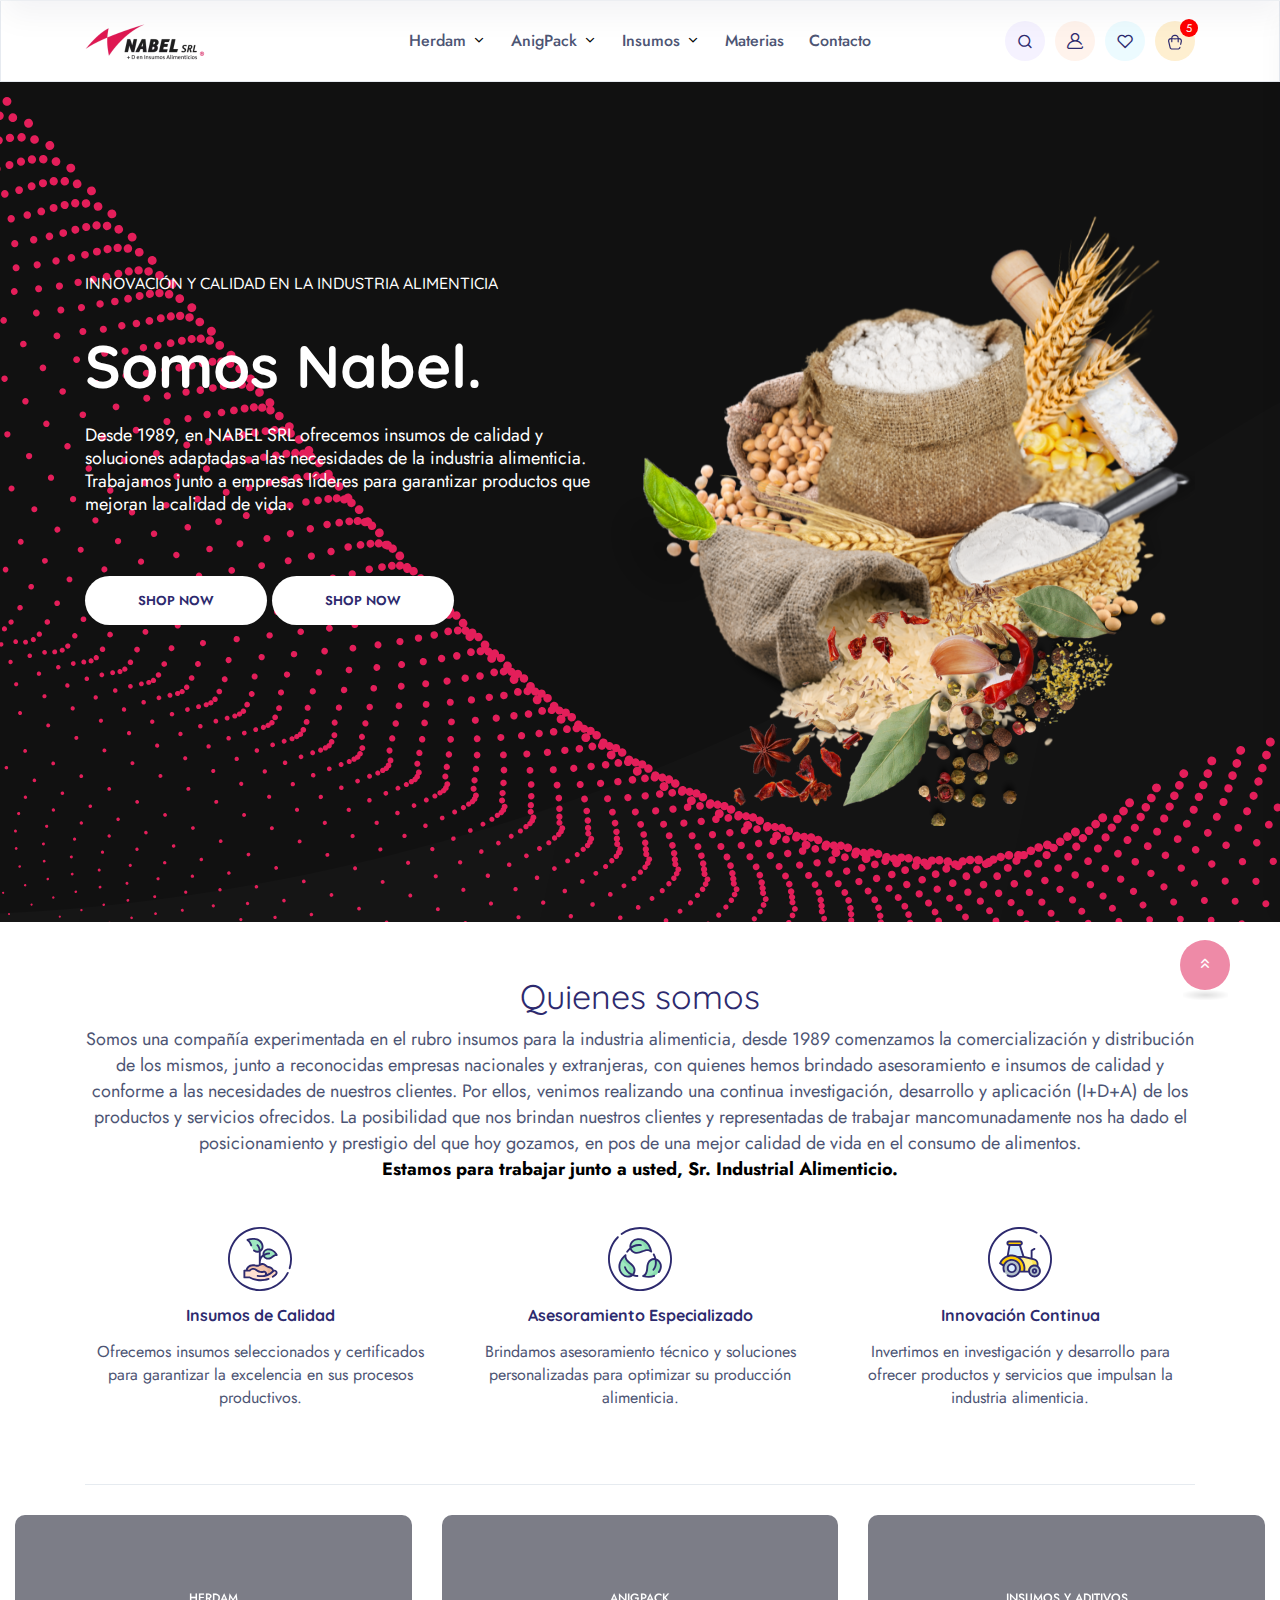
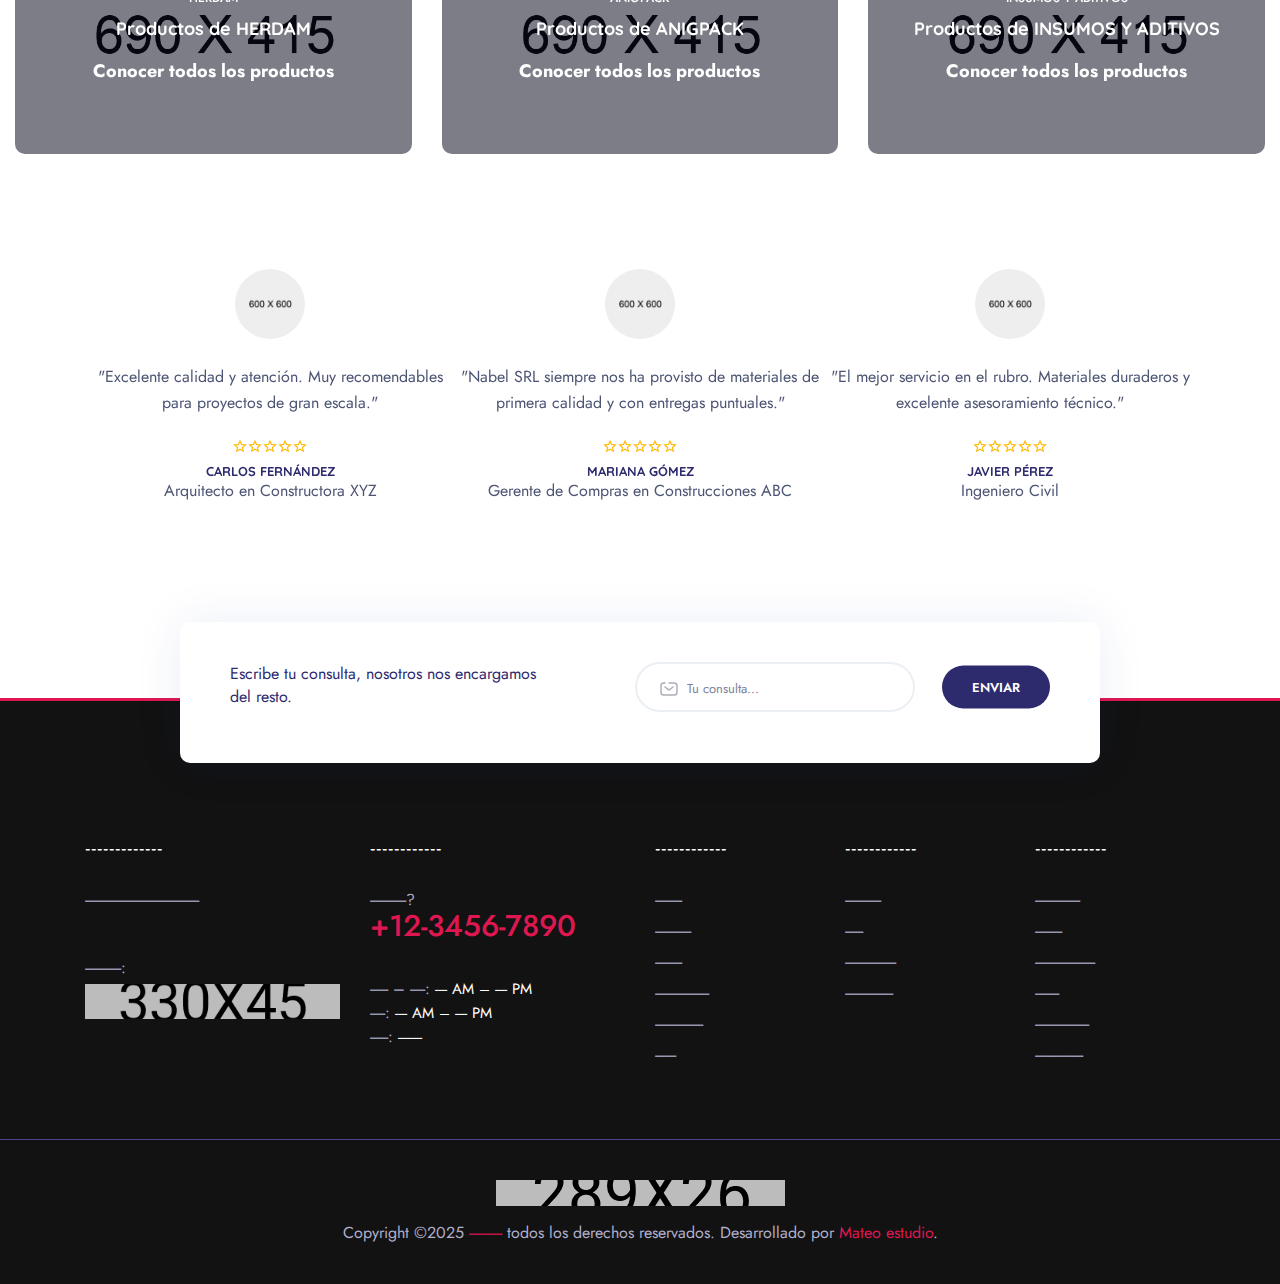
==== orfarm/index.html @ 483ae6d9 "update background color and adjust positioning for hero thumbnail" ====
<!doctype html>
<html class="no-js" lang="es">
   <head>
      <meta charset="utf-8">
      <meta http-equiv="x-ua-compatible" content="ie=edge">
      <title>Nabel SRL</title>
      <meta name="description" content="">
      <meta name="viewport" content="width=device-width, initial-scale=1">

      <!-- Place favicon.ico in the root directory -->
      <link rel="shortcut icon" type="image/x-icon" href="assets/img/logo/favicon.png">

      <!-- CSS here -->
      <link rel="stylesheet" href="assets/css/bootstrap.min.css">
      <link rel="stylesheet" href="assets/css/animate.css">
      <link rel="stylesheet" href="assets/css/swiper-bundle.css">
      <link rel="stylesheet" href="assets/css/slick.css">
      <link rel="stylesheet" href="assets/css/magnific-popup.css">
      <link rel="stylesheet" href="assets/css/spacing.css">
      <link rel="stylesheet" href="assets/css/meanmenu.css">
      <link rel="stylesheet" href="assets/css/nice-select.css">
      <link rel="stylesheet" href="assets/css/fontawesome.min.css">
      <link rel="stylesheet" href="assets/css/icon-dukamarket.css">
      <link rel="stylesheet" href="assets/css/main.css">
   </head>
   <body>

      <!-- Scroll-top -->
      <button class="scroll-top scroll-to-target" data-target="html">
         <i class="icon-chevrons-up"></i>
      </button>
      <!-- Scroll-top-end-->

      <!-- header-area-start -->
      <header>
        
         <div id="header-sticky" class="header__main-area d-none d-xl-block">
            <div class="container">
               <div class="header__for-megamenu p-relative">
                  <div class="row align-items-center">
                     <div class="col-xl-3">
                        <div class="header__logo">
                           <a href="index.html"><img src="assets/img/logo/logo.png" alt="logo"></a>
                        </div>
                     </div>
                     <div class="col-xl-6">
                        <div class="header__menu main-menu text-center">
                           <nav id="mobile-menu">
                              <ul>
                                 
                                 <li class="has-dropdown has-megamenu" >
                                    <a href="course-grid.html">Herdam</a>
                                    <ul class="sub-menu mega-menu" data-background="assets/img/banner/mega-menu-shop-1.jpg">
                                       <li>
                                          <a  class="mega-menu-title">Shop layout</a>
                                          <ul>
                                             <li><a href="shop-left-sidebar.html">Shop With Banner </a></li>
                                             <li><a href="shop-3.html">Shop Without Banner</a></li>
                                             <li><a href="shop-2.html">Shop Version</a></li>
                                             <li><a href="shop-left-sidebar.html">Shop Left sidebar</a></li>
                                             <li><a href="shop-right-sidebar.html">Shop Right sidebar</a></li>
                                             <li><a href="shop-list-view.html">Shop List view</a></li>
                                          </ul>
                                       </li>
                                       <li>
                                          <a  class="mega-menu-title">Product layout</a>
                                          <ul>
                                             <li><a href="shop-details-3.html">Image scroll</a></li>
                                             <li><a href="shop-details-grid.html">Product grid</a></li>
                                             <li><a href="shop-details-top.html">Top Thumb Product</a></li>
                                             <li><a href="shop-details.html">Bottom Thumb Product</a></li>
                                             <li><a href="shop-details-4.html">Simple Product</a></li>
                                          </ul>
                                       </li>
                                       <li>
                                          <a  class="mega-menu-title">Product type</a>
                                          <ul>
                                             <li><a href="shop-details.html">Products Simple</a></li>
                                             <li><a href="shop-details-grid.html">Products Group</a></li>
                                             <li><a href="shop-details-3.html">Products Variable</a></li>
                                             <li><a href="shop-details-3.html">Special</a></li>
                                             <li><a href="shop-details-4.html">Decoration</a></li>
                                             <li><a href="shop-details-top.html">Contruction</a></li>
                                          </ul>
                                       </li>
                                       <li>
                                          <a  class="mega-menu-title">Product category</a>
                                          <ul>
                                             <li><a href="shop-details.html">Fresh bakery</a></li>
                                             <li><a href="shop-details-3.html">Fresh fruits</a></li>
                                             <li><a href="shop-details-4.html">Fresh meat</a></li>
                                             <li><a href="shop-details.html">Fruit drink</a></li>
                                             <li><a href="shop-details.html">Fresh bakery</a></li>
                                             <li><a href="shop-details-grid.html">Biscuits snack</a></li>
                                          </ul>
                                       </li>
                                    </ul>
                                 </li>
                                 <li class="has-dropdown">
                                    <a href="blog.html">AnigPack</a>
                                    <ul class="sub-menu">
                                       <li><a href="blog.html">Big image</a></li>
                                       <li><a href="blog-right-sidebar.html">Right sidebar</a></li>
                                       <li><a href="blog-left-sidebar.html">Left sidebar</a></li>
                                       <li><a href="blog-details.html">Single Post</a></li>
                                    </ul>
                                 </li>
                                 <li class="has-dropdown">
                                    <a href="about.html">Insumos</a>
                                    <ul class="sub-menu">
                                       <li><a href="shop-location.html">Shop Location One</a></li>
                                       <li><a href="shop-location-2.html">Shop Location Two</a></li>
                                       <li><a href="faq.html">FAQs</a></li>
                                       <li><a href="checkout.html">Checkout</a></li>
                                       <li><a href="cart.html">Cart Page</a></li>
                                       <li><a href="wishlist.html">Wishlist</a></li>
                                       <li><a href="log-in.html">Sign In</a></li>
                                       <li><a href="comming-soon.html">Coming soon</a></li>
                                       <li><a href="404.html">Page 404</a></li>
                                    </ul>
                                 </li>
                                 <li><a href="about.html">Materias</a></li>
                                 <li><a href="contact.html">Contacto</a></li>
                              </ul>
                           </nav>
                        </div>
                     </div>
                     <div class="col-xl-3">
                        <div class="header__info d-flex align-items-center">
                           <div class="header__info-search tpcolor__purple ml-10">
                              <button class="tp-search-toggle"><i class="icon-search"></i></button>
                           </div>
                           <div class="header__info-user tpcolor__yellow ml-10">
                              <a href="log-in.html"><i class="icon-user"></i></a>
                           </div>
                           <div class="header__info-wishlist tpcolor__greenish ml-10">
                              <a href="wishlist.html"><i class="icon-heart icons"></i></a>
                           </div>
                           <div class="header__info-cart tpcolor__oasis ml-10 tp-cart-toggle">
                              <button><i><img src="assets/img/icon/cart-1.svg" alt=""></i>
                                 <span>5</span>
                              </button>
                           </div>
                        </div>
                     </div>
                  </div>
               </div>
            </div>
         </div>

         <!-- header-search -->
         <div class="tpsearchbar tp-sidebar-area">
            <button class="tpsearchbar__close"><i class="icon-x"></i></button>
            <div class="search-wrap text-center">
                <div class="container">
                    <div class="row justify-content-center">
                        <div class="col-6 pt-100 pb-100">
                            <h2 class="tpsearchbar__title">What Are You Looking For?</h2>
                            <div class="tpsearchbar__form">
                                <form action="#">
                                    <input type="text" name="search" placeholder="Search Product...">
                                    <button class="tpsearchbar__search-btn"><i class="icon-search"></i></button>
                                </form>
                            </div>
                        </div>
                    </div>
                </div>
            </div>
         </div>
         <div class="search-body-overlay"></div>
         <!-- header-search-end -->

         <!-- header-cart-start -->
         <div class="tpcartinfo tp-cart-info-area p-relative">
         <button class="tpcart__close"><i class="icon-x"></i></button>
            <div class="tpcart">
               <h4 class="tpcart__title">Your Cart</h4>
               <div class="tpcart__product">
                  <div class="tpcart__product-list">
                     <ul>
                        <li>
                           <div class="tpcart__item">
                              <div class="tpcart__img">
                                 <img src="assets/img/product/products1-min.jpg" alt="">
                                 <div class="tpcart__del">
                                    <a href="#"><i class="icon-x-circle"></i></a>
                                 </div>
                              </div>
                              <div class="tpcart__content">
                                 <span class="tpcart__content-title"><a href="shop-details.html">Stacy's Pita Chips Parmesan Garlic & Herb From Nature</a>
                                 </span>
                                 <div class="tpcart__cart-price">
                                    <span class="quantity">1 x</span>
                                    <span class="new-price">$162.80</span>
                                 </div>
                              </div>
                           </div>
                        </li>
                        <li>
                           <div class="tpcart__item">
                              <div class="tpcart__img">
                                 <img src="assets/img/product/products12-min.jpg" alt="">
                                 <div class="tpcart__del">
                                    <a href="#"><i class="icon-x-circle"></i></a>
                                 </div>
                              </div>
                              <div class="tpcart__content">
                                 <span class="tpcart__content-title"><a href="shop-details.html">Banana, Beautiful Skin, Good For Health 1Kg</a>
                                 </span>
                                 <div class="tpcart__cart-price">
                                    <span class="quantity">1 x</span>
                                    <span class="new-price">$138.00</span>
                                 </div>
                              </div>
                           </div>
                        </li>
                        <li>
                           <div class="tpcart__item">
                              <div class="tpcart__img">
                                 <img src="assets/img/product/products3-min.jpg" alt="">
                                 <div class="tpcart__del">
                                    <a href="#"><i class="icon-x-circle"></i></a>
                                 </div>
                              </div>
                              <div class="tpcart__content">
                                 <span class="tpcart__content-title"><a href="shop-details.html">Quaker Popped Rice Crisps Snacks Chocolate</a>
                                 </span>
                                 <div class="tpcart__cart-price">
                                    <span class="quantity">1 x</span>
                                    <span class="new-price">$162.8</span>
                                 </div>
                              </div>
                           </div>
                        </li>
                     </ul>
                  </div>
                  <div class="tpcart__checkout">
                     <div class="tpcart__total-price d-flex justify-content-between align-items-center">
                        <span> Subtotal:</span>
                        <span class="heilight-price"> $300.00</span>
                     </div>
                     <div class="tpcart__checkout-btn">
                        <a class="tpcart-btn mb-10" href="cart.html">View Cart</a>
                        <a class="tpcheck-btn" href="checkout.html">Checkout</a>
                     </div>
                  </div>
               </div>
               <div class="tpcart__free-shipping text-center">
                  <span>Free shipping for orders <b>under 10km</b></span>
               </div>
            </div>
         </div>
         <div class="cartbody-overlay"></div>
         <!-- header-cart-end -->

         <!-- mobile-menu-area -->
         <div id="header-sticky-2" class="tpmobile-menu secondary-mobile-menu d-xl-none">
            <div class="container-fluid">
               <div class="row align-items-center">
                  <div class="col-lg-4 col-md-4 col-3 col-sm-3">
                     <div class="mobile-menu-icon">
                        <button class="tp-menu-toggle"><i class="icon-menu1"></i></button>
                     </div>
                  </div>
                  <div class="col-lg-4 col-md-4 col-6 col-sm-4">
                     <div class="header__logo text-center">
                        <a href="index.html"><img src="assets/img/logo/logo.png" alt="logo"></a>
                     </div>
                  </div>
                  <div class="col-lg-4 col-md-4 col-3 col-sm-5">
                     <div class="header__info d-flex align-items-center">
                        <div class="header__info-search tpcolor__purple ml-10 d-none d-sm-block">
                           <button class="tp-search-toggle"><i class="icon-search"></i></button>
                        </div>
                        <div class="header__info-user tpcolor__yellow ml-10 d-none d-sm-block">
                           <a href="#"><i class="icon-user"></i></a>
                        </div>
                        <div class="header__info-wishlist tpcolor__greenish ml-10 d-none d-sm-block">
                           <a href="#"><i class="icon-heart icons"></i></a>
                        </div>
                        <div class="header__info-cart tpcolor__oasis ml-10 tp-cart-toggle">
                           <button><i><img src="assets/img/icon/cart-1.svg" alt=""></i>
                              <span>5</span>
                           </button>
                        </div>
                     </div>
                  </div>
               </div>
            </div>
         </div>
         <div class="body-overlay"></div>
         <!-- mobile-menu-area-end -->

         <!-- sidebar-menu-area -->
         <div class="tpsideinfo">
            <button class="tpsideinfo__close">Close<i class="fal fa-times ml-10"></i></button>
            <div class="tpsideinfo__search text-center pt-35">
               <span class="tpsideinfo__search-title mb-20">What Are You Looking For?</span>
               <form action="#">
                  <input type="text" placeholder="Search Products...">
                  <button><i class="icon-search"></i></button>
               </form>
            </div>
            <div class="tpsideinfo__nabtab">
               <ul class="nav nav-pills mb-3" id="pills-tab" role="tablist">
                  <li class="nav-item" role="presentation">
                    <button class="nav-link active" id="pills-home-tab" data-bs-toggle="pill" data-bs-target="#pills-home" type="button" role="tab" aria-controls="pills-home" aria-selected="true">Menu</button>
                  </li>
                  <li class="nav-item" role="presentation">
                    <button class="nav-link" id="pills-profile-tab" data-bs-toggle="pill" data-bs-target="#pills-profile" type="button" role="tab" aria-controls="pills-profile" aria-selected="false">Categories</button>
                  </li>
                </ul>
                <div class="tab-content" id="pills-tabContent">
                  <div class="tab-pane fade show active" id="pills-home" role="tabpanel" aria-labelledby="pills-home-tab" tabindex="0">
                     <div class="mobile-menu"></div>
                  </div>
                  <div class="tab-pane fade" id="pills-profile" role="tabpanel" aria-labelledby="pills-profile-tab" tabindex="0">
                     <div class="tpsidebar-categories">
                        <ul>
                           <li><a href="shop-details.html">Dairy Farm</a></li>
                           <li><a href="shop-details.html">Healthy Foods</a></li>
                           <li><a href="shop-details.html">Lifestyle</a></li>
                           <li><a href="shop-details.html">Organics</a></li>
                           <li><a href="shop-details.html">Photography</a></li>
                           <li><a href="shop-details.html">Shopping</a></li>
                           <li><a href="shop-details.html">Tips & Tricks</a></li>
                        </ul>
                     </div>
                  </div>
                </div>
            </div>
            <div class="tpsideinfo__account-link">							
               <a href="log-in.html"><i class="icon-user icons"></i> Login / Register</a>
            </div>
            <div class="tpsideinfo__wishlist-link">
               <a href="wishlist.html" target="_parent"><i class="icon-heart"></i> Wishlist</a>
               </div>
         </div> 
         <!-- sidebar-menu-area-end -->
      </header>
      <!-- header-area-end -->

      <main>

         <!-- hero-area-start -->
         <section class="hero-area tphero__bg" data-background="assets/img/banner/homeBG.png">
            <div class="container">
               <div class="row align-items-center">
                  <div class="col-lg-6 col-md-6 col-sm-7 order-2 order-sm-1 order-xs-1">
                     <div class="tphero__wrapper p-relative">
                        <h5 class="tphero__sub-title mb-40">Innovación y Calidad en la Industria Alimenticia
                        </h5>
                        <h3 class="tphero__title mb-25">Somos Nabel.</h3>
                        <p>Desde 1989, en NABEL SRL ofrecemos insumos de calidad y soluciones adaptadas a las necesidades de la industria alimenticia. Trabajamos junto a empresas líderes para garantizar productos que mejoran la calidad de vida.</p>
                        <div class="tphero__btn">
                           <a href="shop-2.html" class="tp-btn banner-btn">Shop Now</a>
                           <a href="shop-2.html" class="tp-btn banner-btn">Shop Now</a>

                        </div>
                       
                     </div>
                  </div>
                  <div class="col-lg-6 col-md-6 col-sm-5 order-1 order-sm-2 order-xs-2">
                     <div class="tphero__thumb tphero__pt p-relative pt-80">
                       
                        <div class="pera2 ">
                           <img data-depth="1" src="assets/img/shape/principal.png" alt="coca-shape-1">
                        </div>
                        <div class="tphero__thumb-shape  d-none d-md-block">
                           <div class="tphero__thumb-shape-one pera3 tphero__thumb-img">
                              <img data-depth="2.4" src="assets/img/shape/secundaria.png" alt="coca-shape-2">
                           </div>

                          
                                     
                           <div class="tphero__thumb-shape-four pera5 tphero__thumb-img  d-none d-md-block">
                              <img data-depth="5" src="assets/img/shape/tree-leaf-7.png" alt="coca-shape-2">
                           </div>
                        </div>
                     </div>
                  </div>
               </div>
            </div>
         </section>
         <!-- hero-area-end -->   

         <!-- about-area-start -->
         <section class="about-area pt-55">
            <div class="container">
               <div class="tpabout__border pb-35">
                  <div class="row">
                     <div class="col-md-12">
                        <div class="tpabout__title-img text-center mb-45">
                           <h2>Quienes somos</h2>
                           <p>Somos una compañía experimentada en el rubro insumos para la industria alimenticia, desde 1989 comenzamos la comercialización y distribución de los mismos, junto a reconocidas empresas nacionales y extranjeras, con quienes hemos brindado asesoramiento e insumos de calidad y conforme a las necesidades de nuestros clientes. Por ellos, venimos realizando una continua investigación, desarrollo y aplicación (I+D+A) de los productos y servicios ofrecidos.
               
                              La posibilidad que nos brindan nuestros clientes y representadas de trabajar mancomunadamente nos ha dado el posicionamiento y prestigio del que hoy gozamos, en pos de una mejor calidad de vida en el consumo de alimentos.
                              <br>
                              <span style="color: black; font-weight: bold;">Estamos para trabajar junto a usted, Sr. Industrial Alimenticio.</span>
                           </p>
                        </div>
                     </div>
                  </div>
                  <div class="row">
                     <div class="col-lg-4 col-md-4 col-sm-6">
                        <div class="tpabout__item text-center mb-40">
                           <div class="tpabout__icon mb-15">
                              <img src="assets/img/icon/about-svg1.svg" alt="">
                           </div>
                           <div class="tpabout__content">
                              <h4 class="tpabout__title">Insumos de Calidad</h4>
                              <p>Ofrecemos insumos seleccionados y certificados para garantizar la excelencia en sus procesos productivos.</p>
                           </div>
                        </div>
                     </div>
                     <div class="col-lg-4 col-md-4 col-sm-6">
                        <div class="tpabout__item text-center mb-40">
                           <div class="tpabout__icon mb-15">
                              <img src="assets/img/icon/about-svg2.svg" alt="">
                           </div>
                           <div class="tpabout__content">
                              <h4 class="tpabout__title">Asesoramiento Especializado</h4>
                              <p>Brindamos asesoramiento técnico y soluciones personalizadas para optimizar su producción alimenticia.</p>
                           </div>
                        </div>
                     </div>
                     <div class="col-lg-4 col-md-4 col-sm-6">
                        <div class="tpabout__item text-center mb-40">
                           <div class="tpabout__icon mb-15">
                              <img src="assets/img/icon/about-svg3.svg" alt="">
                           </div>
                           <div class="tpabout__content">
                              <h4 class="tpabout__title">Innovación Continua</h4>
                              <p>Invertimos en investigación y desarrollo para ofrecer productos y servicios que impulsan la industria alimenticia.</p>
                           </div>
                        </div>
                     </div>
                  </div>
               </div>
            </div>
         </section>
         <!-- about-area-end --> 
       
         <section class="blog-area pt-30">
            <div class="container-fluid">
               <div class="swiper-container blog-active-3">
                  <div class="swiper-wrapper">
                     <!-- First Product Section -->
                     <div class="swiper-slide">
                        <div class="tpblog__single p-relative">
                           <div class="tpblog__single-img">
                              <img src="assets/img/banner/contact-bg-1.jpg" alt="">
                           </div>
                           <div class="tpblog__single-text text-center">
                              <div class="tpblog__entry-wap">
                                 <span class="cat-links"><a href="shop-details.html">HERDAM</a></span>
                              </div>
                              <h4 class="tpblog__single-title mb-20">
                                 <a href="herdam-shop.html">Productos de HERDAM</a>
                              </h4>
                              <ul style="list-style: none;">
                                 
                                 <li>
                                    <a class="tpblog__single-title" href="herdam-shop.html" >Conocer todos los productos</a>
                                 </li>
                              </ul>
                           </div>
                        </div>
                     </div>
         
                     <!-- Second Product Section -->
                     <div class="swiper-slide">
                        <div class="tpblog__single p-relative">
                           <div class="tpblog__single-img">
                              <img src="assets/img/banner/contact-bg-1.jpg" alt="">
                           </div>
                           <div class="tpblog__single-text text-center">
                              <div class="tpblog__entry-wap">
                                 <span class="cat-links"><a href="shop-details.html">ANIGPACK</a></span>
                              </div>
                              <h4 class="tpblog__single-title mb-20">
                                 <a href="anigpack-shop.html">Productos de ANIGPACK</a>
                              </h4>
                              <ul style="list-style: none;">
                                
                                 <li >
                                    <a class="tpblog__single-title" href="anigpack-shop.html" >Conocer todos los productos</a>
                                 </li>
                              </ul>
                           </div>
                        </div>
                     </div>
         
                     <!-- Third Product Section -->
                     <div class="swiper-slide">
                        <div class="tpblog__single p-relative">
                           <div class="tpblog__single-img">
                              <img src="assets/img/banner/contact-bg-1.jpg" alt="">
                           </div>
                           <div class="tpblog__single-text text-center">
                              <div class="tpblog__entry-wap">
                                 <span class="cat-links"><a href="shop-details.html">INSUMOS Y ADITIVOS</a></span>
                              </div>
                              <h4 class="tpblog__single-title mb-20">
                                 <a href="insumos-shop.html">Productos de INSUMOS Y ADITIVOS</a>
                              </h4>
                              <ul style="list-style: none;">
                                
                                 <li >
                                    <a class="tpblog__single-title" href="insumos-shop.html" >Conocer todos los productos</a>
                                 </li>
                              </ul>
                           </div>
                        </div>
                     </div>
         
                     <!-- Fourth Product Section -->
                     <div class="swiper-slide">
                        <div class="tpblog__single p-relative">
                           <div class="tpblog__single-img">
                              <img src="assets/img/banner/contact-bg-1.jpg" alt="">
                           </div>
                           <div class="tpblog__single-text text-center">
                              <div class="tpblog__entry-wap">
                                 <span class="cat-links"><a href="shop-details.html">MATERIAS PRIMAS</a></span>
                              </div>
                              <h4 class="tpblog__single-title mb-20">
                                 <a href="materiasPrimas-shop.html">Productos de MATERIAS PRIMAS</a>
                              </h4>
                          
                              <ul style="list-style: none;">

                                 <li >
                                    <a class="tpblog__single-title" href="materiasPrimas-shop.html" >Conocer todos los productos</a>
                                 </li>
                              </ul>
                           </div>
                        </div>
                     </div>
                  </div>
               </div>
            </div>
         </section>
         
         <!-- blog-area-end -->
     <!-- testimonial-area-start -->
<section class="testimonial-area tptestimonial__bg pt-115 pb-120 p-relative" >
   <div class="container">
      <!--
      <div class="testimonial__shape p-relative d-none d-md-block">
           <img src="assets/img/shape/tree-leaf-4.svg" alt="" class="testimonial__shape-one">
           <img src="assets/img/shape/tree-leaf-5.svg" alt="" class="testimonial__shape-two">
       </div>
       -->
       <div class="swiper-container tptestimonial-active2 p-relative">
           <div class="swiper-wrapper">
               <!-- Testimonial 1 -->
               <div class="swiper-slide">
                   <div class="row justify-content-center p-relative">
                       <div class="col-md-12">
                           <div class="tptestimonial__item text-center">
                               <div class="tptestimonial__avata mb-25">
                                 <img src="assets/img/testimonial/test-avata-2.png" alt="">                               </div>
                               <div class="tptestimonial__content tptestimonial__content2">
                                   <p>"Excelente calidad y atención. Muy recomendables para proyectos de gran escala."</p>
                                   <div class="tptestimonial__rating mb-5">
                                       <a href="#"><i class="icon-star_outline1"></i></a>
                                       <a href="#"><i class="icon-star_outline1"></i></a>
                                       <a href="#"><i class="icon-star_outline1"></i></a>
                                       <a href="#"><i class="icon-star_outline1"></i></a>
                                       <a href="#"><i class="icon-star_outline1"></i></a>
                                   </div>
                                   <h4 class="tptestimonial__title">Carlos Fernández</h4>
                                   <span class="tptestimonial__avata-position">Arquitecto en Constructora XYZ</span>
                               </div>
                           </div>
                       </div>
                   </div>
               </div>
               <!-- Testimonial 2 -->
               <div class="swiper-slide">
                   <div class="row justify-content-center p-relative">
                       <div class="col-md-12">
                           <div class="tptestimonial__item text-center">
                               <div class="tptestimonial__avata mb-25">
                                 <img src="assets/img/testimonial/test-avata-2.png" alt="">                               </div>
                               <div class="tptestimonial__content tptestimonial__content2">
                                   <p>"Nabel SRL siempre nos ha provisto de materiales de primera calidad y con entregas puntuales."</p>
                                   <div class="tptestimonial__rating mb-5">
                                       <a href="#"><i class="icon-star_outline1"></i></a>
                                       <a href="#"><i class="icon-star_outline1"></i></a>
                                       <a href="#"><i class="icon-star_outline1"></i></a>
                                       <a href="#"><i class="icon-star_outline1"></i></a>
                                       <a href="#"><i class="icon-star_outline1"></i></a>
                                   </div>
                                   <h4 class="tptestimonial__title">Mariana Gómez</h4>
                                   <span class="tptestimonial__avata-position">Gerente de Compras en Construcciones ABC</span>
                               </div>
                           </div>
                       </div>
                   </div>
               </div>
               <!-- Testimonial 3 -->
               <div class="swiper-slide">
                   <div class="row justify-content-center p-relative">
                       <div class="col-md-12">
                           <div class="tptestimonial__item text-center">
                               <div class="tptestimonial__avata mb-25">
                                 <img src="assets/img/testimonial/test-avata-2.png" alt="">                               </div>
                               <div class="tptestimonial__content tptestimonial__content2">
                                   <p>"El mejor servicio en el rubro. Materiales duraderos y excelente asesoramiento técnico."</p>
                                   <div class="tptestimonial__rating mb-5">
                                       <a href="#"><i class="icon-star_outline1"></i></a>
                                       <a href="#"><i class="icon-star_outline1"></i></a>
                                       <a href="#"><i class="icon-star_outline1"></i></a>
                                       <a href="#"><i class="icon-star_outline1"></i></a>
                                       <a href="#"><i class="icon-star_outline1"></i></a>
                                   </div>
                                   <h4 class="tptestimonial__title">Javier Pérez</h4>
                                   <span class="tptestimonial__avata-position">Ingeniero Civil</span>
                               </div>
                           </div>
                       </div>
                   </div>
               </div>
           </div>
       </div>
   </div>
   <div class="tptestimonial-arrow d-none d-md-block">
       <button class="testi-arrow tptestimonial__prv">
           <i class="icon-chevron-left"></i>
       </button>
       <button class="testi-arrow tptestimonial__nxt">
           <i class="icon-chevron-right"></i>
       </button>
   </div>
</section>
<!-- testimonial-area-end -->

         <!-- subscribe-area-start -->
         <div class="subscribe-area">
            <div class="container">
               <div class="row justify-content-center">
                  <div class="col-xxl-8 col-xl-10 col-lg-12 col-sm-12">
                     <div class="tpsubscribe__item">
                        <div class="row">
                           <div class="col-lg-6 col-md-12">
                              <div class="tpsubscribe__content">
                                 <p>Escribe tu consulta, nosotros nos encargamos <br>
                                    del resto.</p>
                              </div>
                           </div>
                           <div class="col-lg-6 col-md-12">
                              <div class="tpsubscribe__form p-relative">
                                 <form action="#">
                                    <span><i><img src="assets/img/shape/message-1.svg" alt=""></i></span>
                                    <input type="email" placeholder="Tu consulta...">
                                    <button class="tpsubscribe__form-btn">Enviar</button>
                                 </form>
                              </div>
                           </div>
                        </div>
                     </div>
                  </div>
               </div>
            </div>
         </div>
         <!-- subscribe-are-end -->

      </main>

      <!-- 
      <footer>
         <div class="tpfooter__area tpfooter__border theme-bg-2">
            <div class="tpfooter__top pt-140 pb-15">
               <div class="container">
                  <div class="row">
                     <div class="col-xl-3 col-lg-4 col-md-6 col-sm-6">
                        <div class="tpfooter__widget footer-2-col-1 mb-50">
                           <h4 class="tpfooter__widget-title">Looking For Store?</h4>
                           <p>
                              78 St. Vicent Place, Glasgow, Greater Newyork
                              NH4014, UK.
                           </p>
                           <div class="tpfooter__widget-social mt-45">
                              <span class="tpfooter__widget-social-title mb-5">Download App:</span>
                              <a href="#"><img src="assets/img/shape/download-app.png" alt=""></a>
                           </div>
                        </div>
                     </div>
                     <div class="col-xl-3 col-lg-4 col-md-6 col-sm-6">
                        <div class="tpfooter__widget footer-2-col-2 mb-50">
                           <h4 class="tpfooter__widget-title">Need Help?</h4>
                           <p>Got Question?</p>
                           <a class="tpfooter__phone-num" href="tel:+88-1990-6886">+88-1990-6886</a>
                           <div class="tpfooter__widget-time-info mt-35">
                              <span>Monday – Friday: <b>8:10 AM – 6:10 PM</b></span>
                              <span>Saturday: <b>10:10 AM – 06:10 PM</b></span>
                              <span>Sunday: <b>Close</b></span>
                           </div>
                        </div>
                     </div>
                     <div class="col-xl-2 col-lg-4 col-md-4 col-sm-4">
                        <div class="tpfooter__widget footer-2-col-3 mb-50">
                           <h4 class="tpfooter__widget-title">Infomation</h4>
                           <div class="tpfooter__widget-links">
                              <ul>
                                 <li><a href="#">Blog Us</a></li>
                                 <li><a href="about.html">About us</a></li>
                                 <li><a href="#">Secure Shopping</a></li>
                                 <li><a href="#">Delivery Information</a></li>
                                 <li><a href="#">Privacy Policy</a></li>
                                 <li><a href="#">FeedBack</a></li>
                              </ul>
                           </div>
                        </div>
                     </div>
                     <div class="col-xl-2 col-lg-3 col-md-4 col-sm-4">
                        <div class="tpfooter__widget footer-2-col-3 mb-50">
                           <h4 class="tpfooter__widget-title">Quick Links</h4>
                           <div class="tpfooter__widget-links">
                              <ul>
                                 <li><a href="#">Store Location</a></li>
                                 <li><a href="#">My Account</a></li>
                                 <li><a href="#">Orders Tracking</a></li>
                                 <li><a href="faq.html">FAQs</a></li>
                              </ul>
                           </div>
                        </div>
                     </div>
                     <div class="col-xl-2 col-lg-4 col-md-4 col-sm-4">
                        <div class="tpfooter__widget footer-2-col-3 mb-50">
                           <h4 class="tpfooter__widget-title">My Account</h4>
                           <div class="tpfooter__widget-links">
                              <ul>
                                 <li><a href="#">Product Support</a></li>
                                 <li><a href="#">Checkout</a></li>
                                 <li><a href="#">Shopping Cart</a></li>
                                 <li><a href="#">Wishlist</a></li>
                                 <li><a href="#">Custom Link</a></li>
                                 <li><a href="#">Redeem Voucher</a></li>
                              </ul>
                           </div>
                        </div>
                     </div>
                  </div>
               </div>
            </div>
            <div class="tpfooter___bottom pt-40 pb-40">
               <div class="container">
                  <div class="row">
                     <div class="col-lg-12 col-sm-12">
                        <div class="tpfooter__copyright text-center">
                           <div class="tpfooter__payment mb-15">
                              <a href="#"><img src="assets/img/shape/payment.png" alt=""></a>
                           </div>
                           <span class="tpfooter__copyright-text">Copyright © <a href="#">ORFARM</a> all rights reserved. Powered by <a href="#">ThemePure</a>.</span>
                        </div>
                     </div>
                  </div>
               </div>
            </div>
         </div>
      </footer>
    -->
      <!-- footer-area-start -->
<footer>
   <div class="tpfooter__area tpfooter__border theme-bg-2">
      <div class="tpfooter__top pt-140 pb-15">
         <div class="container">
            <div class="row">
               <div class="col-xl-3 col-lg-4 col-md-6 col-sm-6">
                  <div class="tpfooter__widget footer-2-col-1 mb-50">
                     <h4 class="tpfooter__widget-title">-------------</h4>
                     <p>--------------------------------------</p>
                     <div class="tpfooter__widget-social mt-45">
                        <span class="tpfooter__widget-social-title mb-5">------------:</span>
                        <a href="#"><img src="assets/img/shape/download-app.png" alt="App"></a>
                     </div>
                  </div>
               </div>
               <div class="col-xl-3 col-lg-4 col-md-6 col-sm-6">
                  <div class="tpfooter__widget footer-2-col-2 mb-50">
                     <h4 class="tpfooter__widget-title">------------</h4>
                     <p>------------?</p>
                     <a class="tpfooter__phone-num" href="tel:+88-1990-6886">+12-3456-7890</a>
                     <div class="tpfooter__widget-time-info mt-35">
                        <span>------ – -----: <b>---- AM – ---- PM</b></span>
                        <span>-----: <b>---- AM – ---- PM</b></span>
                        <span>------: <b>--------</b></span>
                     </div>
                  </div>
               </div>
               <div class="col-xl-2 col-lg-4 col-md-4 col-sm-4">
                  <div class="tpfooter__widget footer-2-col-3 mb-50">
                     <h4 class="tpfooter__widget-title">------------</h4>
                     <div class="tpfooter__widget-links">
                        <ul>
                           <li><a href="#">---------</a></li>
                           <li><a href="about.html">------------</a></li>
                           <li><a href="#">---------</a></li>
                           <li><a href="#">------------------</a></li>
                           <li><a href="#">----------------</a></li>
                           <li><a href="#">-------</a></li>
                        </ul>
                     </div>
                  </div>
               </div>
               <div class="col-xl-2 col-lg-3 col-md-4 col-sm-4">
                  <div class="tpfooter__widget footer-2-col-3 mb-50">
                     <h4 class="tpfooter__widget-title">------------</h4>
                     <div class="tpfooter__widget-links">
                        <ul>
                           <li><a href="#">------------</a></li>
                           <li><a href="#">------</a></li>
                           <li><a href="#">-----------------</a></li>
                           <li><a href="faq.html">----------------</a></li>
                        </ul>
                     </div>
                  </div>
               </div>
               <div class="col-xl-2 col-lg-4 col-md-4 col-sm-4">
                  <div class="tpfooter__widget footer-2-col-3 mb-50">
                     <h4 class="tpfooter__widget-title">------------</h4>
                     <div class="tpfooter__widget-links">
                        <ul>
                           <li><a href="#">---------------</a></li>
                           <li><a href="#">---------</a></li>
                           <li><a href="#">--------------------</a></li>
                           <li><a href="#">--------</a></li>
                           <li><a href="#">------------------</a></li>
                           <li><a href="#">----------------</a></li>
                        </ul>
                     </div>
                  </div>
               </div>
            </div>
         </div>
      </div>
      <div class="tpfooter___bottom pt-40 pb-40">
         <div class="container">
            <div class="row">
               <div class="col-lg-12 col-sm-12">
                  <div class="tpfooter__copyright text-center">
                     <div class="tpfooter__payment mb-15">
                        <a href="#"><img src="assets/img/shape/payment.png" alt="Payment Methods"></a>
                     </div>
                     <span class="tpfooter__copyright-text">Copyright ©2025 <a href="#">-----------</a> todos los derechos reservados. Desarrollado por <a href="#">Mateo estudio</a>.</span>
                  </div>
               </div>
            </div>
         </div>
      </div>
   </div>
</footer>
<!-- footer-area-end -->


      <!-- JS here -->
      <script src="assets/js/jquery.js"></script>
      <script src="assets/js/waypoints.js"></script>
      <script src="assets/js/bootstrap.bundle.min.js"></script>
      <script src="assets/js/swiper-bundle.js"></script>
      <script src="assets/js/nice-select.js"></script>
      <script src="assets/js/slick.js"></script>
      <script src="assets/js/magnific-popup.js"></script>
      <script src="assets/js/counterup.js"></script>
      <script src="assets/js/wow.js"></script>
      <script src="assets/js/isotope-pkgd.js"></script>
      <script src="assets/js/imagesloaded-pkgd.js"></script>
      <script src="assets/js/countdown.js"></script>
      <script src="assets/js/ajax-form.js"></script>
      <script src="assets/js/parallax-effect.min.js"></script>
      <script src="assets/js/meanmenu.js"></script>
      <script src="assets/js/main.js"></script>
   </body>
</html>
---- orfarm/assets/css/spacing.css ----
.mt-5{
    margin-top:5px !important
}
.mt-10{
    margin-top:10px
}
.mt-15{
    margin-top:15px
}
.mt-20{
    margin-top:20px
}
.mt-25{
    margin-top:25px
}
.mt-30{
    margin-top:30px
}
.mt-35{
    margin-top:35px
}
.mt-40{
    margin-top:40px
}
.mt-45{
    margin-top:45px
}
.mt-50{
    margin-top:50px
}
.mt-55{
    margin-top:55px
}
.mt-60{
    margin-top:60px
}
.mt-65{
    margin-top:65px
}
.mt-70{
    margin-top:70px
}
.mt-75{
    margin-top:75px
}
.mt-80{
    margin-top:80px
}
.mt-85{
    margin-top:85px
}
.mt-90{
    margin-top:90px
}
.mt-95{
    margin-top:95px
}
.mt-100{
    margin-top:100px
}
.mt-105{
    margin-top:105px
}
.mt-110{
    margin-top:110px
}
.mt-115{
    margin-top:115px
}
.mt-120{
    margin-top:120px
}
.mt-125{
    margin-top:125px
}
.mt-130{
    margin-top:130px
}
.mt-135{
    margin-top:135px
}
.mt-140{
    margin-top:140px
}
.mt-145{
    margin-top:145px
}
.mt-150{
    margin-top:150px
}
.mt-155{
    margin-top:155px
}
.mt-160{
    margin-top:160px
}
.mt-165{
    margin-top:165px
}
.mt-170{
    margin-top:170px
}
.mt-175{
    margin-top:175px
}
.mt-180{
    margin-top:180px
}
.mt-185{
    margin-top:185px
}
.mt-190{
    margin-top:190px
}
.mt-195{
    margin-top:195px
}
.mt-200{
    margin-top:200px
}
.mb-5{
    margin-bottom:5px !important
}
.mb-10{
    margin-bottom:10px
}
.mb-15{
    margin-bottom:15px
}
.mb-20{
    margin-bottom:20px
}
.mb-25{
    margin-bottom:25px
}
.mb-30{
    margin-bottom:30px
}
.mb-35{
    margin-bottom:35px
}
.mb-40{
    margin-bottom:40px
}
.mb-45{
    margin-bottom:45px
}
.mb-50{
    margin-bottom:50px
}
.mb-55{
    margin-bottom:55px
}
.mb-60{
    margin-bottom:60px
}
.mb-65{
    margin-bottom:65px
}
.mb-70{
    margin-bottom:70px
}
.mb-75{
    margin-bottom:75px
}
.mb-80{
    margin-bottom:80px
}
.mb-85{
    margin-bottom:85px
}
.mb-90{
    margin-bottom:90px
}
.mb-95{
    margin-bottom:95px
}
.mb-100{
    margin-bottom:100px
}
.mb-105{
    margin-bottom:105px
}
.mb-110{
    margin-bottom:110px
}
.mb-115{
    margin-bottom:115px
}
.mb-120{
    margin-bottom:120px
}
.mb-125{
    margin-bottom:125px
}
.mb-130{
    margin-bottom:130px
}
.mb-135{
    margin-bottom:135px
}
.mb-140{
    margin-bottom:140px
}
.mb-145{
    margin-bottom:145px
}
.mb-150{
    margin-bottom:150px
}
.mb-155{
    margin-bottom:155px
}
.mb-160{
    margin-bottom:160px
}
.mb-165{
    margin-bottom:165px
}
.mb-170{
    margin-bottom:170px
}
.mb-175{
    margin-bottom:175px
}
.mb-180{
    margin-bottom:180px
}
.mb-185{
    margin-bottom:185px
}
.mb-190{
    margin-bottom:190px
}
.mb-195{
    margin-bottom:195px
}
.mb-200{
    margin-bottom:200px
}
.ml-5{
    margin-left:5px
}
.ml-10{
    margin-left:10px
}
.ml-15{
    margin-left:15px
}
.ml-20{
    margin-left:20px
}
.ml-25{
    margin-left:25px
}
.ml-30{
    margin-left:30px
}
.ml-35{
    margin-left:35px
}
.ml-40{
    margin-left:40px
}
.ml-45{
    margin-left:45px
}
.ml-50{
    margin-left:50px
}
.ml-55{
    margin-left:55px
}
.ml-60{
    margin-left:60px
}
.ml-65{
    margin-left:65px
}
.ml-70{
    margin-left:70px
}
.ml-75{
    margin-left:75px
}
.ml-80{
    margin-left:80px
}
.ml-85{
    margin-left:85px
}
.ml-90{
    margin-left:90px
}
.ml-95{
    margin-left:95px
}
.ml-100{
    margin-left:100px
}
.ml-105{
    margin-left:105px
}
.ml-110{
    margin-left:110px
}
.ml-115{
    margin-left:115px
}
.ml-120{
    margin-left:120px
}
.ml-125{
    margin-left:125px
}
.ml-130{
    margin-left:130px
}
.ml-135{
    margin-left:135px
}
.ml-140{
    margin-left:140px
}
.ml-145{
    margin-left:145px
}
.ml-150{
    margin-left:150px
}
.ml-155{
    margin-left:155px
}
.ml-160{
    margin-left:160px
}
.ml-165{
    margin-left:165px
}
.ml-170{
    margin-left:170px
}
.ml-175{
    margin-left:175px
}
.ml-180{
    margin-left:180px
}
.ml-185{
    margin-left:185px
}
.ml-190{
    margin-left:190px
}
.ml-195{
    margin-left:195px
}
.ml-200{
    margin-left:200px
}
.mr-5{
    margin-right:5px
}
.mr-10{
    margin-right:10px
}
.mr-15{
    margin-right:15px
}
.mr-20{
    margin-right:20px
}
.mr-25{
    margin-right:25px
}
.mr-30{
    margin-right:30px
}
.mr-35{
    margin-right:35px
}
.mr-40{
    margin-right:40px
}
.mr-45{
    margin-right:45px
}
.mr-50{
    margin-right:50px
}
.mr-55{
    margin-right:55px
}
.mr-60{
    margin-right:60px
}
.mr-65{
    margin-right:65px
}
.mr-70{
    margin-right:70px
}
.mr-75{
    margin-right:75px
}
.mr-80{
    margin-right:80px
}
.mr-85{
    margin-right:85px
}
.mr-90{
    margin-right:90px
}
.mr-95{
    margin-right:95px
}
.mr-100{
    margin-right:100px
}
.mr-105{
    margin-right:105px
}
.mr-110{
    margin-right:110px
}
.mr-115{
    margin-right:115px
}
.mr-120{
    margin-right:120px
}
.mr-125{
    margin-right:125px
}
.mr-130{
    margin-right:130px
}
.mr-135{
    margin-right:135px
}
.mr-140{
    margin-right:140px
}
.mr-145{
    margin-right:145px
}
.mr-150{
    margin-right:150px
}
.mr-155{
    margin-right:155px
}
.mr-160{
    margin-right:160px
}
.mr-165{
    margin-right:165px
}
.mr-170{
    margin-right:170px
}
.mr-175{
    margin-right:175px
}
.mr-180{
    margin-right:180px
}
.mr-185{
    margin-right:185px
}
.mr-190{
    margin-right:190px
}
.mr-195{
    margin-right:195px
}
.mr-200{
    margin-right:200px
}
.pt-5{
    padding-top:5px !important
}
.pt-10{
    padding-top:10px
}
.pt-15{
    padding-top:15px
}
.pt-20{
    padding-top:20px
}
.pt-25{
    padding-top:25px
}
.pt-30{
    padding-top:30px
}
.pt-35{
    padding-top:35px
}
.pt-40{
    padding-top:40px
}
.pt-45{
    padding-top:45px
}
.pt-50{
    padding-top:50px
}
.pt-55{
    padding-top:55px
}
.pt-60{
    padding-top:60px
}
.pt-65{
    padding-top:65px
}
.pt-70{
    padding-top:70px
}
.pt-75{
    padding-top:75px
}
.pt-80{
    padding-top:80px
}
.pt-85{
    padding-top:85px
}
.pt-90{
    padding-top:90px
}
.pt-95{
    padding-top:95px
}
.pt-100{
    padding-top:100px
}
.pt-105{
    padding-top:105px
}
.pt-110{
    padding-top:110px
}
.pt-115{
    padding-top:115px
}
.pt-120{
    padding-top:120px
}
.pt-125{
    padding-top:125px
}
.pt-130{
    padding-top:130px
}
.pt-135{
    padding-top:135px
}
.pt-140{
    padding-top:140px
}
.pt-145{
    padding-top:145px
}
.pt-150{
    padding-top:150px
}
.pt-155{
    padding-top:155px
}
.pt-160{
    padding-top:160px
}
.pt-165{
    padding-top:165px
}
.pt-170{
    padding-top:170px
}
.pt-175{
    padding-top:175px
}
.pt-180{
    padding-top:180px
}
.pt-185{
    padding-top:185px
}
.pt-190{
    padding-top:190px
}
.pt-195{
    padding-top:195px
}
.pt-200{
    padding-top:200px
}
.pb-5{
    padding-bottom:5px !important
}
.pb-10{
    padding-bottom:10px
}
.pb-15{
    padding-bottom:15px
}
.pb-20{
    padding-bottom:20px
}
.pb-25{
    padding-bottom:25px
}
.pb-30{
    padding-bottom:30px
}
.pb-35{
    padding-bottom:35px
}
.pb-40{
    padding-bottom:40px
}
.pb-45{
    padding-bottom:45px
}
.pb-50{
    padding-bottom:50px
}
.pb-55{
    padding-bottom:55px
}
.pb-60{
    padding-bottom:60px
}
.pb-65{
    padding-bottom:65px
}
.pb-70{
    padding-bottom:70px
}
.pb-75{
    padding-bottom:75px
}
.pb-80{
    padding-bottom:80px
}
.pb-85{
    padding-bottom:85px
}
.pb-90{
    padding-bottom:90px
}
.pb-95{
    padding-bottom:95px
}
.pb-100{
    padding-bottom:100px
}
.pb-105{
    padding-bottom:105px
}
.pb-110{
    padding-bottom:110px
}
.pb-115{
    padding-bottom:115px
}
.pb-120{
    padding-bottom:120px
}
.pb-125{
    padding-bottom:125px
}
.pb-130{
    padding-bottom:130px
}
.pb-135{
    padding-bottom:135px
}
.pb-140{
    padding-bottom:140px
}
.pb-145{
    padding-bottom:145px
}
.pb-150{
    padding-bottom:150px
}
.pb-155{
    padding-bottom:155px
}
.pb-160{
    padding-bottom:160px
}
.pb-165{
    padding-bottom:165px
}
.pb-170{
    padding-bottom:170px
}
.pb-175{
    padding-bottom:175px
}
.pb-180{
    padding-bottom:180px
}
.pb-185{
    padding-bottom:185px
}
.pb-190{
    padding-bottom:190px
}
.pb-195{
    padding-bottom:195px
}
.pb-200{
    padding-bottom:200px
}
.pl-5{
    padding-left:5px
}
.pl-10{
    padding-left:10px
}
.pl-15{
    padding-left:15px
}
.pl-20{
    padding-left:20px
}
.pl-25{
    padding-left:25px
}
.pl-30{
    padding-left:30px
}
.pl-35{
    padding-left:35px
}
.pl-40{
    padding-left:40px
}
.pl-45{
    padding-left:45px
}
.pl-50{
    padding-left:50px
}
.pl-55{
    padding-left:55px
}
.pl-60{
    padding-left:60px
}
.pl-65{
    padding-left:65px
}
.pl-70{
    padding-left:70px
}
.pl-75{
    padding-left:75px
}
.pl-80{
    padding-left:80px
}
.pl-85{
    padding-left:85px
}
.pl-90{
    padding-left:90px
}
.pl-95{
    padding-left:95px
}
.pl-100{
    padding-left:100px
}
.pl-105{
    padding-left:105px
}
.pl-110{
    padding-left:110px
}
.pl-115{
    padding-left:115px
}
.pl-120{
    padding-left:120px
}
.pl-125{
    padding-left:125px
}
.pl-130{
    padding-left:130px
}
.pl-135{
    padding-left:135px
}
.pl-140{
    padding-left:140px
}
.pl-145{
    padding-left:145px
}
.pl-150{
    padding-left:150px
}
.pl-155{
    padding-left:155px
}
.pl-160{
    padding-left:160px
}
.pl-165{
    padding-left:165px
}
.pl-170{
    padding-left:170px
}
.pl-175{
    padding-left:175px
}
.pl-180{
    padding-left:180px
}
.pl-185{
    padding-left:185px
}
.pl-190{
    padding-left:190px
}
.pl-195{
    padding-left:195px
}
.pl-200{
    padding-left:200px
}
.pr-5{
    padding-right:5px
}
.pr-10{
    padding-right:10px
}
.pr-15{
    padding-right:15px
}
.pr-20{
    padding-right:20px
}
.pr-25{
    padding-right:25px
}
.pr-30{
    padding-right:30px
}
.pr-35{
    padding-right:35px
}
.pr-40{
    padding-right:40px
}
.pr-45{
    padding-right:45px
}
.pr-50{
    padding-right:50px
}
.pr-55{
    padding-right:55px
}
.pr-60{
    padding-right:60px
}
.pr-65{
    padding-right:65px
}
.pr-70{
    padding-right:70px
}
.pr-75{
    padding-right:75px
}
.pr-80{
    padding-right:80px
}
.pr-85{
    padding-right:85px
}
.pr-90{
    padding-right:90px
}
.pr-95{
    padding-right:95px
}
.pr-100{
    padding-right:100px
}
.pr-105{
    padding-right:105px
}
.pr-110{
    padding-right:110px
}
.pr-115{
    padding-right:115px
}
.pr-120{
    padding-right:120px
}
.pr-125{
    padding-right:125px
}
.pr-130{
    padding-right:130px
}
.pr-135{
    padding-right:135px
}
.pr-140{
    padding-right:140px
}
.pr-145{
    padding-right:145px
}
.pr-150{
    padding-right:150px
}
.pr-155{
    padding-right:155px
}
.pr-160{
    padding-right:160px
}
.pr-165{
    padding-right:165px
}
.pr-170{
    padding-right:170px
}
.pr-175{
    padding-right:175px
}
.pr-180{
    padding-right:180px
}
.pr-185{
    padding-right:185px
}
.pr-190{
    padding-right:190px
}
.pr-195{
    padding-right:195px
}
.pr-200{
    padding-right:200px
}
---- orfarm/assets/css/nice-select.css ----
.nice-select {
	-webkit-tap-highlight-color: transparent;
	background-color: #fff;
	border-radius: 5px;
	border: solid 1px #e8e8e8;
	box-sizing: border-box;
	clear: both;
	cursor: pointer;
	display: block;
	float: left;
	font-family: inherit;
	font-size: 14px;
	font-weight: normal;
	height: 42px;
	line-height: 40px;
	outline: none;
	padding-left: 18px;
	padding-right: 30px;
	position: relative;
	text-align: left !important;
	-webkit-transition: all 0.2s ease-in-out;
	transition: all 0.2s ease-in-out;
	-webkit-user-select: none;
	-moz-user-select: none;
	-ms-user-select: none;
	user-select: none;
	white-space: nowrap;
	width: auto;
}

.nice-select:hover {
	border-color: #dbdbdb;
}

.nice-select:active,
.nice-select.open,
.nice-select:focus {
	border-color: #999;
}

.nice-select:after {
	border-bottom: 2px solid #999;
	border-right: 2px solid #999;
	content: '';
	display: block;
	height: 5px;
	margin-top: -4px;
	pointer-events: none;
	position: absolute;
	right: 12px;
	top: 50%;
	-webkit-transform-origin: 66% 66%;
	-ms-transform-origin: 66% 66%;
	transform-origin: 66% 66%;
	-webkit-transform: rotate(45deg);
	-ms-transform: rotate(45deg);
	transform: rotate(45deg);
	-webkit-transition: all 0.15s ease-in-out;
	transition: all 0.15s ease-in-out;
	width: 5px;
}

.nice-select.open:after {
	-webkit-transform: rotate(-135deg);
	-ms-transform: rotate(-135deg);
	transform: rotate(-135deg);
}

.nice-select.open .list {
	opacity: 1;
	pointer-events: auto;
	-webkit-transform: scale(1) translateY(0);
	-ms-transform: scale(1) translateY(0);
	transform: scale(1) translateY(0);
}

.nice-select.disabled {
	border-color: #ededed;
	color: #999;
	pointer-events: none;
}

.nice-select.disabled:after {
	border-color: #cccccc;
}

.nice-select.wide {
	width: 100%;
}

.nice-select.wide .list {
	left: 0 !important;
	right: 0 !important;
}

.nice-select.right {
	float: right;
}

.nice-select.right .list {
	left: auto;
	right: 0;
}

.nice-select.small {
	font-size: 12px;
	height: 36px;
	line-height: 34px;
}

.nice-select.small:after {
	height: 4px;
	width: 4px;
}

.nice-select.small .option {
	line-height: 34px;
	min-height: 34px;
}

.nice-select .list {
	background-color: #fff;
	border-radius: 5px;
	box-shadow: 0 0 0 1px rgba(68, 68, 68, 0.11);
	box-sizing: border-box;
	margin-top: 4px;
	opacity: 0;
	overflow: hidden;
	padding: 0;
	pointer-events: none;
	position: absolute;
	top: 100%;
	left: 0;
	-webkit-transform-origin: 50% 0;
	-ms-transform-origin: 50% 0;
	transform-origin: 50% 0;
	-webkit-transform: scale(0.75) translateY(-21px);
	-ms-transform: scale(0.75) translateY(-21px);
	transform: scale(0.75) translateY(-21px);
	-webkit-transition: all 0.2s cubic-bezier(0.5, 0, 0, 1.25), opacity 0.15s ease-out;
	transition: all 0.2s cubic-bezier(0.5, 0, 0, 1.25), opacity 0.15s ease-out;
	z-index: 9;
}


.nice-select .option {
	cursor: pointer;
	font-weight: 400;
	line-height: 40px;
	list-style: none;
	min-height: 40px;
	outline: none;
	padding-left: 18px;
	padding-right: 29px;
	text-align: left;
	-webkit-transition: all 0.2s;
	transition: all 0.2s;
}



.nice-select .option.selected {
	font-weight: bold;
}

.nice-select .option.disabled {
	background-color: transparent;
	color: #999;
	cursor: default;
}

.no-csspointerevents .nice-select .list {
	display: none;
}

.no-csspointerevents .nice-select.open .list {
	display: block;
}
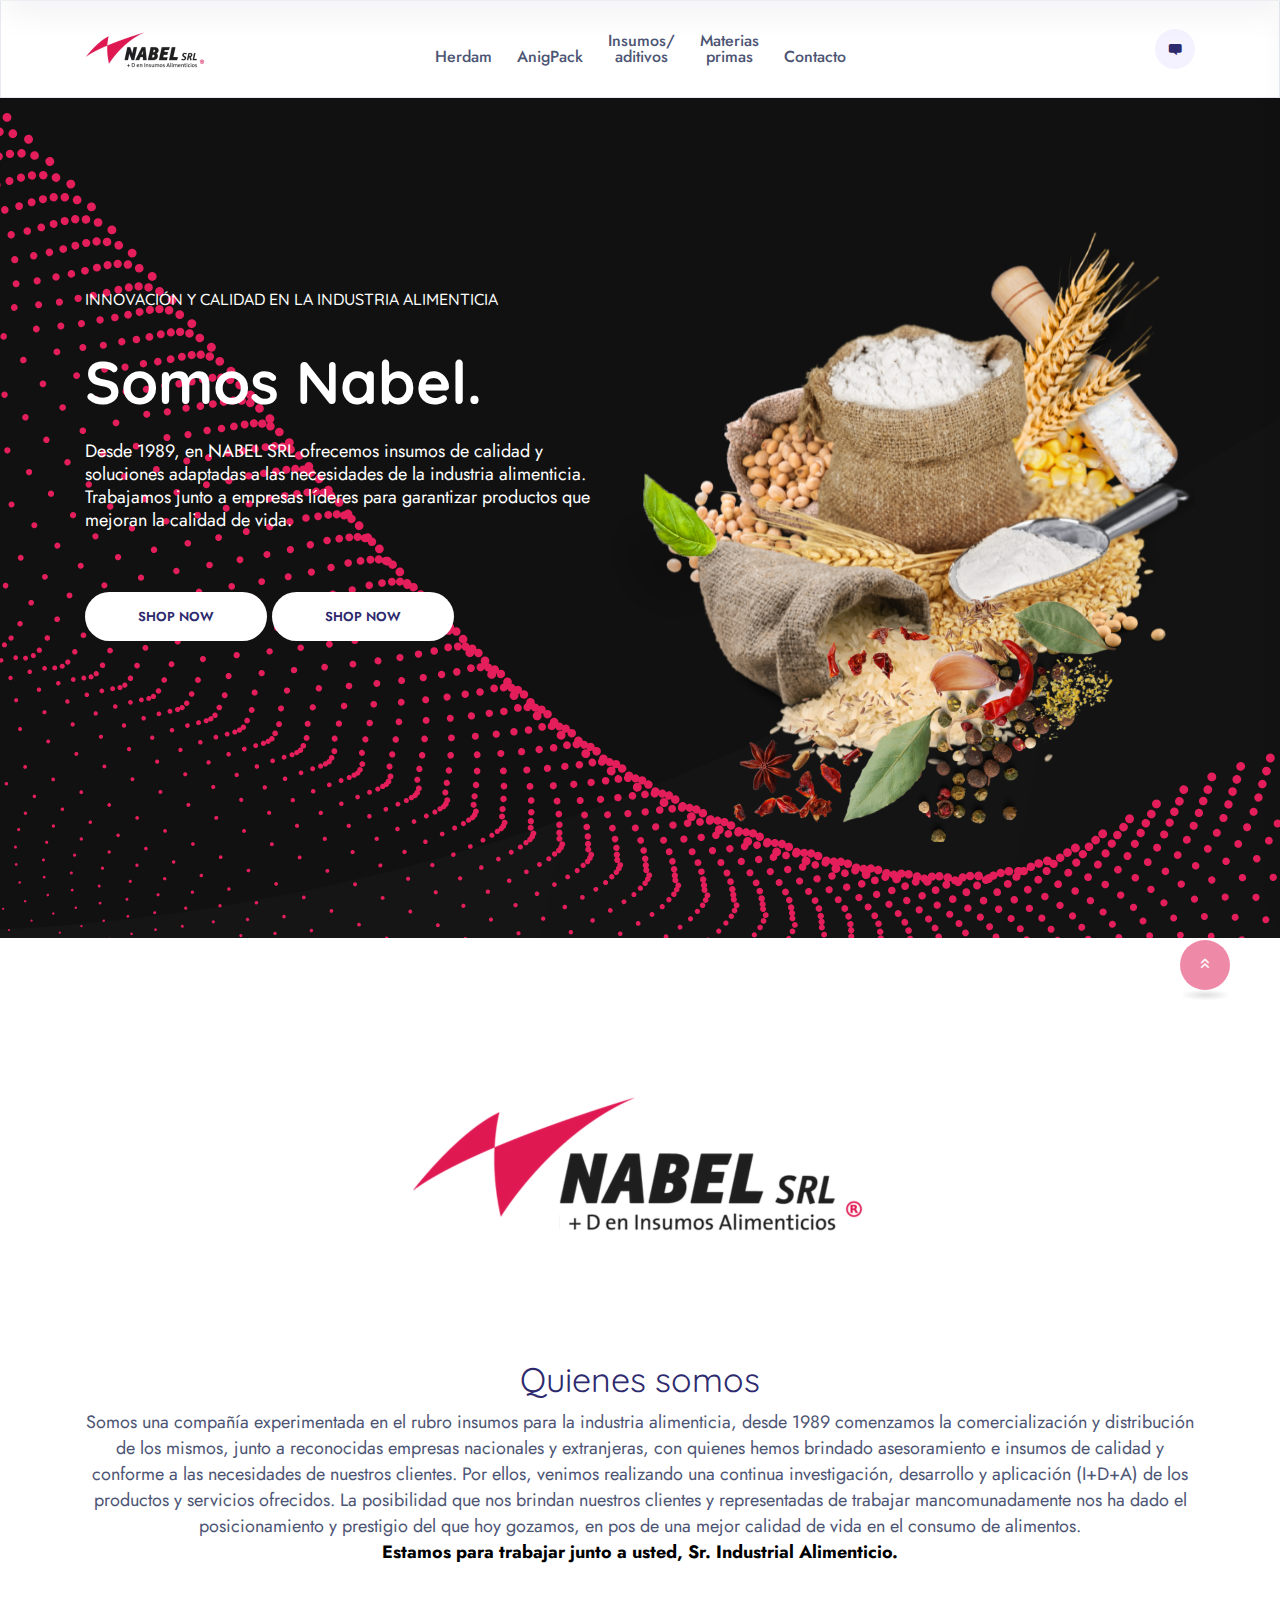
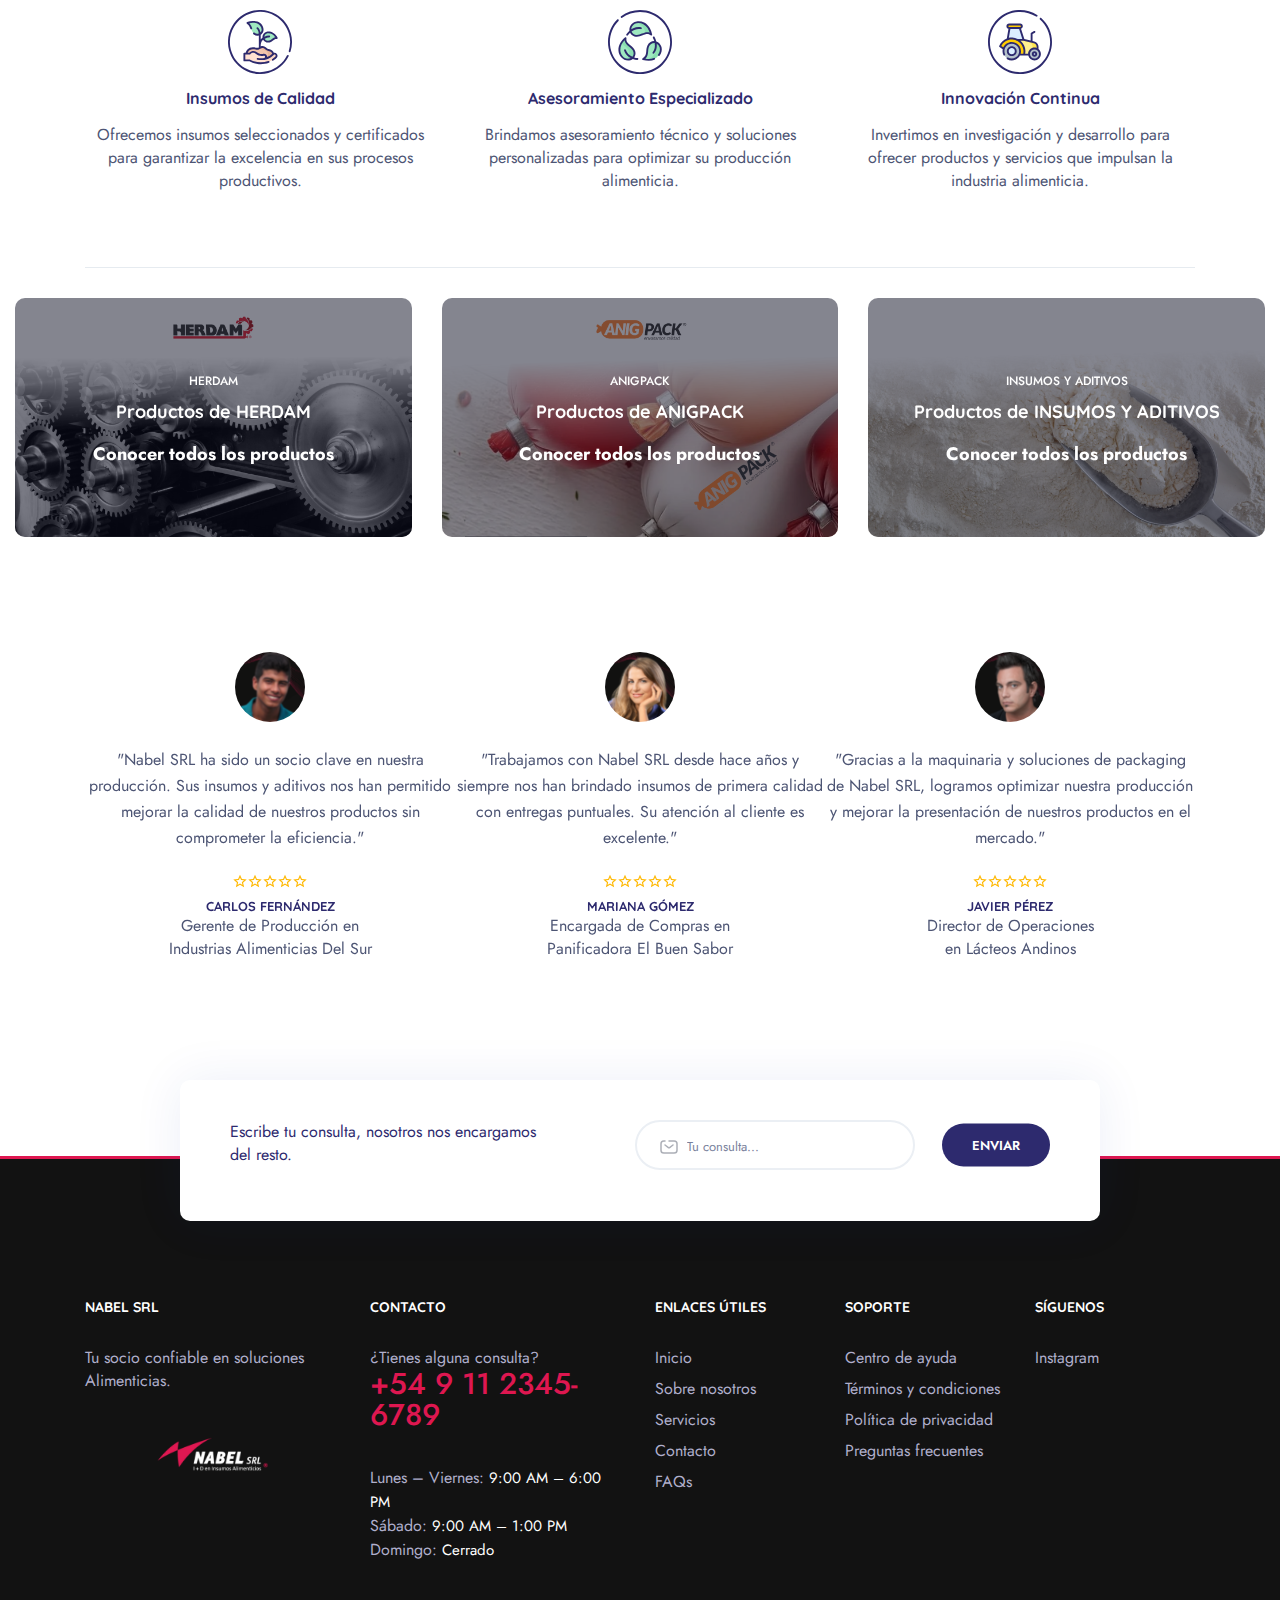
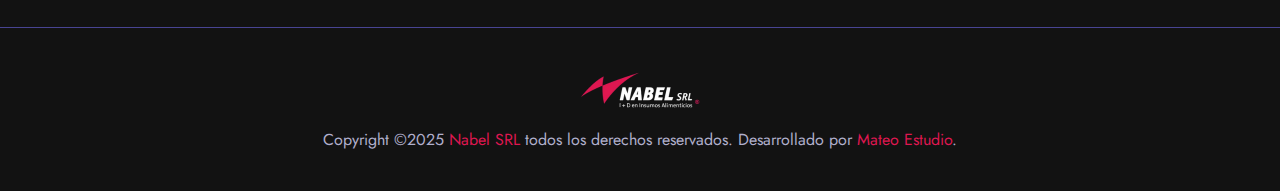
==== commit 86163aaa: "refactor footer structure and update copyright information; add social media links" ====
--- a/orfarm/index.html
+++ b/orfarm/index.html
@@ -48,78 +48,19 @@
                            <nav id="mobile-menu">
                               <ul>
                                  
-                                 <li class="has-dropdown has-megamenu" >
-                                    <a href="course-grid.html">Herdam</a>
-                                    <ul class="sub-menu mega-menu" data-background="assets/img/banner/mega-menu-shop-1.jpg">
-                                       <li>
-                                          <a  class="mega-menu-title">Shop layout</a>
-                                          <ul>
-                                             <li><a href="shop-left-sidebar.html">Shop With Banner </a></li>
-                                             <li><a href="shop-3.html">Shop Without Banner</a></li>
-                                             <li><a href="shop-2.html">Shop Version</a></li>
-                                             <li><a href="shop-left-sidebar.html">Shop Left sidebar</a></li>
-                                             <li><a href="shop-right-sidebar.html">Shop Right sidebar</a></li>
-                                             <li><a href="shop-list-view.html">Shop List view</a></li>
-                                          </ul>
-                                       </li>
-                                       <li>
-                                          <a  class="mega-menu-title">Product layout</a>
-                                          <ul>
-                                             <li><a href="shop-details-3.html">Image scroll</a></li>
-                                             <li><a href="shop-details-grid.html">Product grid</a></li>
-                                             <li><a href="shop-details-top.html">Top Thumb Product</a></li>
-                                             <li><a href="shop-details.html">Bottom Thumb Product</a></li>
-                                             <li><a href="shop-details-4.html">Simple Product</a></li>
-                                          </ul>
-                                       </li>
-                                       <li>
-                                          <a  class="mega-menu-title">Product type</a>
-                                          <ul>
-                                             <li><a href="shop-details.html">Products Simple</a></li>
-                                             <li><a href="shop-details-grid.html">Products Group</a></li>
-                                             <li><a href="shop-details-3.html">Products Variable</a></li>
-                                             <li><a href="shop-details-3.html">Special</a></li>
-                                             <li><a href="shop-details-4.html">Decoration</a></li>
-                                             <li><a href="shop-details-top.html">Contruction</a></li>
-                                          </ul>
-                                       </li>
-                                       <li>
-                                          <a  class="mega-menu-title">Product category</a>
-                                          <ul>
-                                             <li><a href="shop-details.html">Fresh bakery</a></li>
-                                             <li><a href="shop-details-3.html">Fresh fruits</a></li>
-                                             <li><a href="shop-details-4.html">Fresh meat</a></li>
-                                             <li><a href="shop-details.html">Fruit drink</a></li>
-                                             <li><a href="shop-details.html">Fresh bakery</a></li>
-                                             <li><a href="shop-details-grid.html">Biscuits snack</a></li>
-                                          </ul>
-                                       </li>
-                                    </ul>
+                                 <li class=" has-megamenu" >
+                                    <a href="herdam-shop.html">Herdam</a>
+                                  
                                  </li>
-                                 <li class="has-dropdown">
-                                    <a href="blog.html">AnigPack</a>
-                                    <ul class="sub-menu">
-                                       <li><a href="blog.html">Big image</a></li>
-                                       <li><a href="blog-right-sidebar.html">Right sidebar</a></li>
-                                       <li><a href="blog-left-sidebar.html">Left sidebar</a></li>
-                                       <li><a href="blog-details.html">Single Post</a></li>
-                                    </ul>
+                                 <li >
+                                    <a href="anigpack-shop.html">AnigPack</a>
+                                   
                                  </li>
-                                 <li class="has-dropdown">
-                                    <a href="about.html">Insumos</a>
-                                    <ul class="sub-menu">
-                                       <li><a href="shop-location.html">Shop Location One</a></li>
-                                       <li><a href="shop-location-2.html">Shop Location Two</a></li>
-                                       <li><a href="faq.html">FAQs</a></li>
-                                       <li><a href="checkout.html">Checkout</a></li>
-                                       <li><a href="cart.html">Cart Page</a></li>
-                                       <li><a href="wishlist.html">Wishlist</a></li>
-                                       <li><a href="log-in.html">Sign In</a></li>
-                                       <li><a href="comming-soon.html">Coming soon</a></li>
-                                       <li><a href="404.html">Page 404</a></li>
-                                    </ul>
+                                 <li>
+                                    <a href="insumos-shop.html">Insumos/ <br>aditivos</a>
+                                  
                                  </li>
-                                 <li><a href="about.html">Materias</a></li>
+                                 <li><a href="materiasPrimas-shop.html">Materias <br>primas</a></li>
                                  <li><a href="contact.html">Contacto</a></li>
                               </ul>
                            </nav>
@@ -128,19 +69,9 @@
                      <div class="col-xl-3">
                         <div class="header__info d-flex align-items-center">
                            <div class="header__info-search tpcolor__purple ml-10">
-                              <button class="tp-search-toggle"><i class="icon-search"></i></button>
-                           </div>
-                           <div class="header__info-user tpcolor__yellow ml-10">
-                              <a href="log-in.html"><i class="icon-user"></i></a>
-                           </div>
-                           <div class="header__info-wishlist tpcolor__greenish ml-10">
-                              <a href="wishlist.html"><i class="icon-heart icons"></i></a>
-                           </div>
-                           <div class="header__info-cart tpcolor__oasis ml-10 tp-cart-toggle">
-                              <button><i><img src="assets/img/icon/cart-1.svg" alt=""></i>
-                                 <span>5</span>
-                              </button>
-                           </div>
+                              <button class="tp-search-toggle"><i class="icon-message"></i></button>
+                           </div>
+                          
                         </div>
                      </div>
                   </div>
@@ -155,11 +86,11 @@
                 <div class="container">
                     <div class="row justify-content-center">
                         <div class="col-6 pt-100 pb-100">
-                            <h2 class="tpsearchbar__title">What Are You Looking For?</h2>
+                            <h2 class="tpsearchbar__title">Escribe tu consulta, nos encargamos del resto.</h2>
                             <div class="tpsearchbar__form">
                                 <form action="#">
-                                    <input type="text" name="search" placeholder="Search Product...">
-                                    <button class="tpsearchbar__search-btn"><i class="icon-search"></i></button>
+                                    <input type="text" name="search" placeholder="Estoy interesado en...">
+                                    <button class="tpsearchbar__search-btn"><i class="icon-message"></i></button>
                                 </form>
                             </div>
                         </div>
@@ -267,24 +198,7 @@
                         <a href="index.html"><img src="assets/img/logo/logo.png" alt="logo"></a>
                      </div>
                   </div>
-                  <div class="col-lg-4 col-md-4 col-3 col-sm-5">
-                     <div class="header__info d-flex align-items-center">
-                        <div class="header__info-search tpcolor__purple ml-10 d-none d-sm-block">
-                           <button class="tp-search-toggle"><i class="icon-search"></i></button>
-                        </div>
-                        <div class="header__info-user tpcolor__yellow ml-10 d-none d-sm-block">
-                           <a href="#"><i class="icon-user"></i></a>
-                        </div>
-                        <div class="header__info-wishlist tpcolor__greenish ml-10 d-none d-sm-block">
-                           <a href="#"><i class="icon-heart icons"></i></a>
-                        </div>
-                        <div class="header__info-cart tpcolor__oasis ml-10 tp-cart-toggle">
-                           <button><i><img src="assets/img/icon/cart-1.svg" alt=""></i>
-                              <span>5</span>
-                           </button>
-                        </div>
-                     </div>
-                  </div>
+               
                </div>
             </div>
          </div>
@@ -293,22 +207,17 @@
 
          <!-- sidebar-menu-area -->
          <div class="tpsideinfo">
-            <button class="tpsideinfo__close">Close<i class="fal fa-times ml-10"></i></button>
+            <button class="tpsideinfo__close">Cerrar<i class="fal fa-times ml-10"></i></button>
             <div class="tpsideinfo__search text-center pt-35">
-               <span class="tpsideinfo__search-title mb-20">What Are You Looking For?</span>
+               <span class="tpsideinfo__search-title mb-20">Escribe tu consulta</span>
                <form action="#">
-                  <input type="text" placeholder="Search Products...">
-                  <button><i class="icon-search"></i></button>
+                  <input type="text" placeholder="Estoy interesado en saber...">
+                  <button><i class="icon-mesagge"></i></button>
                </form>
             </div>
             <div class="tpsideinfo__nabtab">
                <ul class="nav nav-pills mb-3" id="pills-tab" role="tablist">
-                  <li class="nav-item" role="presentation">
-                    <button class="nav-link active" id="pills-home-tab" data-bs-toggle="pill" data-bs-target="#pills-home" type="button" role="tab" aria-controls="pills-home" aria-selected="true">Menu</button>
-                  </li>
-                  <li class="nav-item" role="presentation">
-                    <button class="nav-link" id="pills-profile-tab" data-bs-toggle="pill" data-bs-target="#pills-profile" type="button" role="tab" aria-controls="pills-profile" aria-selected="false">Categories</button>
-                  </li>
+                 
                 </ul>
                 <div class="tab-content" id="pills-tabContent">
                   <div class="tab-pane fade show active" id="pills-home" role="tabpanel" aria-labelledby="pills-home-tab" tabindex="0">
@@ -329,12 +238,7 @@
                   </div>
                 </div>
             </div>
-            <div class="tpsideinfo__account-link">							
-               <a href="log-in.html"><i class="icon-user icons"></i> Login / Register</a>
-            </div>
-            <div class="tpsideinfo__wishlist-link">
-               <a href="wishlist.html" target="_parent"><i class="icon-heart"></i> Wishlist</a>
-               </div>
+           
          </div> 
          <!-- sidebar-menu-area-end -->
       </header>
@@ -385,13 +289,15 @@
          <!-- hero-area-end -->   
 
          <!-- about-area-start -->
-         <section class="about-area pt-55">
+         <section class="about-area pt-55" id="somos">
             <div class="container">
                <div class="tpabout__border pb-35">
                   <div class="row">
                      <div class="col-md-12">
                         <div class="tpabout__title-img text-center mb-45">
-                           <h2>Quienes somos</h2>
+                           <img class="tpcbout__thumb-title mb-25" src="assets/img/logo/Homelogo.png" alt="">
+
+                           <h2 >Quienes somos</h2>
                            <p>Somos una compañía experimentada en el rubro insumos para la industria alimenticia, desde 1989 comenzamos la comercialización y distribución de los mismos, junto a reconocidas empresas nacionales y extranjeras, con quienes hemos brindado asesoramiento e insumos de calidad y conforme a las necesidades de nuestros clientes. Por ellos, venimos realizando una continua investigación, desarrollo y aplicación (I+D+A) de los productos y servicios ofrecidos.
                
                               La posibilidad que nos brindan nuestros clientes y representadas de trabajar mancomunadamente nos ha dado el posicionamiento y prestigio del que hoy gozamos, en pos de una mejor calidad de vida en el consumo de alimentos.
@@ -441,7 +347,7 @@
          </section>
          <!-- about-area-end --> 
        
-         <section class="blog-area pt-30">
+         <section class="blog-area pt-30" id="servicios">
             <div class="container-fluid">
                <div class="swiper-container blog-active-3">
                   <div class="swiper-wrapper">
@@ -449,7 +355,7 @@
                      <div class="swiper-slide">
                         <div class="tpblog__single p-relative">
                            <div class="tpblog__single-img">
-                              <img src="assets/img/banner/contact-bg-1.jpg" alt="">
+                              <img src="assets/img/marcas/herdam.png" alt="">
                            </div>
                            <div class="tpblog__single-text text-center">
                               <div class="tpblog__entry-wap">
@@ -472,7 +378,7 @@
                      <div class="swiper-slide">
                         <div class="tpblog__single p-relative">
                            <div class="tpblog__single-img">
-                              <img src="assets/img/banner/contact-bg-1.jpg" alt="">
+                              <img src="assets/img/marcas/anigpack.png" alt="">
                            </div>
                            <div class="tpblog__single-text text-center">
                               <div class="tpblog__entry-wap">
@@ -495,7 +401,7 @@
                      <div class="swiper-slide">
                         <div class="tpblog__single p-relative">
                            <div class="tpblog__single-img">
-                              <img src="assets/img/banner/contact-bg-1.jpg" alt="">
+                              <img src="assets/img/marcas/insumos.png" alt="">
                            </div>
                            <div class="tpblog__single-text text-center">
                               <div class="tpblog__entry-wap">
@@ -518,7 +424,7 @@
                      <div class="swiper-slide">
                         <div class="tpblog__single p-relative">
                            <div class="tpblog__single-img">
-                              <img src="assets/img/banner/contact-bg-1.jpg" alt="">
+                              <img src="assets/img/marcas/materia.png" alt="">
                            </div>
                            <div class="tpblog__single-text text-center">
                               <div class="tpblog__entry-wap">
@@ -553,78 +459,82 @@
        </div>
        -->
        <div class="swiper-container tptestimonial-active2 p-relative">
-           <div class="swiper-wrapper">
-               <!-- Testimonial 1 -->
-               <div class="swiper-slide">
-                   <div class="row justify-content-center p-relative">
-                       <div class="col-md-12">
-                           <div class="tptestimonial__item text-center">
-                               <div class="tptestimonial__avata mb-25">
-                                 <img src="assets/img/testimonial/test-avata-2.png" alt="">                               </div>
-                               <div class="tptestimonial__content tptestimonial__content2">
-                                   <p>"Excelente calidad y atención. Muy recomendables para proyectos de gran escala."</p>
-                                   <div class="tptestimonial__rating mb-5">
-                                       <a href="#"><i class="icon-star_outline1"></i></a>
-                                       <a href="#"><i class="icon-star_outline1"></i></a>
-                                       <a href="#"><i class="icon-star_outline1"></i></a>
-                                       <a href="#"><i class="icon-star_outline1"></i></a>
-                                       <a href="#"><i class="icon-star_outline1"></i></a>
-                                   </div>
-                                   <h4 class="tptestimonial__title">Carlos Fernández</h4>
-                                   <span class="tptestimonial__avata-position">Arquitecto en Constructora XYZ</span>
-                               </div>
-                           </div>
-                       </div>
-                   </div>
-               </div>
-               <!-- Testimonial 2 -->
-               <div class="swiper-slide">
-                   <div class="row justify-content-center p-relative">
-                       <div class="col-md-12">
-                           <div class="tptestimonial__item text-center">
-                               <div class="tptestimonial__avata mb-25">
-                                 <img src="assets/img/testimonial/test-avata-2.png" alt="">                               </div>
-                               <div class="tptestimonial__content tptestimonial__content2">
-                                   <p>"Nabel SRL siempre nos ha provisto de materiales de primera calidad y con entregas puntuales."</p>
-                                   <div class="tptestimonial__rating mb-5">
-                                       <a href="#"><i class="icon-star_outline1"></i></a>
-                                       <a href="#"><i class="icon-star_outline1"></i></a>
-                                       <a href="#"><i class="icon-star_outline1"></i></a>
-                                       <a href="#"><i class="icon-star_outline1"></i></a>
-                                       <a href="#"><i class="icon-star_outline1"></i></a>
-                                   </div>
-                                   <h4 class="tptestimonial__title">Mariana Gómez</h4>
-                                   <span class="tptestimonial__avata-position">Gerente de Compras en Construcciones ABC</span>
-                               </div>
-                           </div>
-                       </div>
-                   </div>
-               </div>
-               <!-- Testimonial 3 -->
-               <div class="swiper-slide">
-                   <div class="row justify-content-center p-relative">
-                       <div class="col-md-12">
-                           <div class="tptestimonial__item text-center">
-                               <div class="tptestimonial__avata mb-25">
-                                 <img src="assets/img/testimonial/test-avata-2.png" alt="">                               </div>
-                               <div class="tptestimonial__content tptestimonial__content2">
-                                   <p>"El mejor servicio en el rubro. Materiales duraderos y excelente asesoramiento técnico."</p>
-                                   <div class="tptestimonial__rating mb-5">
-                                       <a href="#"><i class="icon-star_outline1"></i></a>
-                                       <a href="#"><i class="icon-star_outline1"></i></a>
-                                       <a href="#"><i class="icon-star_outline1"></i></a>
-                                       <a href="#"><i class="icon-star_outline1"></i></a>
-                                       <a href="#"><i class="icon-star_outline1"></i></a>
-                                   </div>
-                                   <h4 class="tptestimonial__title">Javier Pérez</h4>
-                                   <span class="tptestimonial__avata-position">Ingeniero Civil</span>
-                               </div>
-                           </div>
-                       </div>
-                   </div>
-               </div>
-           </div>
-       </div>
+         <div class="swiper-wrapper">
+             <!-- Testimonial 1 -->
+             <div class="swiper-slide">
+                 <div class="row justify-content-center p-relative">
+                     <div class="col-md-12">
+                         <div class="tptestimonial__item text-center">
+                             <div class="tptestimonial__avata mb-25">
+                                 <img src="assets/img/testimonial/1.png" alt="">
+                             </div>
+                             <div class="tptestimonial__content tptestimonial__content2">
+                                 <p>"Nabel SRL ha sido un socio clave en nuestra producción. Sus insumos y aditivos nos han permitido <br> mejorar la calidad de nuestros productos sin comprometer la eficiencia."</p>
+                                 <div class="tptestimonial__rating mb-5">
+                                     <a href="#"><i class="icon-star_outline1"></i></a>
+                                     <a href="#"><i class="icon-star_outline1"></i></a>
+                                     <a href="#"><i class="icon-star_outline1"></i></a>
+                                     <a href="#"><i class="icon-star_outline1"></i></a>
+                                     <a href="#"><i class="icon-star_outline1"></i></a>
+                                 </div>
+                                 <h4 class="tptestimonial__title">Carlos Fernández</h4>
+                                 <span class="tptestimonial__avata-position">Gerente de Producción en <br> Industrias Alimenticias Del Sur</span>
+                             </div>
+                         </div>
+                     </div>
+                 </div>
+             </div>
+             <!-- Testimonial 2 -->
+             <div class="swiper-slide">
+                 <div class="row justify-content-center p-relative">
+                     <div class="col-md-12">
+                         <div class="tptestimonial__item text-center">
+                             <div class="tptestimonial__avata mb-25">
+                                 <img src="assets/img/testimonial/2.png" alt="">
+                             </div>
+                             <div class="tptestimonial__content tptestimonial__content2">
+                                 <p>"Trabajamos con Nabel SRL desde hace años y siempre nos han brindado insumos de primera calidad con <br> entregas puntuales. Su atención al cliente es excelente."</p>
+                                 <div class="tptestimonial__rating mb-5">
+                                     <a href="#"><i class="icon-star_outline1"></i></a>
+                                     <a href="#"><i class="icon-star_outline1"></i></a>
+                                     <a href="#"><i class="icon-star_outline1"></i></a>
+                                     <a href="#"><i class="icon-star_outline1"></i></a>
+                                     <a href="#"><i class="icon-star_outline1"></i></a>
+                                 </div>
+                                 <h4 class="tptestimonial__title">Mariana Gómez</h4>
+                                 <span class="tptestimonial__avata-position">Encargada de Compras en <br> Panificadora El Buen Sabor</span>
+                             </div>
+                         </div>
+                     </div>
+                 </div>
+             </div>
+             <!-- Testimonial 3 -->
+             <div class="swiper-slide">
+                 <div class="row justify-content-center p-relative">
+                     <div class="col-md-12">
+                         <div class="tptestimonial__item text-center">
+                             <div class="tptestimonial__avata mb-25">
+                                 <img src="assets/img/testimonial/3.png" alt="">
+                             </div>
+                             <div class="tptestimonial__content tptestimonial__content2">
+                                 <p>"Gracias a la maquinaria y soluciones de packaging de Nabel SRL, logramos optimizar nuestra producción <br> y mejorar la presentación de nuestros productos en el mercado."</p>
+                                 <div class="tptestimonial__rating mb-5">
+                                     <a href="#"><i class="icon-star_outline1"></i></a>
+                                     <a href="#"><i class="icon-star_outline1"></i></a>
+                                     <a href="#"><i class="icon-star_outline1"></i></a>
+                                     <a href="#"><i class="icon-star_outline1"></i></a>
+                                     <a href="#"><i class="icon-star_outline1"></i></a>
+                                 </div>
+                                 <h4 class="tptestimonial__title">Javier Pérez</h4>
+                                 <span class="tptestimonial__avata-position">Director de Operaciones <br> en Lácteos Andinos</span>
+                             </div>
+                         </div>
+                     </div>
+                 </div>
+             </div>
+         </div>
+     </div>
+     
    </div>
    <div class="tptestimonial-arrow d-none d-md-block">
        <button class="testi-arrow tptestimonial__prv">
@@ -763,7 +673,7 @@
          </div>
       </footer>
     -->
-      <!-- footer-area-start -->
+<!-- footer-area-start -->
 <footer>
    <div class="tpfooter__area tpfooter__border theme-bg-2">
       <div class="tpfooter__top pt-140 pb-15">
@@ -771,65 +681,58 @@
             <div class="row">
                <div class="col-xl-3 col-lg-4 col-md-6 col-sm-6">
                   <div class="tpfooter__widget footer-2-col-1 mb-50">
-                     <h4 class="tpfooter__widget-title">-------------</h4>
-                     <p>--------------------------------------</p>
+                     <h4 class="tpfooter__widget-title">Nabel SRL</h4>
+                     <p>Tu socio confiable en soluciones Alimenticias.</p>
                      <div class="tpfooter__widget-social mt-45">
-                        <span class="tpfooter__widget-social-title mb-5">------------:</span>
-                        <a href="#"><img src="assets/img/shape/download-app.png" alt="App"></a>
+                        <a href="#"><img src="assets/img/logo/logoFooter.png" alt="App"></a>
                      </div>
                   </div>
                </div>
                <div class="col-xl-3 col-lg-4 col-md-6 col-sm-6">
                   <div class="tpfooter__widget footer-2-col-2 mb-50">
-                     <h4 class="tpfooter__widget-title">------------</h4>
-                     <p>------------?</p>
-                     <a class="tpfooter__phone-num" href="tel:+88-1990-6886">+12-3456-7890</a>
+                     <h4 class="tpfooter__widget-title">Contacto</h4>
+                     <p>¿Tienes alguna consulta?</p>
+                     <a class="tpfooter__phone-num" href="tel:+5491123456789">+54 9 11 2345-6789</a>
                      <div class="tpfooter__widget-time-info mt-35">
-                        <span>------ – -----: <b>---- AM – ---- PM</b></span>
-                        <span>-----: <b>---- AM – ---- PM</b></span>
-                        <span>------: <b>--------</b></span>
+                        <span>Lunes – Viernes: <b>9:00 AM – 6:00 PM</b></span>
+                        <span>Sábado: <b>9:00 AM – 1:00 PM</b></span>
+                        <span>Domingo: <b>Cerrado</b></span>
                      </div>
                   </div>
                </div>
                <div class="col-xl-2 col-lg-4 col-md-4 col-sm-4">
                   <div class="tpfooter__widget footer-2-col-3 mb-50">
-                     <h4 class="tpfooter__widget-title">------------</h4>
+                     <h4 class="tpfooter__widget-title">Enlaces útiles</h4>
                      <div class="tpfooter__widget-links">
                         <ul>
-                           <li><a href="#">---------</a></li>
-                           <li><a href="about.html">------------</a></li>
-                           <li><a href="#">---------</a></li>
-                           <li><a href="#">------------------</a></li>
-                           <li><a href="#">----------------</a></li>
-                           <li><a href="#">-------</a></li>
+                           <li><a href="#">Inicio</a></li>
+                           <li><a href="#somos">Sobre nosotros</a></li>
+                           <li><a href="#servicios">Servicios</a></li>
+                           <li><a href="contact.html">Contacto</a></li>
+                           <li><a href="#">FAQs</a></li>
                         </ul>
                      </div>
                   </div>
                </div>
                <div class="col-xl-2 col-lg-3 col-md-4 col-sm-4">
                   <div class="tpfooter__widget footer-2-col-3 mb-50">
-                     <h4 class="tpfooter__widget-title">------------</h4>
+                     <h4 class="tpfooter__widget-title">Soporte</h4>
                      <div class="tpfooter__widget-links">
                         <ul>
-                           <li><a href="#">------------</a></li>
-                           <li><a href="#">------</a></li>
-                           <li><a href="#">-----------------</a></li>
-                           <li><a href="faq.html">----------------</a></li>
+                           <li><a href="#">Centro de ayuda</a></li>
+                           <li><a href="#">Términos y condiciones</a></li>
+                           <li><a href="#">Política de privacidad</a></li>
+                           <li><a href="faq.html">Preguntas frecuentes</a></li>
                         </ul>
                      </div>
                   </div>
                </div>
                <div class="col-xl-2 col-lg-4 col-md-4 col-sm-4">
                   <div class="tpfooter__widget footer-2-col-3 mb-50">
-                     <h4 class="tpfooter__widget-title">------------</h4>
+                     <h4 class="tpfooter__widget-title">Síguenos</h4>
                      <div class="tpfooter__widget-links">
                         <ul>
-                           <li><a href="#">---------------</a></li>
-                           <li><a href="#">---------</a></li>
-                           <li><a href="#">--------------------</a></li>
-                           <li><a href="#">--------</a></li>
-                           <li><a href="#">------------------</a></li>
-                           <li><a href="#">----------------</a></li>
+                           <li><a href="https://www.instagram.com/nabelsrl/" target="_blank">Instagram</a></li>
                         </ul>
                      </div>
                   </div>
@@ -843,9 +746,9 @@
                <div class="col-lg-12 col-sm-12">
                   <div class="tpfooter__copyright text-center">
                      <div class="tpfooter__payment mb-15">
-                        <a href="#"><img src="assets/img/shape/payment.png" alt="Payment Methods"></a>
-                     </div>
-                     <span class="tpfooter__copyright-text">Copyright ©2025 <a href="#">-----------</a> todos los derechos reservados. Desarrollado por <a href="#">Mateo estudio</a>.</span>
+                        <a href="index.html"><img src="assets/img/logo/logoWhite.png" alt="Métodos de pago"></a>
+                     </div>
+                     <span class="tpfooter__copyright-text">Copyright ©2025 <a href="#">Nabel SRL</a> todos los derechos reservados. Desarrollado por <a href="#">Mateo Estudio</a>.</span>
                   </div>
                </div>
             </div>
--- a/orfarm/assets/css/main.css
+++ b/orfarm/assets/css/main.css
@@ -1682,7 +1682,7 @@
 }
 
 .tpsideinfo {
-  background: #2D2A6E;
+  background: #111111;
   position: fixed;
   left: 0;
   top: 0;
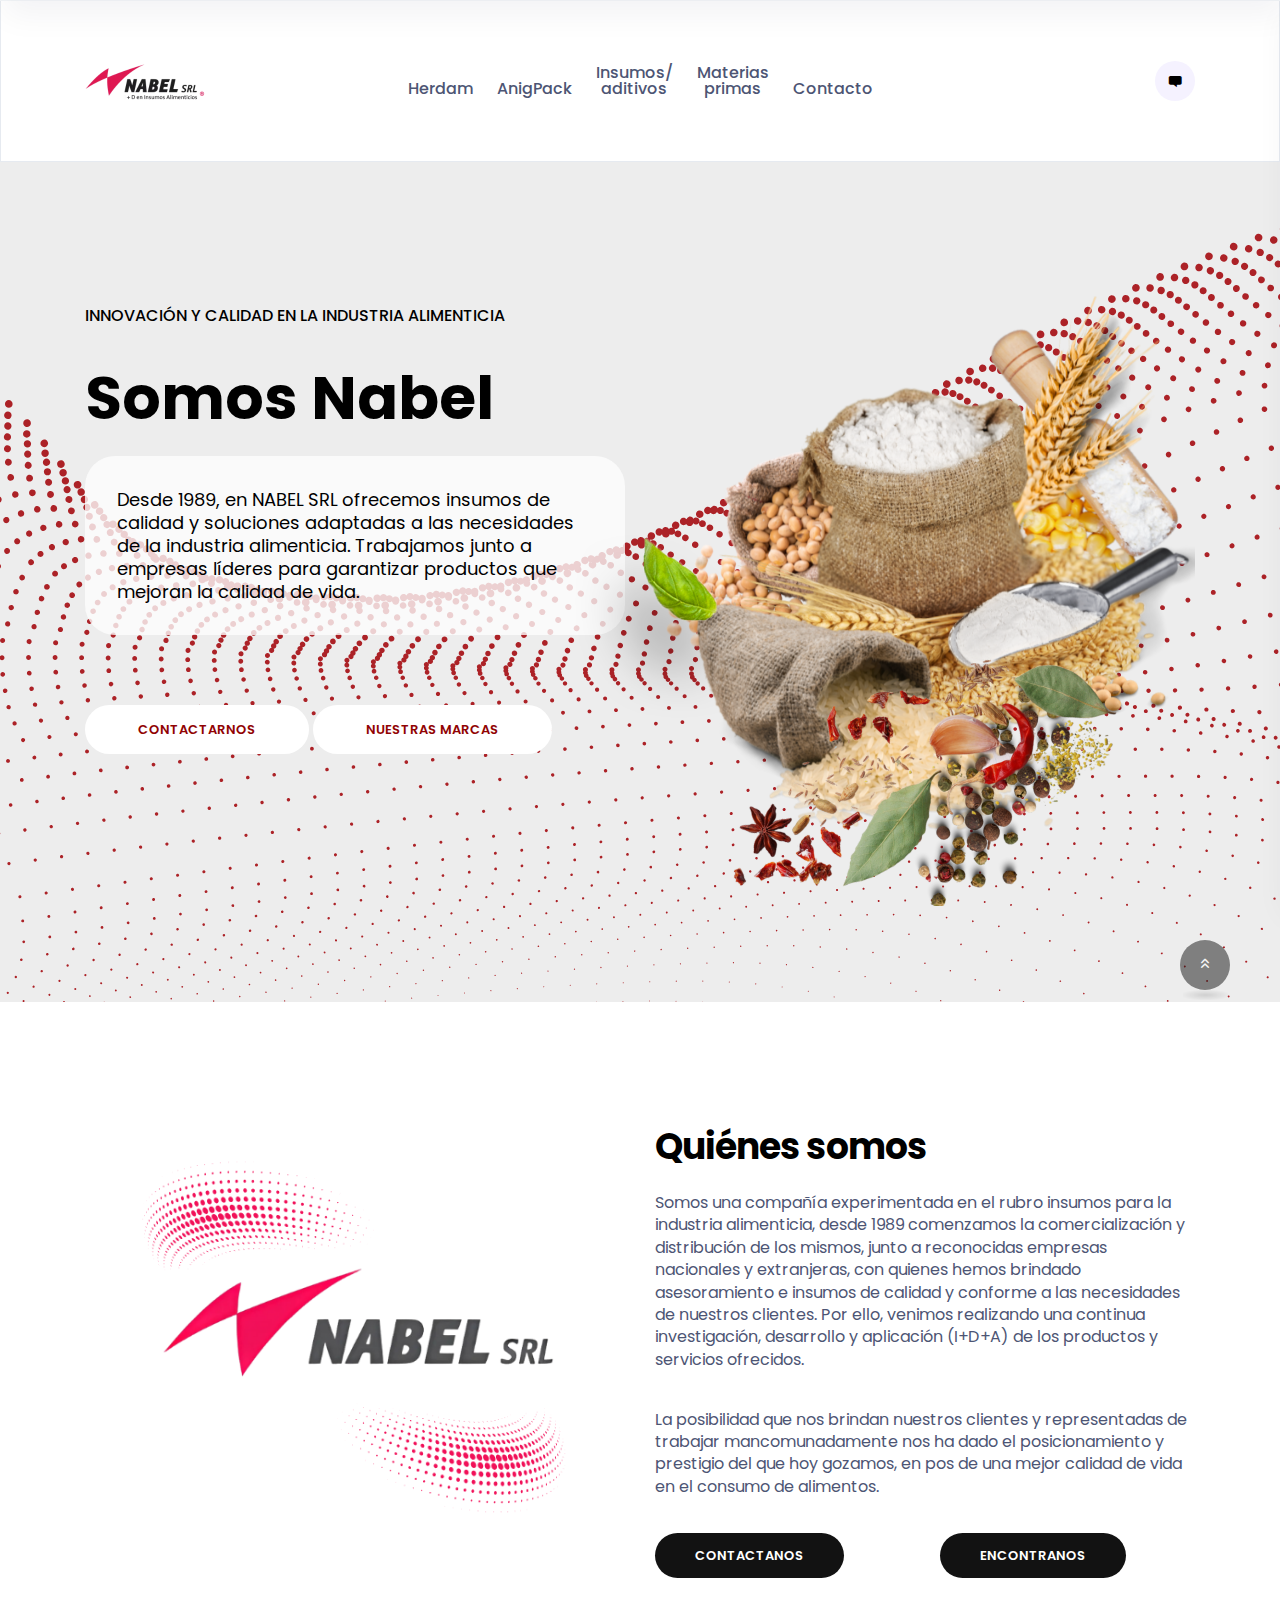
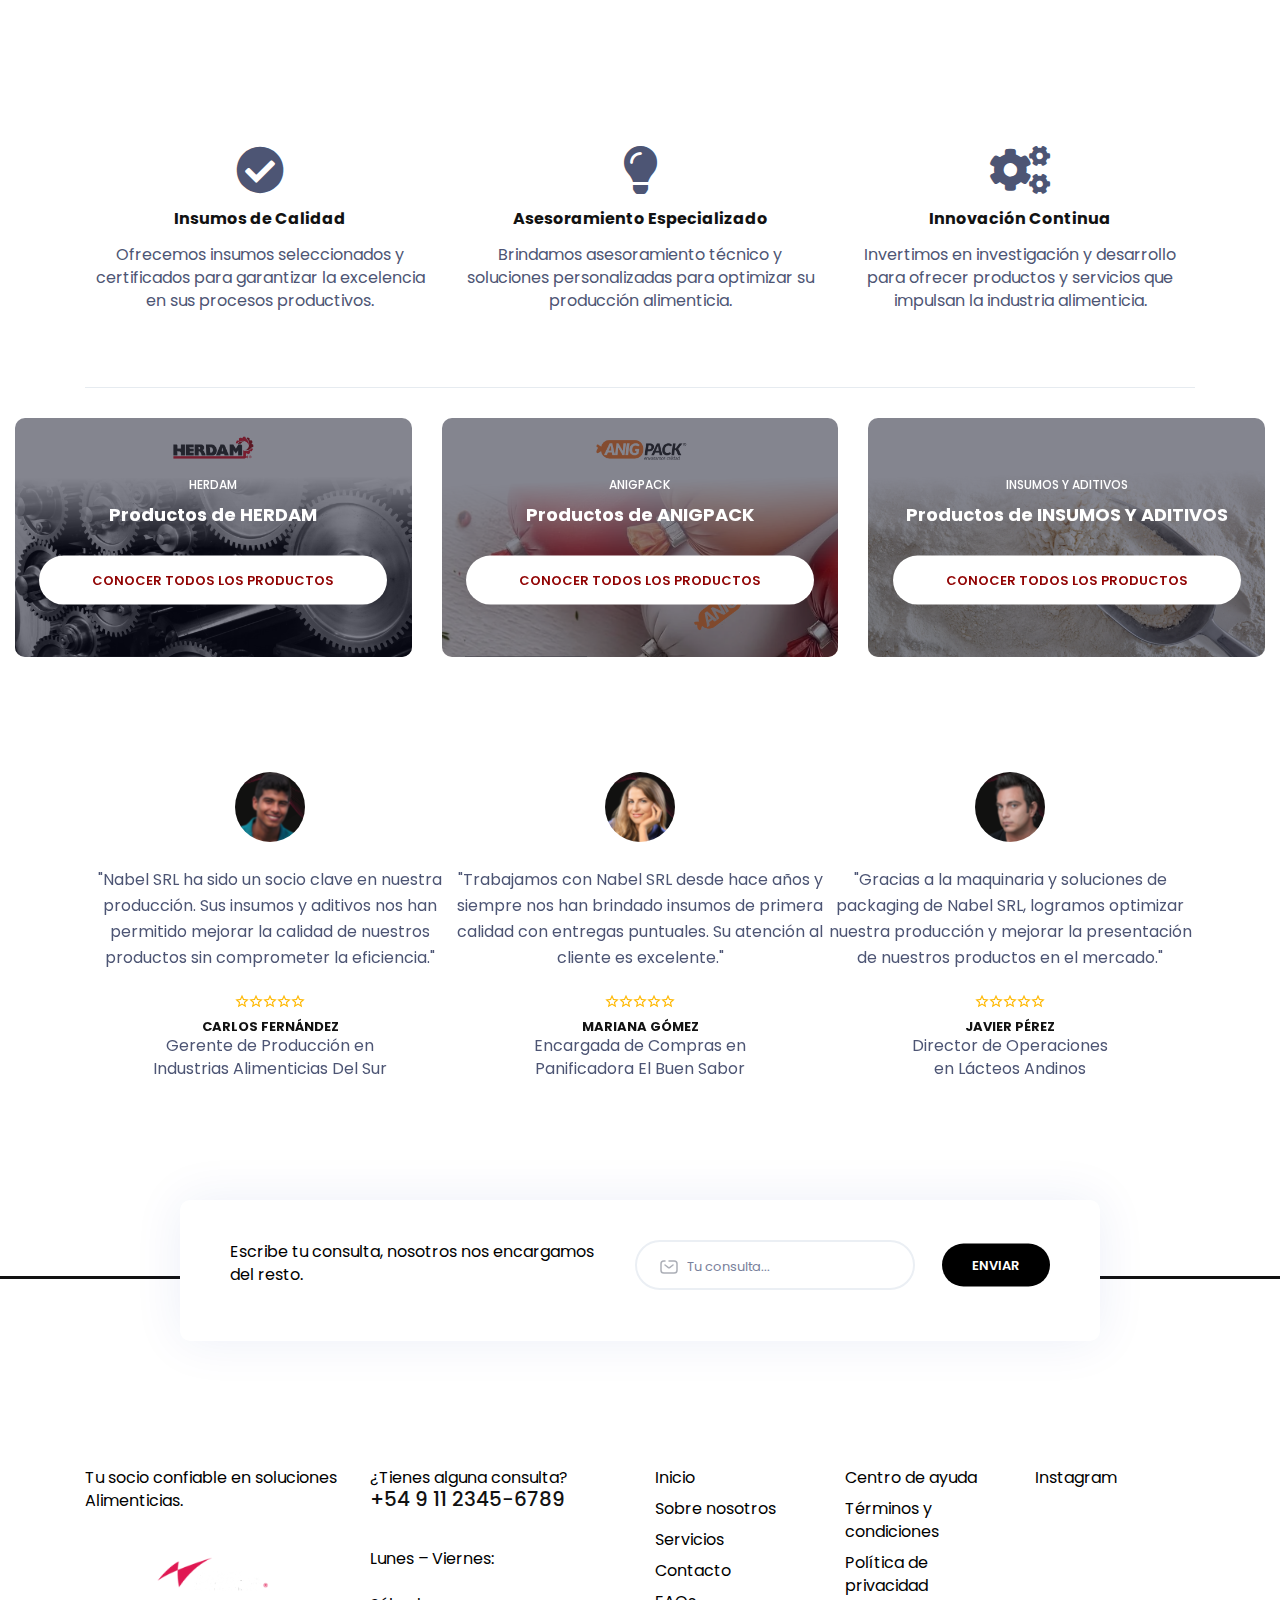
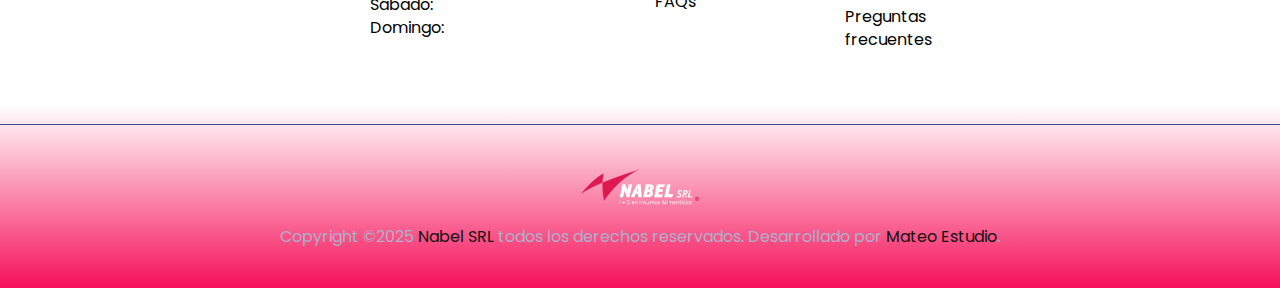
==== commit 7eabb885: "refactor styles for buttons and typography; update color scheme and add new utility classes" ====
--- a/orfarm/index.html
+++ b/orfarm/index.html
@@ -8,7 +8,7 @@
       <meta name="viewport" content="width=device-width, initial-scale=1">
 
       <!-- Place favicon.ico in the root directory -->
-      <link rel="shortcut icon" type="image/x-icon" href="assets/img/logo/favicon.png">
+      <link rel="shortcut icon" type="image/x-icon" href="assets/img/logo/LogoVentana.png">
 
       <!-- CSS here -->
       <link rel="stylesheet" href="assets/css/bootstrap.min.css">
@@ -247,18 +247,18 @@
       <main>
 
          <!-- hero-area-start -->
-         <section class="hero-area tphero__bg" data-background="assets/img/banner/homeBG.png">
+         <section class="hero-area tphero__bg" data-background="assets/img/banner/homeBG2.png">
             <div class="container">
                <div class="row align-items-center">
                   <div class="col-lg-6 col-md-6 col-sm-7 order-2 order-sm-1 order-xs-1">
                      <div class="tphero__wrapper p-relative">
-                        <h5 class="tphero__sub-title mb-40">Innovación y Calidad en la Industria Alimenticia
+                        <h5 class="tphero__sub-title mb-40" style="color: black;">Innovación y Calidad en la Industria Alimenticia
                         </h5>
-                        <h3 class="tphero__title mb-25">Somos Nabel.</h3>
-                        <p>Desde 1989, en NABEL SRL ofrecemos insumos de calidad y soluciones adaptadas a las necesidades de la industria alimenticia. Trabajamos junto a empresas líderes para garantizar productos que mejoran la calidad de vida.</p>
+                        <h3 class="tphero__title mb-25" style="color: black;">Somos Nabel</h3>
+                        <p class="text-shadow-white" style="color: black;">Desde 1989, en NABEL SRL ofrecemos insumos de calidad y soluciones adaptadas a las necesidades de la industria alimenticia. Trabajamos junto a empresas líderes para garantizar productos que mejoran la calidad de vida.</p>
                         <div class="tphero__btn">
-                           <a href="shop-2.html" class="tp-btn banner-btn">Shop Now</a>
-                           <a href="shop-2.html" class="tp-btn banner-btn">Shop Now</a>
+                           <a href="shop-2.html" class="tp-btn banner-btn" >Contactarnos</a>
+                           <a href="shop-2.html" class="tp-btn banner-btn">Nuestras marcas</a>
 
                         </div>
                        
@@ -288,65 +288,95 @@
          </section>
          <!-- hero-area-end -->   
 
-         <!-- about-area-start -->
-         <section class="about-area pt-55" id="somos">
-            <div class="container">
-               <div class="tpabout__border pb-35">
-                  <div class="row">
-                     <div class="col-md-12">
-                        <div class="tpabout__title-img text-center mb-45">
-                           <img class="tpcbout__thumb-title mb-25" src="assets/img/logo/Homelogo.png" alt="">
-
-                           <h2 >Quienes somos</h2>
-                           <p>Somos una compañía experimentada en el rubro insumos para la industria alimenticia, desde 1989 comenzamos la comercialización y distribución de los mismos, junto a reconocidas empresas nacionales y extranjeras, con quienes hemos brindado asesoramiento e insumos de calidad y conforme a las necesidades de nuestros clientes. Por ellos, venimos realizando una continua investigación, desarrollo y aplicación (I+D+A) de los productos y servicios ofrecidos.
-               
-                              La posibilidad que nos brindan nuestros clientes y representadas de trabajar mancomunadamente nos ha dado el posicionamiento y prestigio del que hoy gozamos, en pos de una mejor calidad de vida en el consumo de alimentos.
-                              <br>
-                              <span style="color: black; font-weight: bold;">Estamos para trabajar junto a usted, Sr. Industrial Alimenticio.</span>
-                           </p>
-                        </div>
-                     </div>
-                  </div>
-                  <div class="row">
-                     <div class="col-lg-4 col-md-4 col-sm-6">
-                        <div class="tpabout__item text-center mb-40">
-                           <div class="tpabout__icon mb-15">
-                              <img src="assets/img/icon/about-svg1.svg" alt="">
-                           </div>
-                           <div class="tpabout__content">
-                              <h4 class="tpabout__title">Insumos de Calidad</h4>
-                              <p>Ofrecemos insumos seleccionados y certificados para garantizar la excelencia en sus procesos productivos.</p>
-                           </div>
-                        </div>
-                     </div>
-                     <div class="col-lg-4 col-md-4 col-sm-6">
-                        <div class="tpabout__item text-center mb-40">
-                           <div class="tpabout__icon mb-15">
-                              <img src="assets/img/icon/about-svg2.svg" alt="">
-                           </div>
-                           <div class="tpabout__content">
-                              <h4 class="tpabout__title">Asesoramiento Especializado</h4>
-                              <p>Brindamos asesoramiento técnico y soluciones personalizadas para optimizar su producción alimenticia.</p>
-                           </div>
-                        </div>
-                     </div>
-                     <div class="col-lg-4 col-md-4 col-sm-6">
-                        <div class="tpabout__item text-center mb-40">
-                           <div class="tpabout__icon mb-15">
-                              <img src="assets/img/icon/about-svg3.svg" alt="">
-                           </div>
-                           <div class="tpabout__content">
-                              <h4 class="tpabout__title">Innovación Continua</h4>
-                              <p>Invertimos en investigación y desarrollo para ofrecer productos y servicios que impulsan la industria alimenticia.</p>
-                           </div>
-                        </div>
-                     </div>
-                  </div>
-               </div>
-            </div>
-         </section>
-         <!-- about-area-end --> 
+<!-- about-area-end -->
+<section class="product-feature-area product-feature grey-bg pt-80 pb-40">
+   <div class="container">
+      <div class="row">
+         <div class="col-lg-6 col-md-12">
+            <div class="tpfeature__thumb p-relative pb-40">
+               <img src="assets/img/marcas/somosNabel.png" alt="">
+              
+            </div>
+         </div>
+         <div class="col-lg-6 col-md-12">
+            <div class="tpproduct-feature p-relative pt-45 pb-40">
+               <div class="tpsection tpfeature__content mb-35">
+                  <h3 class="tpabout__inner-title-2 mb-25">Quiénes somos</h3>
+               <p>Somos una compañía experimentada en el rubro insumos para la industria alimenticia, desde 1989 comenzamos la comercialización y distribución de los mismos, junto a reconocidas empresas nacionales y extranjeras, con quienes hemos brindado asesoramiento e insumos de calidad y conforme a las necesidades de nuestros clientes. Por ello, venimos realizando una continua investigación, desarrollo y aplicación (I+D+A) de los productos y servicios ofrecidos. </p>
+               <p>
+                  <br>
+                  La posibilidad que nos brindan nuestros clientes y representadas de trabajar mancomunadamente nos ha dado el posicionamiento y prestigio del que hoy gozamos, en pos de una mejor calidad de vida en el consumo de alimentos.
+                  <br>
+               </p>   
+            </div>
+               <div class="row">
+                  <div class="col-lg-6 col-md-6">
+                     <div class="tpfeature__box">
+                       
+                        <div class="tpfeature__btn">
+                           <a class="tp-btn-4" href="cart.html">Contactanos</a>
+                        </div>
+                     </div>
+                  </div>
+                  <div class="col-lg-6 col-md-6">
+                     <div class="tpfeature__box">
+                        
+                        <div class="tpfeature__btn">
+                           <a class="tp-btn-3" href="shop-2.html">Encontranos</a>
+                        </div>
+                     </div>
+                  </div>
+               </div>
+              
+            </div>
+         </div>
+      </div>
+   </div>
+      </section>
        
+<!-- about-area-start -->
+<section class="about-area pt-55" id="somos">
+   <div class="container">
+      <div class="tpabout__border pb-35">
+         
+         <div class="row">
+            <div class="col-lg-4 col-md-4 col-sm-6">
+               <div class="tpabout__item text-center mb-40">
+                  <div class="tpabout__icon mb-15">
+                     <i class="fa fa-check-circle fa-3x"></i>
+                  </div>
+                  <div class="tpabout__content">
+                     <h4 class="tpabout__title">Insumos de Calidad</h4>
+                     <p>Ofrecemos insumos seleccionados y certificados para garantizar la excelencia en sus procesos productivos.</p>
+                  </div>
+               </div>
+            </div>
+            <div class="col-lg-4 col-md-4 col-sm-6">
+               <div class="tpabout__item text-center mb-40">
+                  <div class="tpabout__icon mb-15">
+                     <i class="fa fa-lightbulb fa-3x"></i> <!-- Corregido -->
+                  </div>
+                  <div class="tpabout__content">
+                     <h4 class="tpabout__title">Asesoramiento Especializado</h4>
+                     <p>Brindamos asesoramiento técnico y soluciones personalizadas para optimizar su producción alimenticia.</p>
+                  </div>
+               </div>
+            </div>
+            <div class="col-lg-4 col-md-4 col-sm-6">
+               <div class="tpabout__item text-center mb-40">
+                  <div class="tpabout__icon mb-15">
+                     <i class="fa fa-cogs fa-3x"></i>
+                  </div>
+                  <div class="tpabout__content">
+                     <h4 class="tpabout__title">Innovación Continua</h4>
+                     <p>Invertimos en investigación y desarrollo para ofrecer productos y servicios que impulsan la industria alimenticia.</p>
+                  </div>
+               </div>
+            </div>
+         </div>
+      </div>
+   </div>
+</section>
          <section class="blog-area pt-30" id="servicios">
             <div class="container-fluid">
                <div class="swiper-container blog-active-3">
@@ -367,7 +397,7 @@
                               <ul style="list-style: none;">
                                  
                                  <li>
-                                    <a class="tpblog__single-title" href="herdam-shop.html" >Conocer todos los productos</a>
+                                    <a class="tp-btn banner-btn" href="herdam-shop.html" >Conocer todos los productos</a>
                                  </li>
                               </ul>
                            </div>
@@ -390,7 +420,7 @@
                               <ul style="list-style: none;">
                                 
                                  <li >
-                                    <a class="tpblog__single-title" href="anigpack-shop.html" >Conocer todos los productos</a>
+                                    <a class="tp-btn banner-btn" href="anigpack-shop.html" >Conocer todos los productos</a>
                                  </li>
                               </ul>
                            </div>
@@ -413,7 +443,7 @@
                               <ul style="list-style: none;">
                                 
                                  <li >
-                                    <a class="tpblog__single-title" href="insumos-shop.html" >Conocer todos los productos</a>
+                                    <a class="tp-btn banner-btn" href="insumos-shop.html" >Conocer todos los productos</a>
                                  </li>
                               </ul>
                            </div>
@@ -437,7 +467,7 @@
                               <ul style="list-style: none;">
 
                                  <li >
-                                    <a class="tpblog__single-title" href="materiasPrimas-shop.html" >Conocer todos los productos</a>
+                                    <a class="tp-btn banner-btn" href="materiasPrimas-shop.html" >Conocer todos los productos</a>
                                  </li>
                               </ul>
                            </div>
@@ -556,7 +586,7 @@
                         <div class="row">
                            <div class="col-lg-6 col-md-12">
                               <div class="tpsubscribe__content">
-                                 <p>Escribe tu consulta, nosotros nos encargamos <br>
+                                 <p style="color: black;">Escribe tu consulta, nosotros nos encargamos <br>
                                     del resto.</p>
                               </div>
                            </div>
--- a/orfarm/assets/css/main.css
+++ b/orfarm/assets/css/main.css
@@ -45,23 +45,26 @@
 /*  01. THEME DEFAULT CSS START
 /*----------------------------------------*/
 @import url("https://fonts.googleapis.com/css2?family=Jost:wght@300;400;500;600;700&family=Quicksand:wght@300;400;500;600;700&family=Schoolbell&display=swap");
+
+@import url('https://fonts.googleapis.com/css2?family=Poppins:ital,wght@0,100;0,200;0,300;0,400;0,500;0,600;0,700;0,800;0,900;1,100;1,200;1,300;1,400;1,500;1,600;1,700;1,800;1,900&display=swap');
 :root {
   /**
   @font family declaration
   */
-  --tp-ff-body: 'Jost', sans-serif;
-  --tp-ff-heading: 'Quicksand', sans-serif;
-  --tp-ff-p: 'Jost', sans-serif;
-  --tp-ff-jost: 'Jost', sans-serif;
-  --tp-ff-font-family: Font Awesome 5 Pro;
+  --tp-ff-body: 'Poppins', sans-serif;
+  --tp-ff-heading: 'Poppins', sans-serif;
+  --tp-ff-p: 'Poppins', sans-serif;
+  --tp-ff-jost: 'Poppins', sans-serif;
+  --tp-ff-font-family: 'Font Awesome 5 Pro';
   /**
   @color declaration
+
   */
   --tp-common-white: #ffffff;
   --tp-common-black: #000;
-  --tp-heading-primary: #2D2A6E;
-  --tp-heading-secondary: #DE1750;
-  --tp-grey-1: #F2F2F6;
+  --tp-heading-primary: #121212;
+  --tp-heading-secondary: #121212;
+  --tp-grey-1: #ffffff;
   --tp-grey-2: #F5F6F8;
   --tp-grey-3: #F5F2FF;
   --tp-grey-4: #FFF3EC;
@@ -77,7 +80,7 @@
   --tp-text-3: #79819C;
   --tp-text-4: #FACFD4;
   --tp-text-5: #FFD600;
-  --tp-theme-1: #2D2A6E;
+  --tp-theme-1: #000000;
   --tp-theme-2: #EA0D42;
   --tp-theme-3: #12B7CE;
   --tp-theme-4: #2D2C6E;
@@ -389,6 +392,7 @@
   -ms-transition: all 0.3s ease-out 0s;
   -o-transition: all 0.3s ease-out 0s;
   transition: all 0.3s ease-out 0s;
+  margin-top: 10px;
 }
 @media (max-width: 767px), only screen and (min-width: 576px) and (max-width: 767px) {
   .tp-btn {
@@ -533,7 +537,7 @@
 
 .banner-btn {
   background-color: var(--tp-common-white);
-  color: var(--tp-heading-primary);
+  color: rgb(145, 3, 3);
 }
 
 .border-btn {
@@ -665,10 +669,10 @@
 .theme-bg-1 {
   background-color: var(--tp-theme-1);
 }
-
 .theme-bg-2 {
-  background-color: #121212
-}
+  background: linear-gradient(to bottom, #FFFFFF 70%, #F61059 100%);
+}
+
 
 .tp-breadcrumb__title {
   font-family: "Quicksand";
@@ -1121,6 +1125,7 @@
   color: var(--tp-heading-secondary);
 }
 .header__main-area {
+  padding:2rem;
   border: 1px solid #E6EAF0;
 }
 .main-menu ul li {
@@ -4901,7 +4906,7 @@
   font-size: 65px;
   font-weight: 700;
   color: var(--tp-common-white);
-  font-family: "Quicksand";
+  font-family: "poppins";
   line-height: 1.1;
 }
 @media only screen and (min-width: 1200px) and (max-width: 1399px) {
@@ -5543,12 +5548,12 @@
   }
 }
 .tpabout__inner-title-2 {
-  font-family: "Quicksand";
+  font-family: "poppins";
   font-weight: 700;
   font-size: 36px;
   line-height: 40px;
   letter-spacing: -0.03em;
-  color: var(--tp-heading-primary);
+  color: black;
 }
 .tpabout__inner-tag {
   font-family: var(--tp-ff-jost);
@@ -6321,7 +6326,7 @@
   color: var(--tp-common-white);
   text-transform: uppercase;
   padding: 12px 30px;
-  background-color: var(--tp-theme-1);
+  background-color: rgb(0, 0, 0);
   border-radius: 50px;
 }
 @media only screen and (min-width: 768px) and (max-width: 991px) {
@@ -7677,7 +7682,7 @@
   margin-bottom: 30px;
 }
 .tpfooter__widget p {
-  color: var(--tp-grey-10);
+  color: black;
   font-size: 16px;
   margin-bottom: 0;
 }
@@ -7701,7 +7706,7 @@
 }
 .tpfooter__widget-time-info span {
   font-size: 16px;
-  color: var(--tp-grey-10);
+  color: black;
   display: block;
 }
 .tpfooter__widget-time-info span b {
@@ -7724,7 +7729,7 @@
 }
 .tpfooter__widget-links ul li a {
   font-size: 16px;
-  color: var(--tp-grey-10);
+  color: black;
   -webkit-transition: all 0.3s ease-out 0s;
   -moz-transition: all 0.3s ease-out 0s;
   -ms-transition: all 0.3s ease-out 0s;
@@ -7815,7 +7820,7 @@
 }
 .tpfooter__phone-num {
   font-weight: 500;
-  font-size: 30px;
+  font-size:20px;
   line-height: 43px;
   color: var(--tp-heading-secondary);
   line-height: 1;
@@ -7897,4 +7902,19 @@
 
 .tpabout__product-accordion ul li {
    padding: 2px 0; /* Espaciado reducido entre elementos */
-}+}
+
+
+.text-shadow-white {
+    color: black;
+   background-color: #fdfdfdcb;
+   padding: 2rem;
+   border-radius: 30px;
+}
+
+
+
+.imgShadow{
+  filter: drop-shadow(4px 4px 0px #000);
+  }
+  
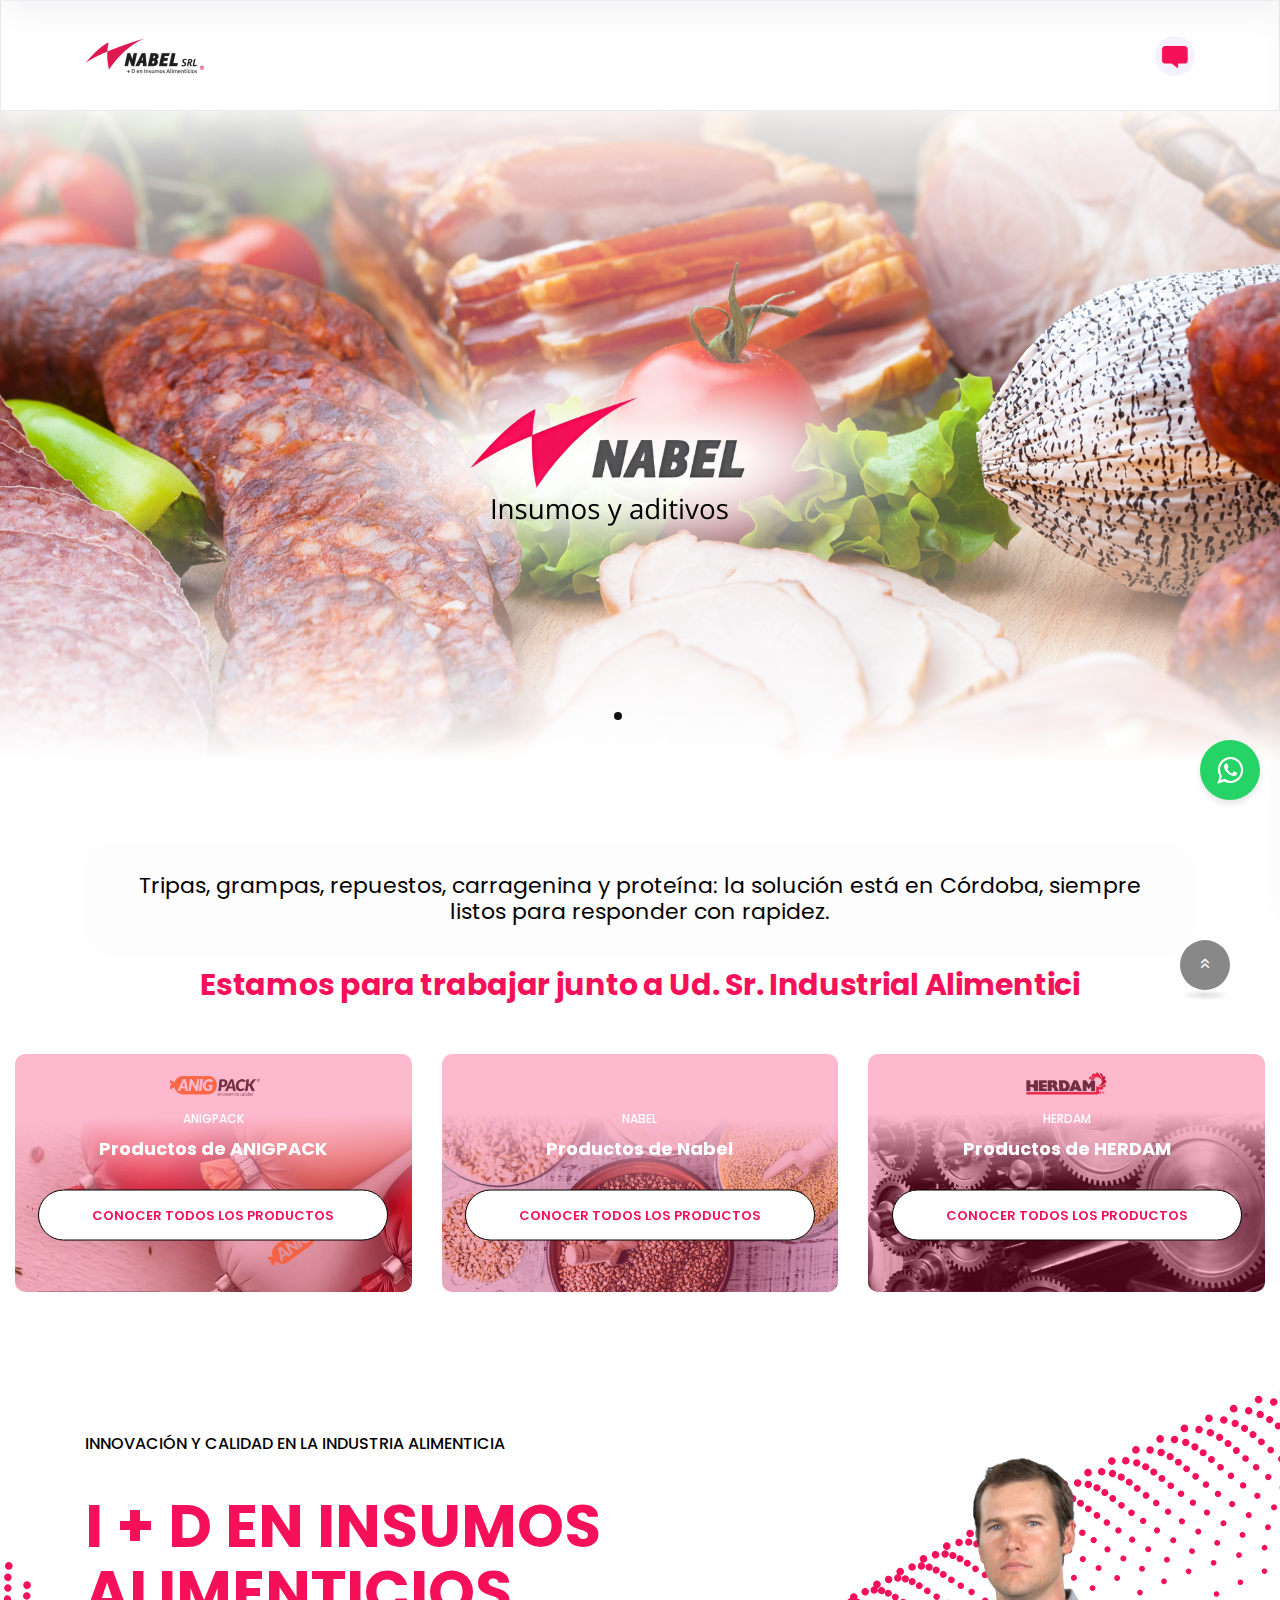
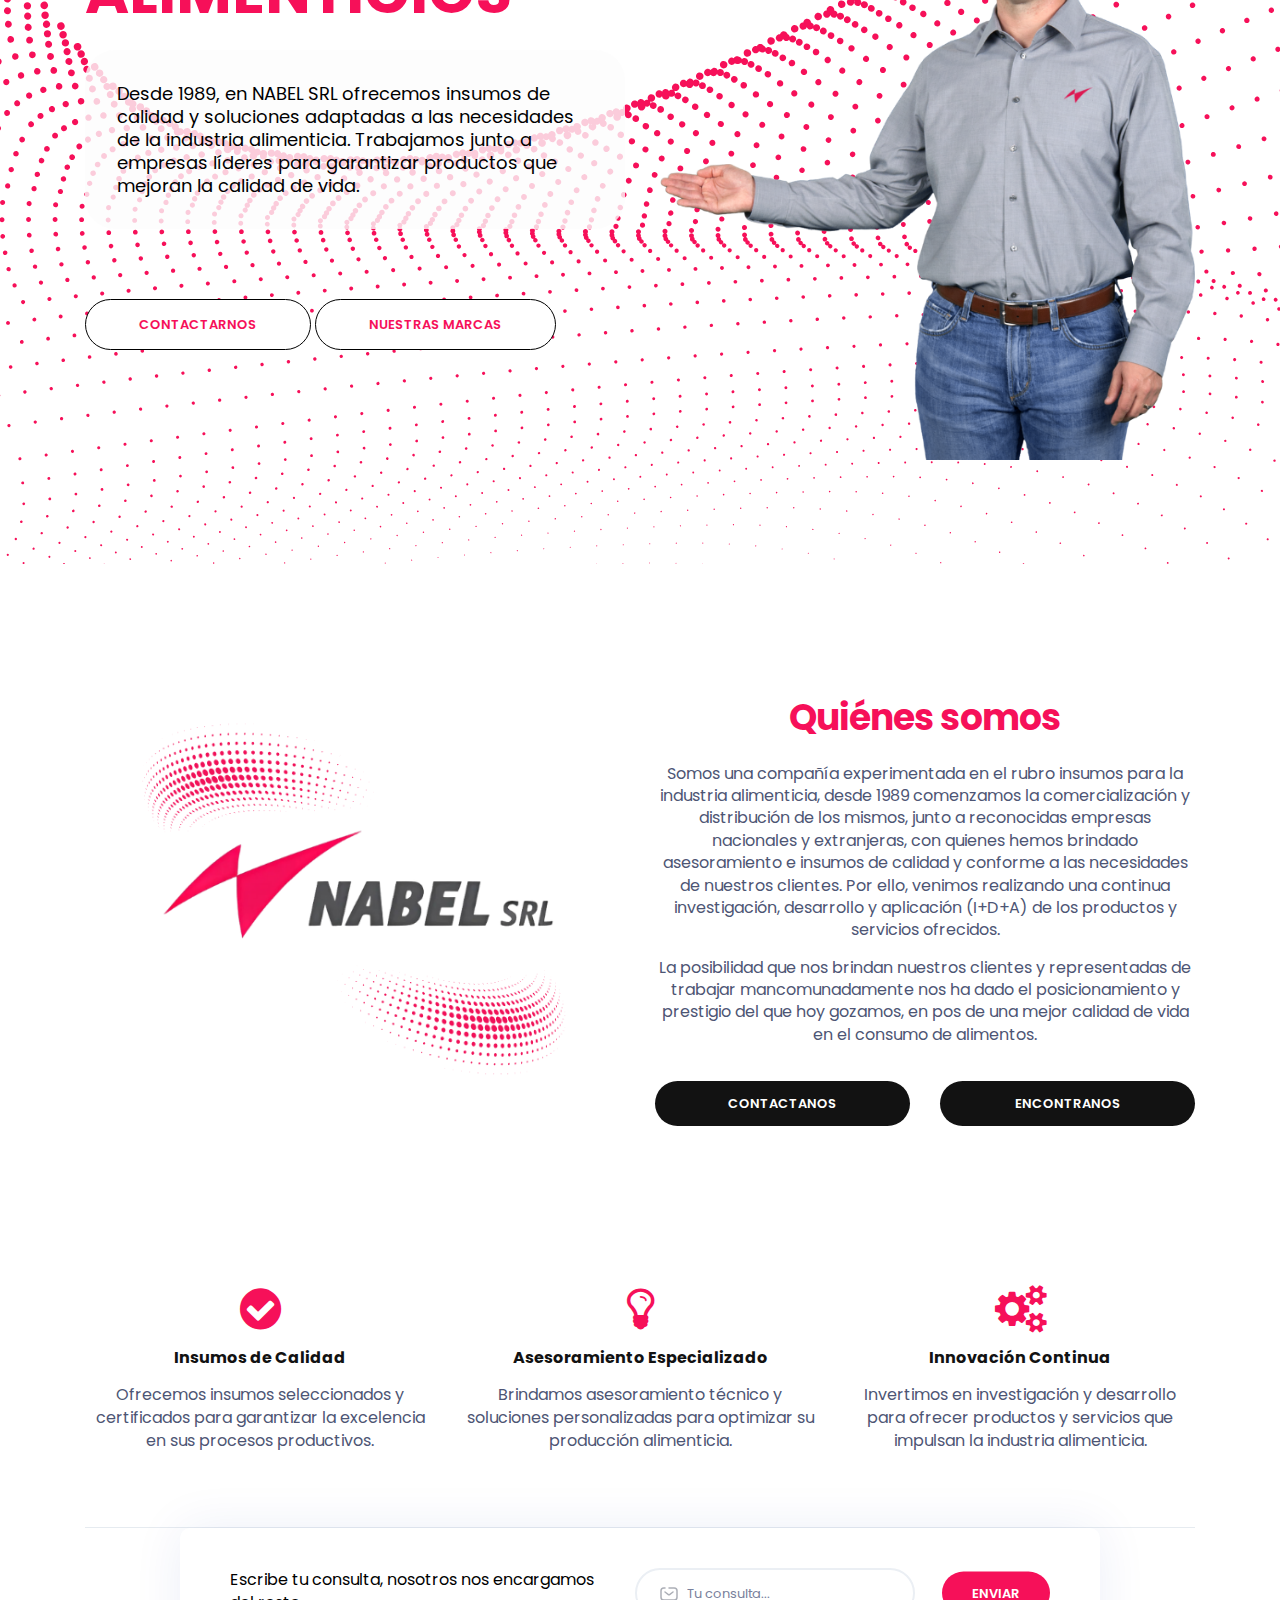
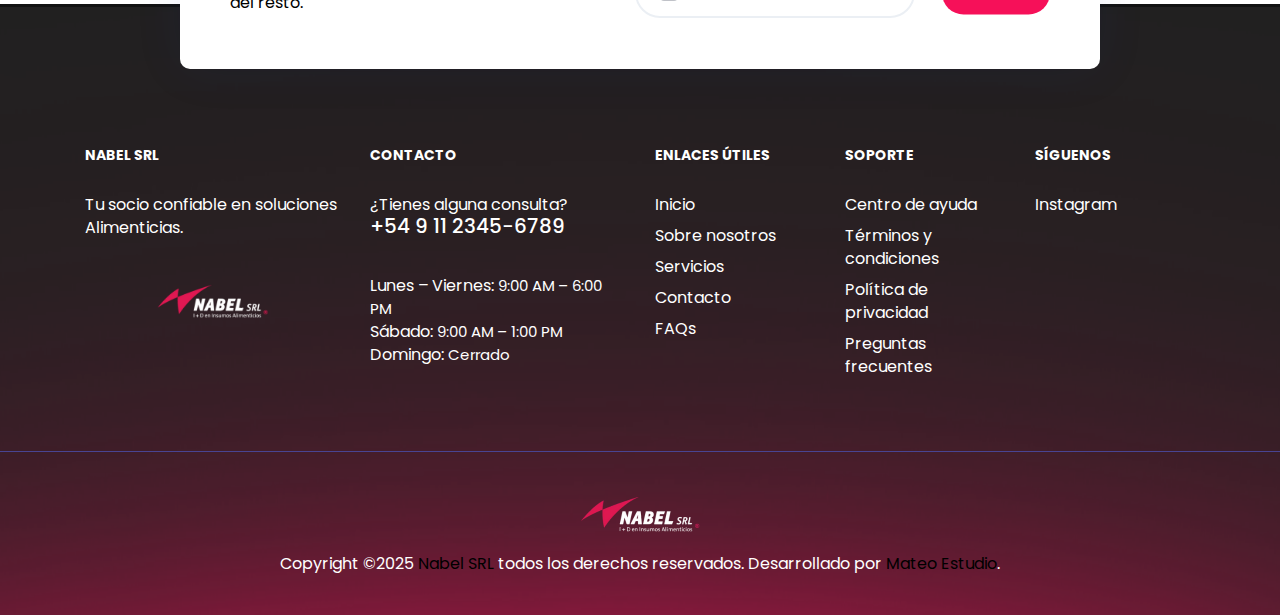
==== commit 7a19258c: "update styles for improved aesthetics and responsiveness across various sections" ====
--- a/orfarm/index.html
+++ b/orfarm/index.html
@@ -22,6 +22,7 @@
       <link rel="stylesheet" href="assets/css/fontawesome.min.css">
       <link rel="stylesheet" href="assets/css/icon-dukamarket.css">
       <link rel="stylesheet" href="assets/css/main.css">
+      <link rel="stylesheet" href="https://cdnjs.cloudflare.com/ajax/libs/font-awesome/4.7.0/css/font-awesome.min.css">
    </head>
    <body>
 
@@ -38,47 +39,22 @@
             <div class="container">
                <div class="header__for-megamenu p-relative">
                   <div class="row align-items-center">
-                     <div class="col-xl-3">
+                     <div class="col-xl-6">
                         <div class="header__logo">
                            <a href="index.html"><img src="assets/img/logo/logo.png" alt="logo"></a>
                         </div>
                      </div>
-                     <div class="col-xl-6">
-                        <div class="header__menu main-menu text-center">
-                           <nav id="mobile-menu">
-                              <ul>
-                                 
-                                 <li class=" has-megamenu" >
-                                    <a href="herdam-shop.html">Herdam</a>
-                                  
-                                 </li>
-                                 <li >
-                                    <a href="anigpack-shop.html">AnigPack</a>
-                                   
-                                 </li>
-                                 <li>
-                                    <a href="insumos-shop.html">Insumos/ <br>aditivos</a>
-                                  
-                                 </li>
-                                 <li><a href="materiasPrimas-shop.html">Materias <br>primas</a></li>
-                                 <li><a href="contact.html">Contacto</a></li>
-                              </ul>
-                           </nav>
-                        </div>
-                     </div>
-                     <div class="col-xl-3">
-                        <div class="header__info d-flex align-items-center">
+                     <div class="col-xl-6 text-right">
+                        <div class="header__info d-flex justify-content-end align-items-center">
                            <div class="header__info-search tpcolor__purple ml-10">
                               <button class="tp-search-toggle"><i class="icon-message"></i></button>
                            </div>
-                          
-                        </div>
-                     </div>
-                  </div>
-               </div>
-            </div>
-         </div>
-
+                        </div>
+                     </div>
+                  </div>
+               </div>
+            </div>
+         </div>
          <!-- header-search -->
          <div class="tpsearchbar tp-sidebar-area">
             <button class="tpsearchbar__close"><i class="icon-x"></i></button>
@@ -90,7 +66,7 @@
                             <div class="tpsearchbar__form">
                                 <form action="#">
                                     <input type="text" name="search" placeholder="Estoy interesado en...">
-                                    <button class="tpsearchbar__search-btn"><i class="icon-message"></i></button>
+                                    <button class="tpsearchbar__search-btn"><i class="icon-message "></i></button>
                                 </form>
                             </div>
                         </div>
@@ -245,16 +221,132 @@
       <!-- header-area-end -->
 
       <main>
-
+        
+         
+          <!-- slider-area-start -->
+  <section class="slider-area tpslider-delay" >
+   <div class="swiper-container tp-slider6">
+      <div class="swiper-wrapper">
+         <div class="swiper-slide tpslider__bg6" data-background="assets/img/slider/banner1.png">
+           
+         </div>
+         <div class="swiper-slide tpslider__bg6" data-background="assets/img/slider/banner2.png">
+            
+         </div>
+         <div class="swiper-slide tpslider__bg6" data-background="assets/img/slider/banner3.png">
+           
+         </div>
+         <div class="tpslider__arrow d-none  d-xxl-block">
+            <button class="tpsliderarrow tpslider__arrow-prv tpslider__prv6">
+               <i class="icon-chevron-left"></i>
+            </button>
+            <button class="tpsliderarrow tpslider__arrow-nxt tpslider__nxt6">
+               <i class="icon-chevron-right"></i>
+            </button>
+         </div>
+         <div class="slider-pagination-6"></div>
+      </div>
+   </div>
+</section>
+<div class="container">
+   <div class="row">
+      <div class="col-lg-12 text-center" style="margin-top: 5rem;">
+         <div class="tpsection mb-20">
+            <h5 class="text-shadow-white"> Tripas, grampas, repuestos, carragenina y proteína: la solución está en Córdoba, siempre listos para responder con rapidez.</h5>
+            <h4 class="tpsection__title custom-color">Estamos para trabajar junto a Ud. Sr. Industrial Alimentici</h4>
+
+         </div>
+      </div>
+   </div>
+</div>
+
+         <section class="blog-area pt-30" id="servicios">
+            <div class="container-fluid">
+               <div class="swiper-container blog-active-3">
+                  <div class="swiper-wrapper">
+                      <!-- Second Product Section -->
+                      <div class="swiper-slide">
+                        <div class="tpblog__single p-relative">
+                           <div class="tpblog__single-img">
+                              <img src="assets/img/marcas/anigpack.png" alt="">
+                           </div>
+                           <div class="tpblog__single-text text-center">
+                              <div class="tpblog__entry-wap">
+                                 <span class="cat-links"><a href="shop-details.html">ANIGPACK</a></span>
+                              </div>
+                              <h4 class="tpblog__single-title mb-20">
+                                 <a href="anigpack-shop.html">Productos de ANIGPACK</a>
+                              </h4>
+                              <ul style="list-style: none;">
+                                
+                                 <li >
+                                    <a class="tp-btn banner-btn" href="anigpack-shop.html" >Conocer todos los productos</a>
+                                 </li>
+                              </ul>
+                           </div>
+                        </div>
+                     </div>
+                            <!-- Fourth Product Section -->
+                            <div class="swiper-slide">
+                              <div class="tpblog__single p-relative">
+                                 <div class="tpblog__single-img">
+                                    <img src="assets/img/marcas/materia.png" alt="">
+                                 </div>
+                                 <div class="tpblog__single-text text-center">
+                                    <div class="tpblog__entry-wap">
+                                       <span class="cat-links"><a href="shop-details.html">Nabel</a></span>
+                                    </div>
+                                    <h4 class="tpblog__single-title mb-20">
+                                       <a href="materiasPrimas-shop.html">Productos de Nabel</a>
+                                    </h4>
+                                
+                                    <ul style="list-style: none;">
+      
+                                       <li >
+                                          <a class="tp-btn banner-btn" href="materiasPrimas-shop.html" >Conocer todos los productos</a>
+                                       </li>
+                                    </ul>
+                                 </div>
+                              </div>
+                           </div>
+                     <!-- First Product Section -->
+                     <div class="swiper-slide">
+                        <div class="tpblog__single p-relative">
+                           <div class="tpblog__single-img">
+                              <img src="assets/img/marcas/herdam.png" alt="">
+                           </div>
+                           <div class="tpblog__single-text text-center">
+                              <div class="tpblog__entry-wap">
+                                 <span class="cat-links"><a href="shop-details.html">HERDAM</a></span>
+                              </div>
+                              <h4 class="tpblog__single-title mb-20">
+                                 <a href="herdam-shop.html">Productos de HERDAM</a>
+                              </h4>
+                              <ul style="list-style: none;">
+                                 
+                                 <li>
+                                    <a class="tp-btn banner-btn" href="herdam-shop.html" >Conocer todos los productos</a>
+                                 </li>
+                              </ul>
+                           </div>
+                        </div>
+                     </div>
+                  </div>
+               </div>
+            </div>
+         </section>
          <!-- hero-area-start -->
-         <section class="hero-area tphero__bg" data-background="assets/img/banner/homeBG2.png">
+ 
+<!-- slider-area-end -->
+         <section class="hero-area tphero__bg" data-background="assets/img/banner/homeBG2.png" style="margin-top: 2rem;">
             <div class="container">
                <div class="row align-items-center">
                   <div class="col-lg-6 col-md-6 col-sm-7 order-2 order-sm-1 order-xs-1">
                      <div class="tphero__wrapper p-relative">
                         <h5 class="tphero__sub-title mb-40" style="color: black;">Innovación y Calidad en la Industria Alimenticia
                         </h5>
-                        <h3 class="tphero__title mb-25" style="color: black;">Somos Nabel</h3>
+                        <h5 class="tphero__title mb-25 custom-color" >I + D EN INSUMOS ALIMENTICIOS</h5>
+
                         <p class="text-shadow-white" style="color: black;">Desde 1989, en NABEL SRL ofrecemos insumos de calidad y soluciones adaptadas a las necesidades de la industria alimenticia. Trabajamos junto a empresas líderes para garantizar productos que mejoran la calidad de vida.</p>
                         <div class="tphero__btn">
                            <a href="shop-2.html" class="tp-btn banner-btn" >Contactarnos</a>
@@ -265,22 +357,23 @@
                      </div>
                   </div>
                   <div class="col-lg-6 col-md-6 col-sm-5 order-1 order-sm-2 order-xs-2">
-                     <div class="tphero__thumb tphero__pt p-relative pt-80">
-                       
+                      <div class="tphero__thumb tphero__pt p-relative pt-80">
+
                         <div class="pera2 ">
-                           <img data-depth="1" src="assets/img/shape/principal.png" alt="coca-shape-1">
-                        </div>
-                        <div class="tphero__thumb-shape  d-none d-md-block">
-                           <div class="tphero__thumb-shape-one pera3 tphero__thumb-img">
+                           <img data-depth="1" src="assets/img/banner/homeBoy.png" alt="coca-shape-1">
+                        </div>
+                       <!--<div class="tphero__thumb-shape  d-none d-md-block">
+                            <div class="tphero__thumb-shape-one pera3 tphero__thumb-img">
                               <img data-depth="2.4" src="assets/img/shape/secundaria.png" alt="coca-shape-2">
-                           </div>
+                           </div> 
 
                           
-                                     
+                               
+             
                            <div class="tphero__thumb-shape-four pera5 tphero__thumb-img  d-none d-md-block">
                               <img data-depth="5" src="assets/img/shape/tree-leaf-7.png" alt="coca-shape-2">
                            </div>
-                        </div>
+                        </div>-->
                      </div>
                   </div>
                </div>
@@ -291,48 +384,38 @@
 <!-- about-area-end -->
 <section class="product-feature-area product-feature grey-bg pt-80 pb-40">
    <div class="container">
-      <div class="row">
+      <div class="row justify-content-center align-items-center text-center">
          <div class="col-lg-6 col-md-12">
             <div class="tpfeature__thumb p-relative pb-40">
-               <img src="assets/img/marcas/somosNabel.png" alt="">
-              
+               <img src="assets/img/marcas/somosNabel.png" alt="Somos Nabel" class="img-fluid mx-auto d-block">
             </div>
          </div>
          <div class="col-lg-6 col-md-12">
             <div class="tpproduct-feature p-relative pt-45 pb-40">
                <div class="tpsection tpfeature__content mb-35">
-                  <h3 class="tpabout__inner-title-2 mb-25">Quiénes somos</h3>
-               <p>Somos una compañía experimentada en el rubro insumos para la industria alimenticia, desde 1989 comenzamos la comercialización y distribución de los mismos, junto a reconocidas empresas nacionales y extranjeras, con quienes hemos brindado asesoramiento e insumos de calidad y conforme a las necesidades de nuestros clientes. Por ello, venimos realizando una continua investigación, desarrollo y aplicación (I+D+A) de los productos y servicios ofrecidos. </p>
-               <p>
-                  <br>
-                  La posibilidad que nos brindan nuestros clientes y representadas de trabajar mancomunadamente nos ha dado el posicionamiento y prestigio del que hoy gozamos, en pos de una mejor calidad de vida en el consumo de alimentos.
-                  <br>
-               </p>   
-            </div>
-               <div class="row">
+                  <h3 class="tpabout__inner-title-2 mb-25 custom-color">Quiénes somos</h3>
+                  <p>Somos una compañía experimentada en el rubro insumos para la industria alimenticia, desde 1989 comenzamos la comercialización y distribución de los mismos, junto a reconocidas empresas nacionales y extranjeras, con quienes hemos brindado asesoramiento e insumos de calidad y conforme a las necesidades de nuestros clientes. Por ello, venimos realizando una continua investigación, desarrollo y aplicación (I+D+A) de los productos y servicios ofrecidos.</p>
+                  <p>
+                     La posibilidad que nos brindan nuestros clientes y representadas de trabajar mancomunadamente nos ha dado el posicionamiento y prestigio del que hoy gozamos, en pos de una mejor calidad de vida en el consumo de alimentos.
+                  </p>
+               </div>
+               <div class="row justify-content-center">
+                  <div class="col-lg-6 col-md-6 mb-3">
+                     <div class="tpfeature__btn">
+                        <a class="tp-btn-4 d-block mx-auto" href="cart.html">Contactanos</a>
+                     </div>
+                  </div>
                   <div class="col-lg-6 col-md-6">
-                     <div class="tpfeature__box">
-                       
-                        <div class="tpfeature__btn">
-                           <a class="tp-btn-4" href="cart.html">Contactanos</a>
-                        </div>
-                     </div>
-                  </div>
-                  <div class="col-lg-6 col-md-6">
-                     <div class="tpfeature__box">
-                        
-                        <div class="tpfeature__btn">
-                           <a class="tp-btn-3" href="shop-2.html">Encontranos</a>
-                        </div>
-                     </div>
-                  </div>
-               </div>
-              
+                     <div class="tpfeature__btn">
+                        <a class="tp-btn-3 d-block mx-auto" href="shop-2.html">Encontranos</a>
+                     </div>
+                  </div>
+               </div>
             </div>
          </div>
       </div>
    </div>
-      </section>
+</section>
        
 <!-- about-area-start -->
 <section class="about-area pt-55" id="somos">
@@ -343,7 +426,7 @@
             <div class="col-lg-4 col-md-4 col-sm-6">
                <div class="tpabout__item text-center mb-40">
                   <div class="tpabout__icon mb-15">
-                     <i class="fa fa-check-circle fa-3x"></i>
+                     <i class="fa fa-check-circle fa-3x custom-color"></i>
                   </div>
                   <div class="tpabout__content">
                      <h4 class="tpabout__title">Insumos de Calidad</h4>
@@ -354,7 +437,7 @@
             <div class="col-lg-4 col-md-4 col-sm-6">
                <div class="tpabout__item text-center mb-40">
                   <div class="tpabout__icon mb-15">
-                     <i class="fa fa-lightbulb fa-3x"></i> <!-- Corregido -->
+                     <i class="fa fa-lightbulb fa-3x custom-color"></i> <!-- Corregido -->
                   </div>
                   <div class="tpabout__content">
                      <h4 class="tpabout__title">Asesoramiento Especializado</h4>
@@ -365,7 +448,7 @@
             <div class="col-lg-4 col-md-4 col-sm-6">
                <div class="tpabout__item text-center mb-40">
                   <div class="tpabout__icon mb-15">
-                     <i class="fa fa-cogs fa-3x"></i>
+                     <i class="fa fa-cogs fa-3x custom-color"></i>
                   </div>
                   <div class="tpabout__content">
                      <h4 class="tpabout__title">Innovación Continua</h4>
@@ -377,205 +460,10 @@
       </div>
    </div>
 </section>
-         <section class="blog-area pt-30" id="servicios">
-            <div class="container-fluid">
-               <div class="swiper-container blog-active-3">
-                  <div class="swiper-wrapper">
-                     <!-- First Product Section -->
-                     <div class="swiper-slide">
-                        <div class="tpblog__single p-relative">
-                           <div class="tpblog__single-img">
-                              <img src="assets/img/marcas/herdam.png" alt="">
-                           </div>
-                           <div class="tpblog__single-text text-center">
-                              <div class="tpblog__entry-wap">
-                                 <span class="cat-links"><a href="shop-details.html">HERDAM</a></span>
-                              </div>
-                              <h4 class="tpblog__single-title mb-20">
-                                 <a href="herdam-shop.html">Productos de HERDAM</a>
-                              </h4>
-                              <ul style="list-style: none;">
-                                 
-                                 <li>
-                                    <a class="tp-btn banner-btn" href="herdam-shop.html" >Conocer todos los productos</a>
-                                 </li>
-                              </ul>
-                           </div>
-                        </div>
-                     </div>
-         
-                     <!-- Second Product Section -->
-                     <div class="swiper-slide">
-                        <div class="tpblog__single p-relative">
-                           <div class="tpblog__single-img">
-                              <img src="assets/img/marcas/anigpack.png" alt="">
-                           </div>
-                           <div class="tpblog__single-text text-center">
-                              <div class="tpblog__entry-wap">
-                                 <span class="cat-links"><a href="shop-details.html">ANIGPACK</a></span>
-                              </div>
-                              <h4 class="tpblog__single-title mb-20">
-                                 <a href="anigpack-shop.html">Productos de ANIGPACK</a>
-                              </h4>
-                              <ul style="list-style: none;">
-                                
-                                 <li >
-                                    <a class="tp-btn banner-btn" href="anigpack-shop.html" >Conocer todos los productos</a>
-                                 </li>
-                              </ul>
-                           </div>
-                        </div>
-                     </div>
-         
-                     <!-- Third Product Section -->
-                     <div class="swiper-slide">
-                        <div class="tpblog__single p-relative">
-                           <div class="tpblog__single-img">
-                              <img src="assets/img/marcas/insumos.png" alt="">
-                           </div>
-                           <div class="tpblog__single-text text-center">
-                              <div class="tpblog__entry-wap">
-                                 <span class="cat-links"><a href="shop-details.html">INSUMOS Y ADITIVOS</a></span>
-                              </div>
-                              <h4 class="tpblog__single-title mb-20">
-                                 <a href="insumos-shop.html">Productos de INSUMOS Y ADITIVOS</a>
-                              </h4>
-                              <ul style="list-style: none;">
-                                
-                                 <li >
-                                    <a class="tp-btn banner-btn" href="insumos-shop.html" >Conocer todos los productos</a>
-                                 </li>
-                              </ul>
-                           </div>
-                        </div>
-                     </div>
-         
-                     <!-- Fourth Product Section -->
-                     <div class="swiper-slide">
-                        <div class="tpblog__single p-relative">
-                           <div class="tpblog__single-img">
-                              <img src="assets/img/marcas/materia.png" alt="">
-                           </div>
-                           <div class="tpblog__single-text text-center">
-                              <div class="tpblog__entry-wap">
-                                 <span class="cat-links"><a href="shop-details.html">MATERIAS PRIMAS</a></span>
-                              </div>
-                              <h4 class="tpblog__single-title mb-20">
-                                 <a href="materiasPrimas-shop.html">Productos de MATERIAS PRIMAS</a>
-                              </h4>
-                          
-                              <ul style="list-style: none;">
-
-                                 <li >
-                                    <a class="tp-btn banner-btn" href="materiasPrimas-shop.html" >Conocer todos los productos</a>
-                                 </li>
-                              </ul>
-                           </div>
-                        </div>
-                     </div>
-                  </div>
-               </div>
-            </div>
-         </section>
+      
          
          <!-- blog-area-end -->
-     <!-- testimonial-area-start -->
-<section class="testimonial-area tptestimonial__bg pt-115 pb-120 p-relative" >
-   <div class="container">
-      <!--
-      <div class="testimonial__shape p-relative d-none d-md-block">
-           <img src="assets/img/shape/tree-leaf-4.svg" alt="" class="testimonial__shape-one">
-           <img src="assets/img/shape/tree-leaf-5.svg" alt="" class="testimonial__shape-two">
-       </div>
-       -->
-       <div class="swiper-container tptestimonial-active2 p-relative">
-         <div class="swiper-wrapper">
-             <!-- Testimonial 1 -->
-             <div class="swiper-slide">
-                 <div class="row justify-content-center p-relative">
-                     <div class="col-md-12">
-                         <div class="tptestimonial__item text-center">
-                             <div class="tptestimonial__avata mb-25">
-                                 <img src="assets/img/testimonial/1.png" alt="">
-                             </div>
-                             <div class="tptestimonial__content tptestimonial__content2">
-                                 <p>"Nabel SRL ha sido un socio clave en nuestra producción. Sus insumos y aditivos nos han permitido <br> mejorar la calidad de nuestros productos sin comprometer la eficiencia."</p>
-                                 <div class="tptestimonial__rating mb-5">
-                                     <a href="#"><i class="icon-star_outline1"></i></a>
-                                     <a href="#"><i class="icon-star_outline1"></i></a>
-                                     <a href="#"><i class="icon-star_outline1"></i></a>
-                                     <a href="#"><i class="icon-star_outline1"></i></a>
-                                     <a href="#"><i class="icon-star_outline1"></i></a>
-                                 </div>
-                                 <h4 class="tptestimonial__title">Carlos Fernández</h4>
-                                 <span class="tptestimonial__avata-position">Gerente de Producción en <br> Industrias Alimenticias Del Sur</span>
-                             </div>
-                         </div>
-                     </div>
-                 </div>
-             </div>
-             <!-- Testimonial 2 -->
-             <div class="swiper-slide">
-                 <div class="row justify-content-center p-relative">
-                     <div class="col-md-12">
-                         <div class="tptestimonial__item text-center">
-                             <div class="tptestimonial__avata mb-25">
-                                 <img src="assets/img/testimonial/2.png" alt="">
-                             </div>
-                             <div class="tptestimonial__content tptestimonial__content2">
-                                 <p>"Trabajamos con Nabel SRL desde hace años y siempre nos han brindado insumos de primera calidad con <br> entregas puntuales. Su atención al cliente es excelente."</p>
-                                 <div class="tptestimonial__rating mb-5">
-                                     <a href="#"><i class="icon-star_outline1"></i></a>
-                                     <a href="#"><i class="icon-star_outline1"></i></a>
-                                     <a href="#"><i class="icon-star_outline1"></i></a>
-                                     <a href="#"><i class="icon-star_outline1"></i></a>
-                                     <a href="#"><i class="icon-star_outline1"></i></a>
-                                 </div>
-                                 <h4 class="tptestimonial__title">Mariana Gómez</h4>
-                                 <span class="tptestimonial__avata-position">Encargada de Compras en <br> Panificadora El Buen Sabor</span>
-                             </div>
-                         </div>
-                     </div>
-                 </div>
-             </div>
-             <!-- Testimonial 3 -->
-             <div class="swiper-slide">
-                 <div class="row justify-content-center p-relative">
-                     <div class="col-md-12">
-                         <div class="tptestimonial__item text-center">
-                             <div class="tptestimonial__avata mb-25">
-                                 <img src="assets/img/testimonial/3.png" alt="">
-                             </div>
-                             <div class="tptestimonial__content tptestimonial__content2">
-                                 <p>"Gracias a la maquinaria y soluciones de packaging de Nabel SRL, logramos optimizar nuestra producción <br> y mejorar la presentación de nuestros productos en el mercado."</p>
-                                 <div class="tptestimonial__rating mb-5">
-                                     <a href="#"><i class="icon-star_outline1"></i></a>
-                                     <a href="#"><i class="icon-star_outline1"></i></a>
-                                     <a href="#"><i class="icon-star_outline1"></i></a>
-                                     <a href="#"><i class="icon-star_outline1"></i></a>
-                                     <a href="#"><i class="icon-star_outline1"></i></a>
-                                 </div>
-                                 <h4 class="tptestimonial__title">Javier Pérez</h4>
-                                 <span class="tptestimonial__avata-position">Director de Operaciones <br> en Lácteos Andinos</span>
-                             </div>
-                         </div>
-                     </div>
-                 </div>
-             </div>
-         </div>
-     </div>
-     
-   </div>
-   <div class="tptestimonial-arrow d-none d-md-block">
-       <button class="testi-arrow tptestimonial__prv">
-           <i class="icon-chevron-left"></i>
-       </button>
-       <button class="testi-arrow tptestimonial__nxt">
-           <i class="icon-chevron-right"></i>
-       </button>
-   </div>
-</section>
-<!-- testimonial-area-end -->
+   
 
          <!-- subscribe-area-start -->
          <div class="subscribe-area">
@@ -703,6 +591,9 @@
          </div>
       </footer>
     -->
+    <a href="https://wa.me/5491123456789" target="_blank" class="whatsapp-float" title="Contáctanos por WhatsApp">
+      <i class="fa fa-whatsapp"></i>
+   </a>
 <!-- footer-area-start -->
 <footer>
    <div class="tpfooter__area tpfooter__border theme-bg-2">
@@ -714,7 +605,7 @@
                      <h4 class="tpfooter__widget-title">Nabel SRL</h4>
                      <p>Tu socio confiable en soluciones Alimenticias.</p>
                      <div class="tpfooter__widget-social mt-45">
-                        <a href="#"><img src="assets/img/logo/logoFooter.png" alt="App"></a>
+                        <a href="#"><img class="imgShadow" src="assets/img/logo/logoFooter.png" alt="App"></a>
                      </div>
                   </div>
                </div>
--- a/orfarm/assets/css/icon-dukamarket.css
+++ b/orfarm/assets/css/icon-dukamarket.css
@@ -981,6 +981,9 @@
 }
 .icon-message:before {
   content: "\ea3d";
+  color: #F61059;
+  font-size: 2rem; /* Ajusta el tamaño según lo necesites */
+
 }
 .icon-plus1:before {
   content: "\ea3e";
--- a/orfarm/assets/css/main.css
+++ b/orfarm/assets/css/main.css
@@ -466,7 +466,7 @@
 .tp-btn-4:hover,
 .whight-btn:hover {
   color: var(--tp-common-white);
-  background-color: #859A00;
+  background-color: #F61059;
 }
 
 .tp-btn-4 {
@@ -475,7 +475,7 @@
 .tp-btn-4:hover {
   color: var(--tp-common-white);
   pointer-events: auto;
-  background-color: #859A00;
+  background-color: #F61059;
 }
 
 .whight-btn {
@@ -537,7 +537,8 @@
 
 .banner-btn {
   background-color: var(--tp-common-white);
-  color: rgb(145, 3, 3);
+  color:#F61059;
+  border: 1px solid black;
 }
 
 .border-btn {
@@ -669,8 +670,12 @@
 .theme-bg-1 {
   background-color: var(--tp-theme-1);
 }
+
 .theme-bg-2 {
-  background: linear-gradient(to bottom, #FFFFFF 70%, #F61059 100%);
+  background-image: url('../img/banner/footer.png');
+  background-size: cover;  /* Asegura que la imagen cubra todo el fondo */
+  background-position: center;  /* Centra la imagen en el fondo */
+  background-repeat: no-repeat;  /* Evita que la imagen se repita */
 }
 
 
@@ -2627,7 +2632,7 @@
   height: 100%;
   width: 100%;
   border-radius: 10px;
-  background: rgba(10, 12, 31, 0.5);
+  background: #f610594b;
 }
 .tpblog__single-img img {
   width: 100%;
@@ -6326,7 +6331,7 @@
   color: var(--tp-common-white);
   text-transform: uppercase;
   padding: 12px 30px;
-  background-color: rgb(0, 0, 0);
+  background-color:#F61059;
   border-radius: 50px;
 }
 @media only screen and (min-width: 768px) and (max-width: 991px) {
@@ -7682,7 +7687,7 @@
   margin-bottom: 30px;
 }
 .tpfooter__widget p {
-  color: black;
+  color: var(--tp-common-white);
   font-size: 16px;
   margin-bottom: 0;
 }
@@ -7706,7 +7711,7 @@
 }
 .tpfooter__widget-time-info span {
   font-size: 16px;
-  color: black;
+  color: var(--tp-common-white);
   display: block;
 }
 .tpfooter__widget-time-info span b {
@@ -7729,7 +7734,7 @@
 }
 .tpfooter__widget-links ul li a {
   font-size: 16px;
-  color: black;
+  color: var(--tp-common-white);
   -webkit-transition: all 0.3s ease-out 0s;
   -moz-transition: all 0.3s ease-out 0s;
   -ms-transition: all 0.3s ease-out 0s;
@@ -7805,10 +7810,10 @@
 }
 .tpfooter__copyright-text {
   font-size: 16px;
-  color: var(--tp-grey-10);
+  color: var(--tp-common-white);
 }
 .tpfooter__copyright-text a {
-  color: var(--tp-heading-secondary);
+  color: rgb(0, 0, 0);
 }
 @media (max-width: 767px), only screen and (min-width: 576px) and (max-width: 767px) {
   .tpfooter__copyright-thumb {
@@ -7822,7 +7827,7 @@
   font-weight: 500;
   font-size:20px;
   line-height: 43px;
-  color: var(--tp-heading-secondary);
+  color: var(--tp-common-white);
   line-height: 1;
 }
 .tpfooter__phone-num:hover {
@@ -7913,8 +7918,57 @@
 }
 
 
-
-.imgShadow{
-  filter: drop-shadow(4px 4px 0px #000);
-  }
-  
+.custom-color {
+  color: #F61059;
+}
+
+.floating-whatsapp-herdam {
+      position: fixed;
+      bottom: 100px; /* Adjust the distance from the bottom */
+      right: 20px; /* Adjust the distance from the right */
+      z-index: 1000; /* Ensure it appears above other elements */
+      width: 70px; /* Adjust the size of the button */
+      height: 70px;
+      border-radius: 50%; /* Make it circular */
+      box-shadow: 0 4px 6px rgba(0, 0, 0, 0.1);
+      background-color: #000000; /* WhatsApp green background */
+      display: flex;
+      align-items: center;
+      justify-content: center;
+   }
+
+   .floating-whatsapp-herdam img {
+      width: 70%; /* Adjust the size of the logo */
+      height: auto;
+   }
+
+   .floating-whatsapp-herdam:hover {
+      box-shadow: 0 6px 8px rgba(0, 0, 0, 0.2);
+      transform: scale(1.1); /* Slight zoom effect on hover */
+      transition: all 0.3s ease;
+   }
+
+
+   .whatsapp-float {
+      position: fixed;
+      bottom: 100px;
+      right: 20px;
+      z-index: 1000;
+      width: 60px;
+      height: 60px;
+      background-color: #25d366;
+      border-radius: 50%;
+      display: flex;
+      justify-content: center;
+      align-items: center;
+      box-shadow: 0px 4px 6px rgba(0, 0, 0, 0.1);
+      color: white;
+      font-size: 30px;
+      text-decoration: none;
+      transition: transform 0.3s ease, background-color 0.3s ease;
+   }
+
+   .whatsapp-float:hover {
+      background-color: #1ebe57;
+      transform: scale(1.1);
+   }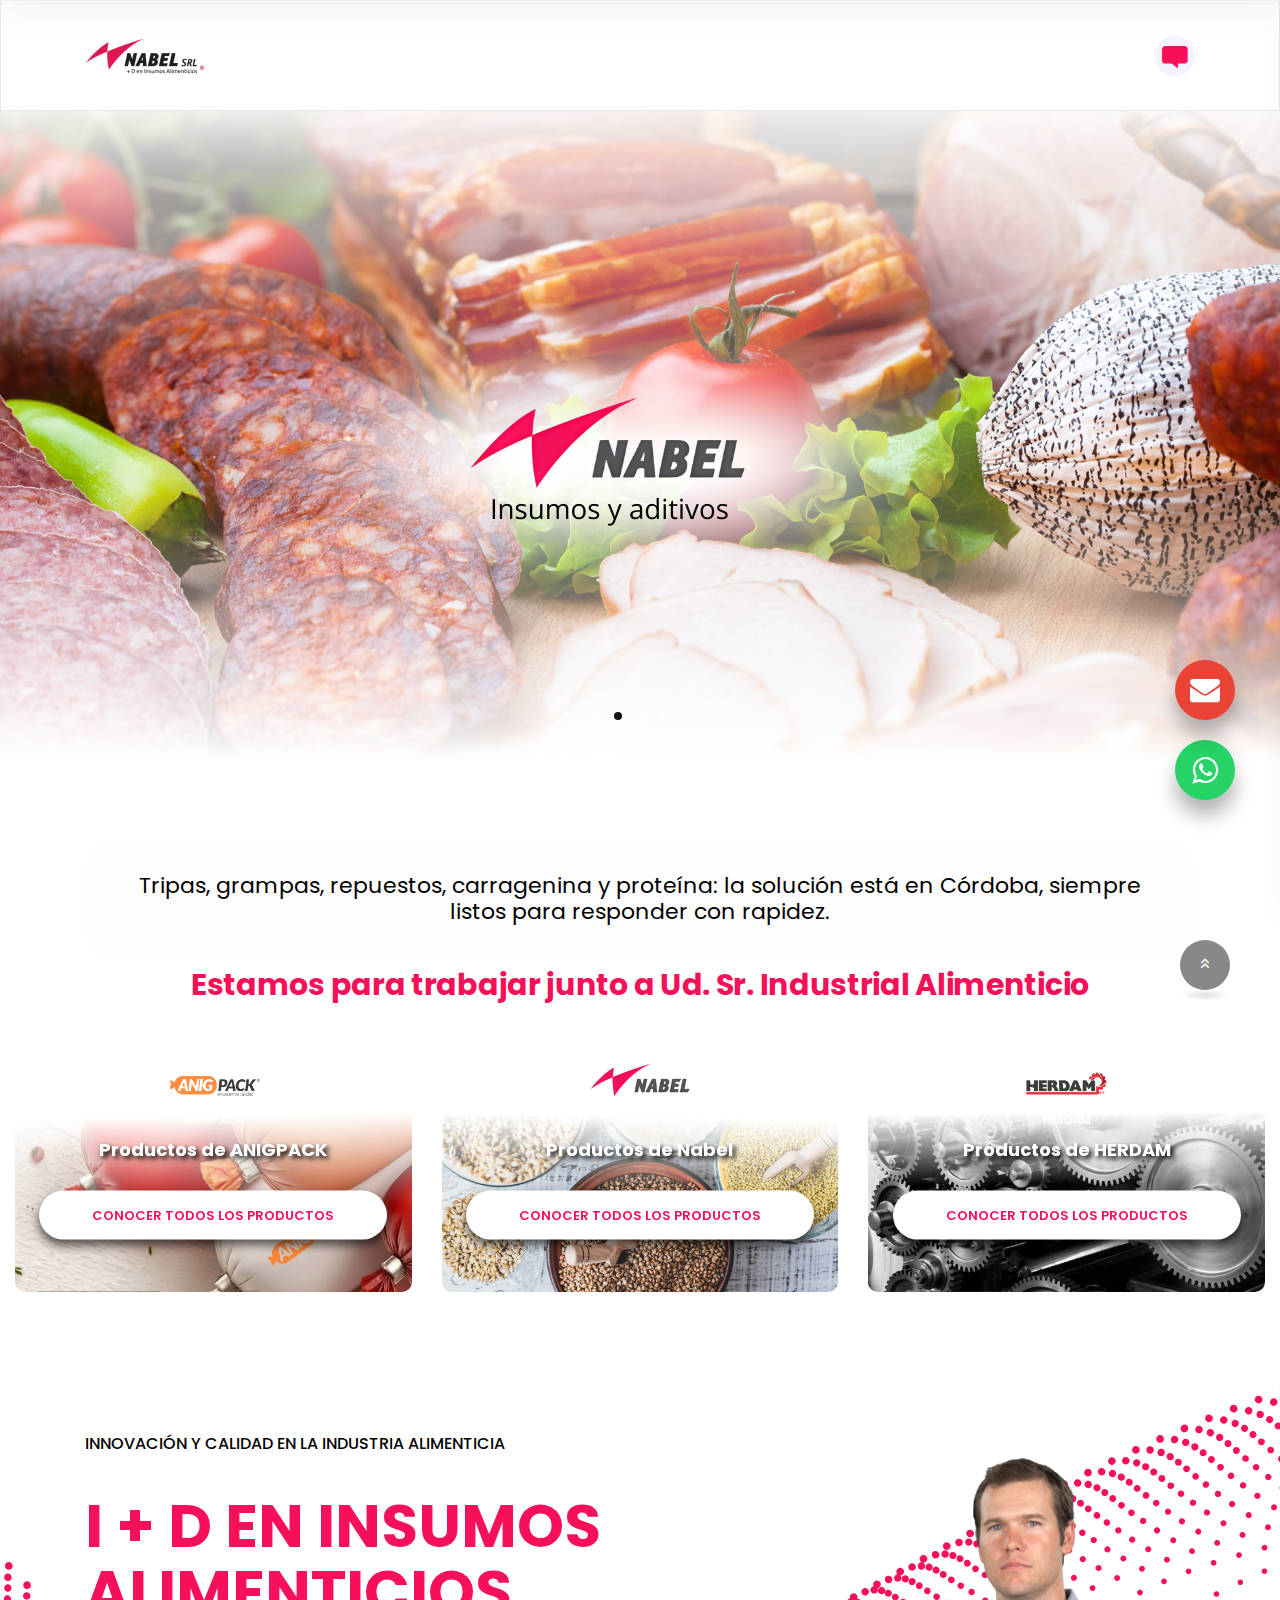
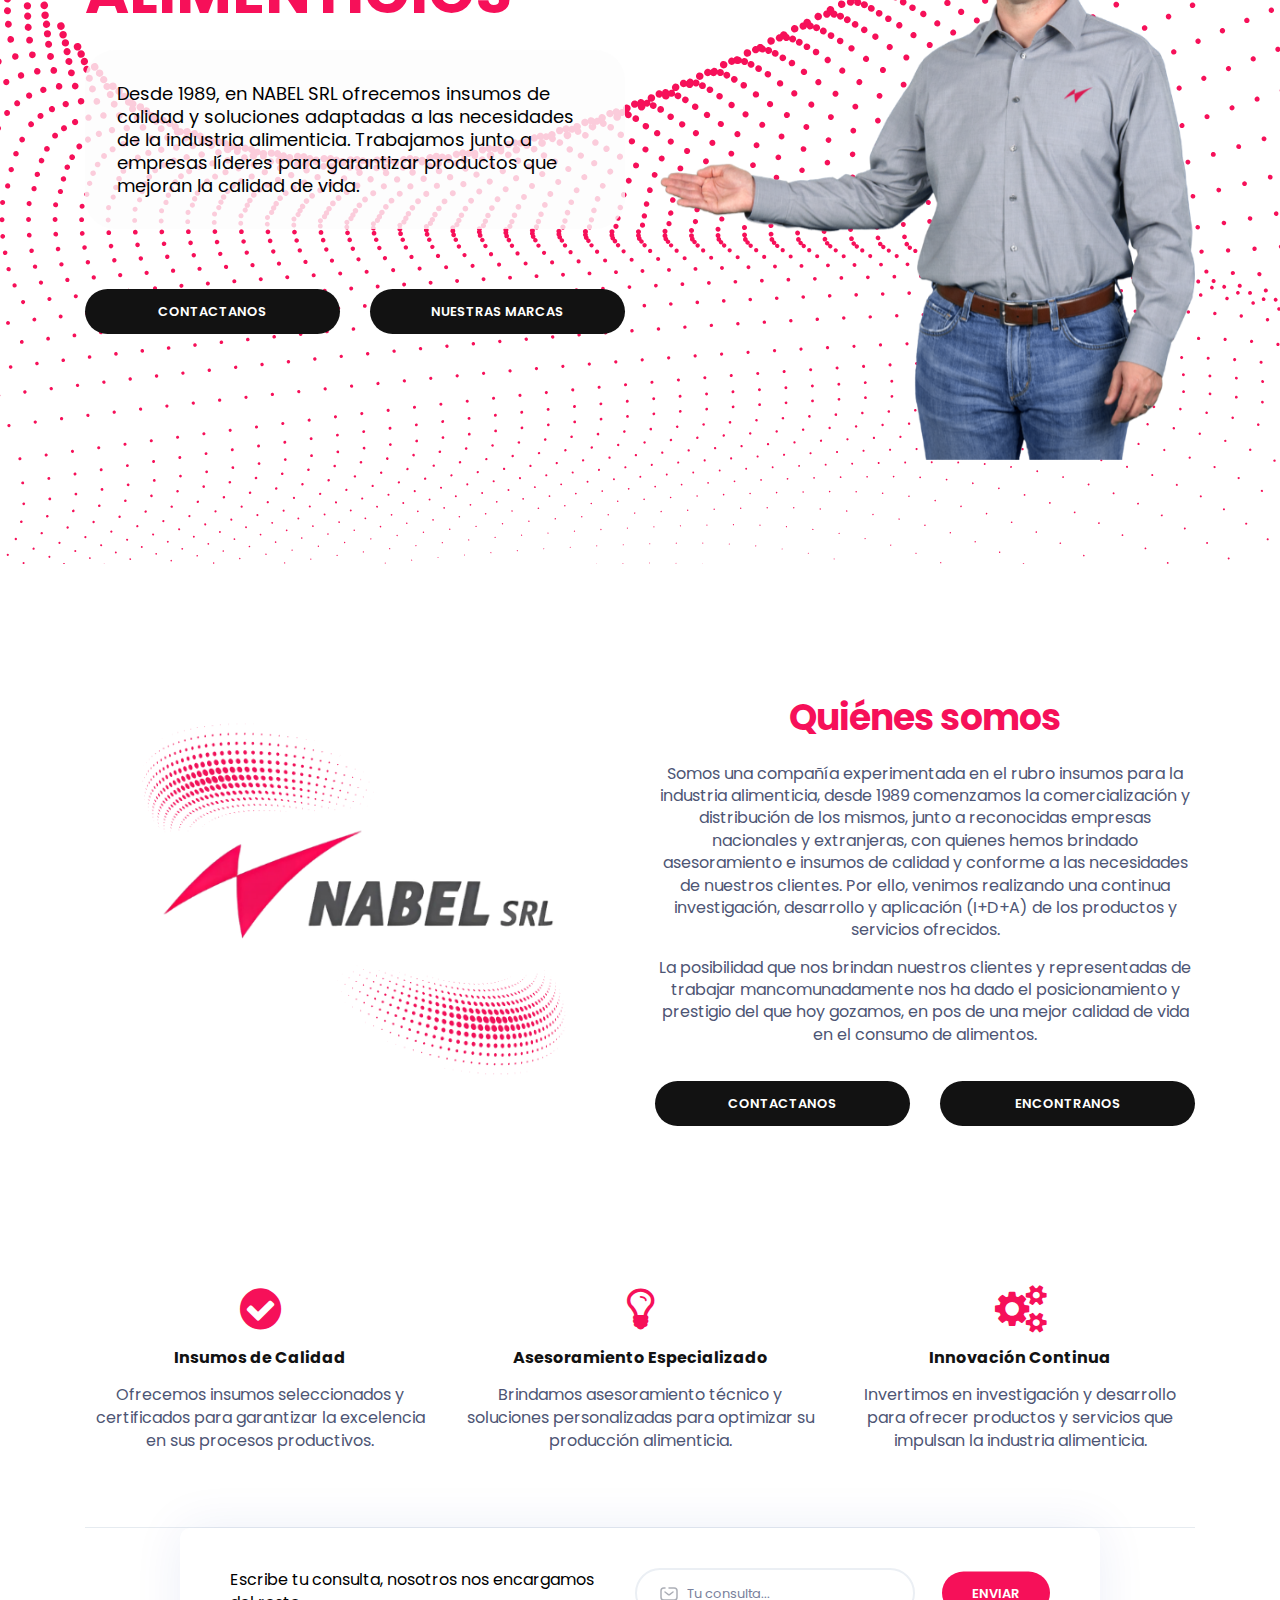
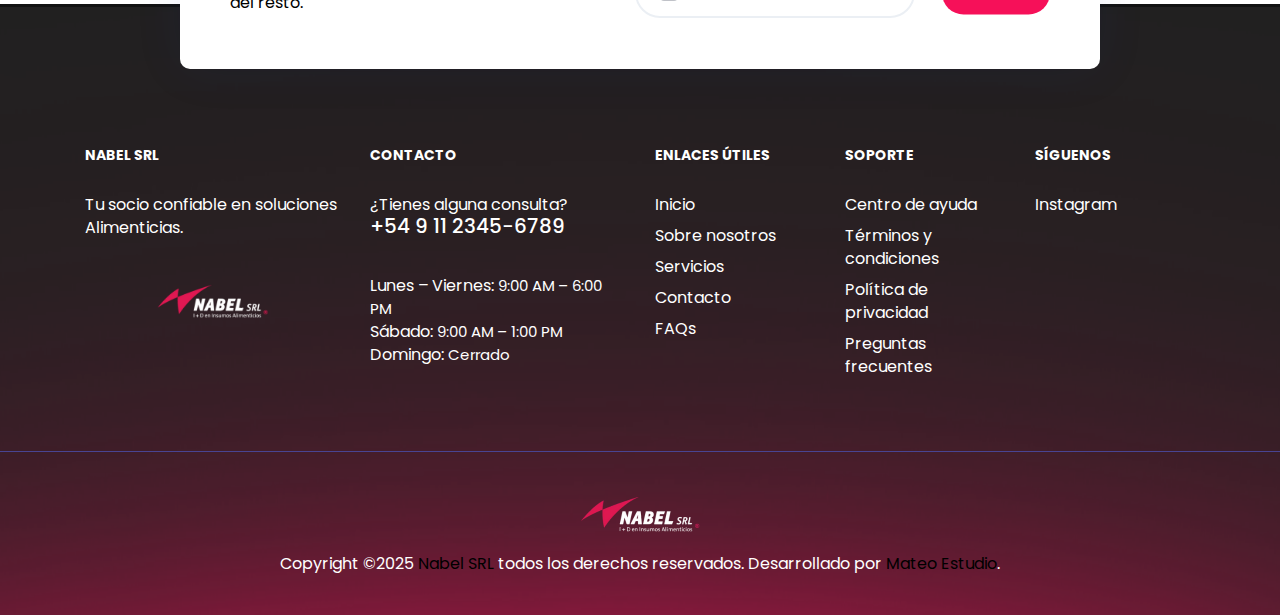
==== commit 80b3a427: "update links and images for improved navigation; replace outdated references and enhance button styl" ====
--- a/orfarm/index.html
+++ b/orfarm/index.html
@@ -253,7 +253,7 @@
       <div class="col-lg-12 text-center" style="margin-top: 5rem;">
          <div class="tpsection mb-20">
             <h5 class="text-shadow-white"> Tripas, grampas, repuestos, carragenina y proteína: la solución está en Córdoba, siempre listos para responder con rapidez.</h5>
-            <h4 class="tpsection__title custom-color">Estamos para trabajar junto a Ud. Sr. Industrial Alimentici</h4>
+            <h4 class="tpsection__title custom-color">Estamos para trabajar junto a Ud. Sr. Industrial Alimenticio</h4>
 
          </div>
       </div>
@@ -297,13 +297,13 @@
                                        <span class="cat-links"><a href="shop-details.html">Nabel</a></span>
                                     </div>
                                     <h4 class="tpblog__single-title mb-20">
-                                       <a href="materiasPrimas-shop.html">Productos de Nabel</a>
+                                       <a href="insumos-shop.html">Productos de Nabel</a>
                                     </h4>
                                 
                                     <ul style="list-style: none;">
       
                                        <li >
-                                          <a class="tp-btn banner-btn" href="materiasPrimas-shop.html" >Conocer todos los productos</a>
+                                          <a class="tp-btn banner-btn" href="insumos-shop.html" >Conocer todos los productos</a>
                                        </li>
                                     </ul>
                                  </div>
@@ -348,10 +348,17 @@
                         <h5 class="tphero__title mb-25 custom-color" >I + D EN INSUMOS ALIMENTICIOS</h5>
 
                         <p class="text-shadow-white" style="color: black;">Desde 1989, en NABEL SRL ofrecemos insumos de calidad y soluciones adaptadas a las necesidades de la industria alimenticia. Trabajamos junto a empresas líderes para garantizar productos que mejoran la calidad de vida.</p>
-                        <div class="tphero__btn">
-                           <a href="shop-2.html" class="tp-btn banner-btn" >Contactarnos</a>
-                           <a href="shop-2.html" class="tp-btn banner-btn">Nuestras marcas</a>
-
+                        <div class="row justify-content-center">
+                           <div class="col-lg-6 col-md-6 mb-3">
+                              <div class="tpfeature__btn">
+                                 <a class="tp-btn-4 d-block mx-auto" href="cart.html">Contactanos</a>
+                              </div>
+                           </div>
+                           <div class="col-lg-6 col-md-6">
+                              <div class="tpfeature__btn">
+                                 <a class="tp-btn-3 d-block mx-auto" href="shop-2.html">Nuestras marcas</a>
+                              </div>
+                           </div>
                         </div>
                        
                      </div>
@@ -359,7 +366,7 @@
                   <div class="col-lg-6 col-md-6 col-sm-5 order-1 order-sm-2 order-xs-2">
                       <div class="tphero__thumb tphero__pt p-relative pt-80">
 
-                        <div class="pera2 ">
+                        <div class="pera2 imgOut">
                            <img data-depth="1" src="assets/img/banner/homeBoy.png" alt="coca-shape-1">
                         </div>
                        <!--<div class="tphero__thumb-shape  d-none d-md-block">
@@ -594,6 +601,10 @@
     <a href="https://wa.me/5491123456789" target="_blank" class="whatsapp-float" title="Contáctanos por WhatsApp">
       <i class="fa fa-whatsapp"></i>
    </a>
+   <a href="mailto:tucorreo@gmail.com" target="_blank" class="gmail-float" title="Contáctanos por Gmail">
+      <i class="fa fa-envelope"></i>
+  </a>
+  
 <!-- footer-area-start -->
 <footer>
    <div class="tpfooter__area tpfooter__border theme-bg-2">
--- a/orfarm/assets/css/icon-dukamarket.css
+++ b/orfarm/assets/css/icon-dukamarket.css
@@ -258,6 +258,7 @@
 }
 .icon-check:before {
   content: "\e94c";
+  color:white;
 }
 .icon-check-circle:before {
   content: "\e94d";
--- a/orfarm/assets/css/main.css
+++ b/orfarm/assets/css/main.css
@@ -537,8 +537,8 @@
 
 .banner-btn {
   background-color: var(--tp-common-white);
-  color:#F61059;
-  border: 1px solid black;
+  color: #F61059;
+  box-shadow: 0px 6px 10px rgba(0, 0, 0, 0.603); /* Sombra más pronunciada */
 }
 
 .border-btn {
@@ -2604,6 +2604,8 @@
   font-size: 24px;
   line-height: 1.22;
   color: var(--tp-common-white);
+  text-shadow: 3px 3px 5px #000000; /* Sombra blanca más exagerada */
+
 }
 @media only screen and (min-width: 1200px) and (max-width: 1399px), only screen and (min-width: 768px) and (max-width: 991px) {
   .tpblog__single-title {
@@ -2632,7 +2634,6 @@
   height: 100%;
   width: 100%;
   border-radius: 10px;
-  background: #f610594b;
 }
 .tpblog__single-img img {
   width: 100%;
@@ -5534,7 +5535,7 @@
   height: 25px;
   width: 25px;
   border-radius: 50%;
-  background-color: var(--tp-heading-secondary);
+  background-color: #df1570;
   color: var(--tp-common-white);
   text-align: center;
   line-height: 25px;
@@ -7920,6 +7921,12 @@
 
 .custom-color {
   color: #F61059;
+
+}
+
+.custom-color-marcas {
+  color: #F61059;
+  text-shadow: 1px 1px 2px #000000; /* Sombra blanca para cada letra */
 }
 
 .floating-whatsapp-herdam {
@@ -7950,25 +7957,59 @@
 
 
    .whatsapp-float {
-      position: fixed;
-      bottom: 100px;
-      right: 20px;
-      z-index: 1000;
-      width: 60px;
-      height: 60px;
-      background-color: #25d366;
-      border-radius: 50%;
-      display: flex;
-      justify-content: center;
-      align-items: center;
-      box-shadow: 0px 4px 6px rgba(0, 0, 0, 0.1);
-      color: white;
-      font-size: 30px;
-      text-decoration: none;
-      transition: transform 0.3s ease, background-color 0.3s ease;
-   }
-
-   .whatsapp-float:hover {
-      background-color: #1ebe57;
-      transform: scale(1.1);
-   }+    position: fixed;
+    bottom: 100px;
+    right: 45px;
+    z-index: 1000;
+    width: 60px;
+    height: 60px;
+    background-color: #25d366;
+    border-radius: 50%;
+    display: flex;
+    justify-content: center;
+    align-items: center;
+    box-shadow: 0px 15px 20px rgba(0, 0, 0, 0.3); /* Sombra más desplazada y difusa */
+    color: white;
+    font-size: 30px;
+    text-decoration: none;
+    transition: transform 0.3s ease, background-color 0.3s ease;
+}
+
+.whatsapp-float:hover {
+    background-color: #1ebe57;
+    transform: scale(1.1);
+    box-shadow: 0px 20px 25px rgba(0, 0, 0, 0.4); /* Sombra más intensa al hacer hover */
+}
+
+   .imgOut {
+    display: block; /* Asegúrate de que sea visible por defecto */
+ }
+ 
+ @media (max-width: 991px) {
+    .imgOut {
+       display: none; /* Ocultar en pantallas de teléfonos o tablets */
+    }
+ }
+
+ .gmail-float {
+  position: fixed;
+  width: 60px;
+  height: 60px;
+  bottom: 180px;
+  right: 45px;
+  background-color: #EA4335;
+  color: white;
+  border-radius: 50%;
+  text-align: center;
+  font-size: 30px;
+  line-height: 60px;
+  box-shadow: 0px 15px 20px rgba(0, 0, 0, 0.3); /* Sombra más desplazada y difusa */
+  z-index: 1000;
+}
+
+.gmail-float:hover {
+  background-color: #ff4800;
+  color:#df1570;
+  transform: scale(1.1);
+  box-shadow: 0px 20px 25px rgba(0, 0, 0, 0.4); /* Sombra más intensa al hacer hover */
+}
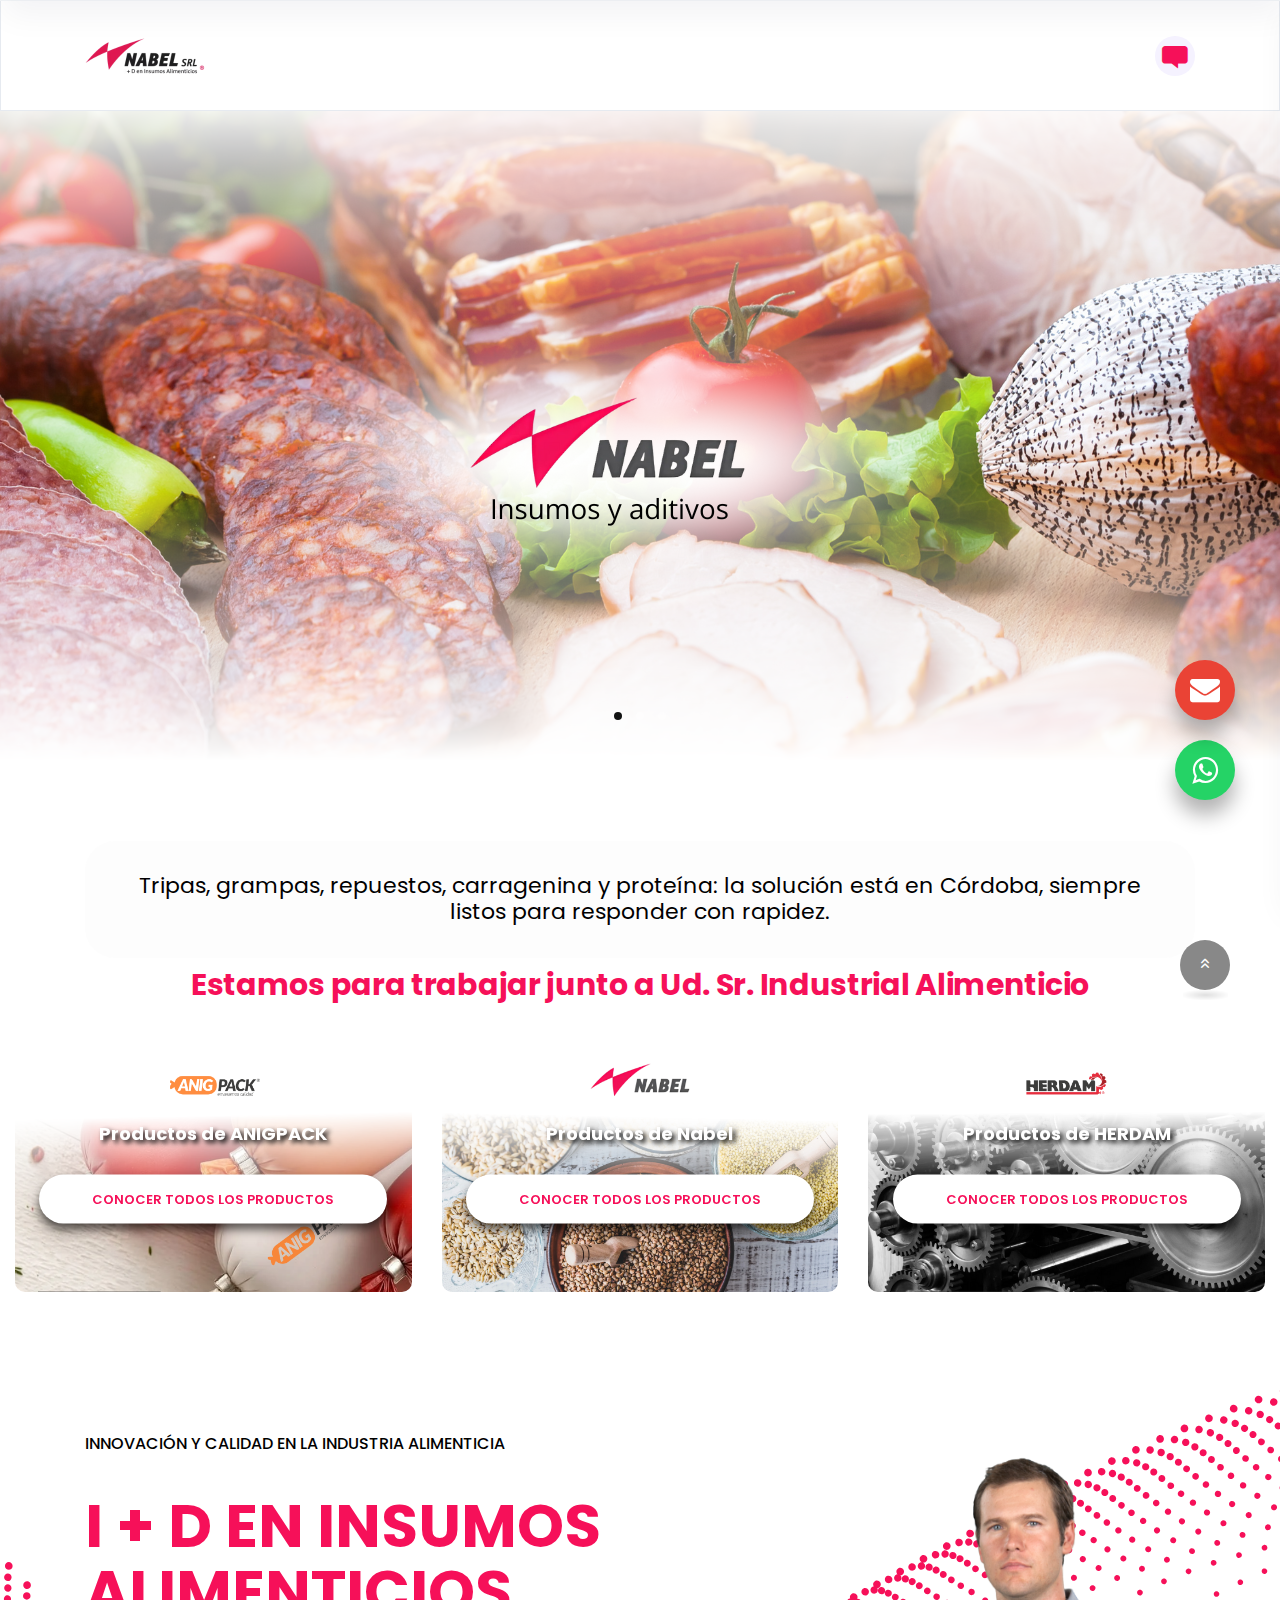
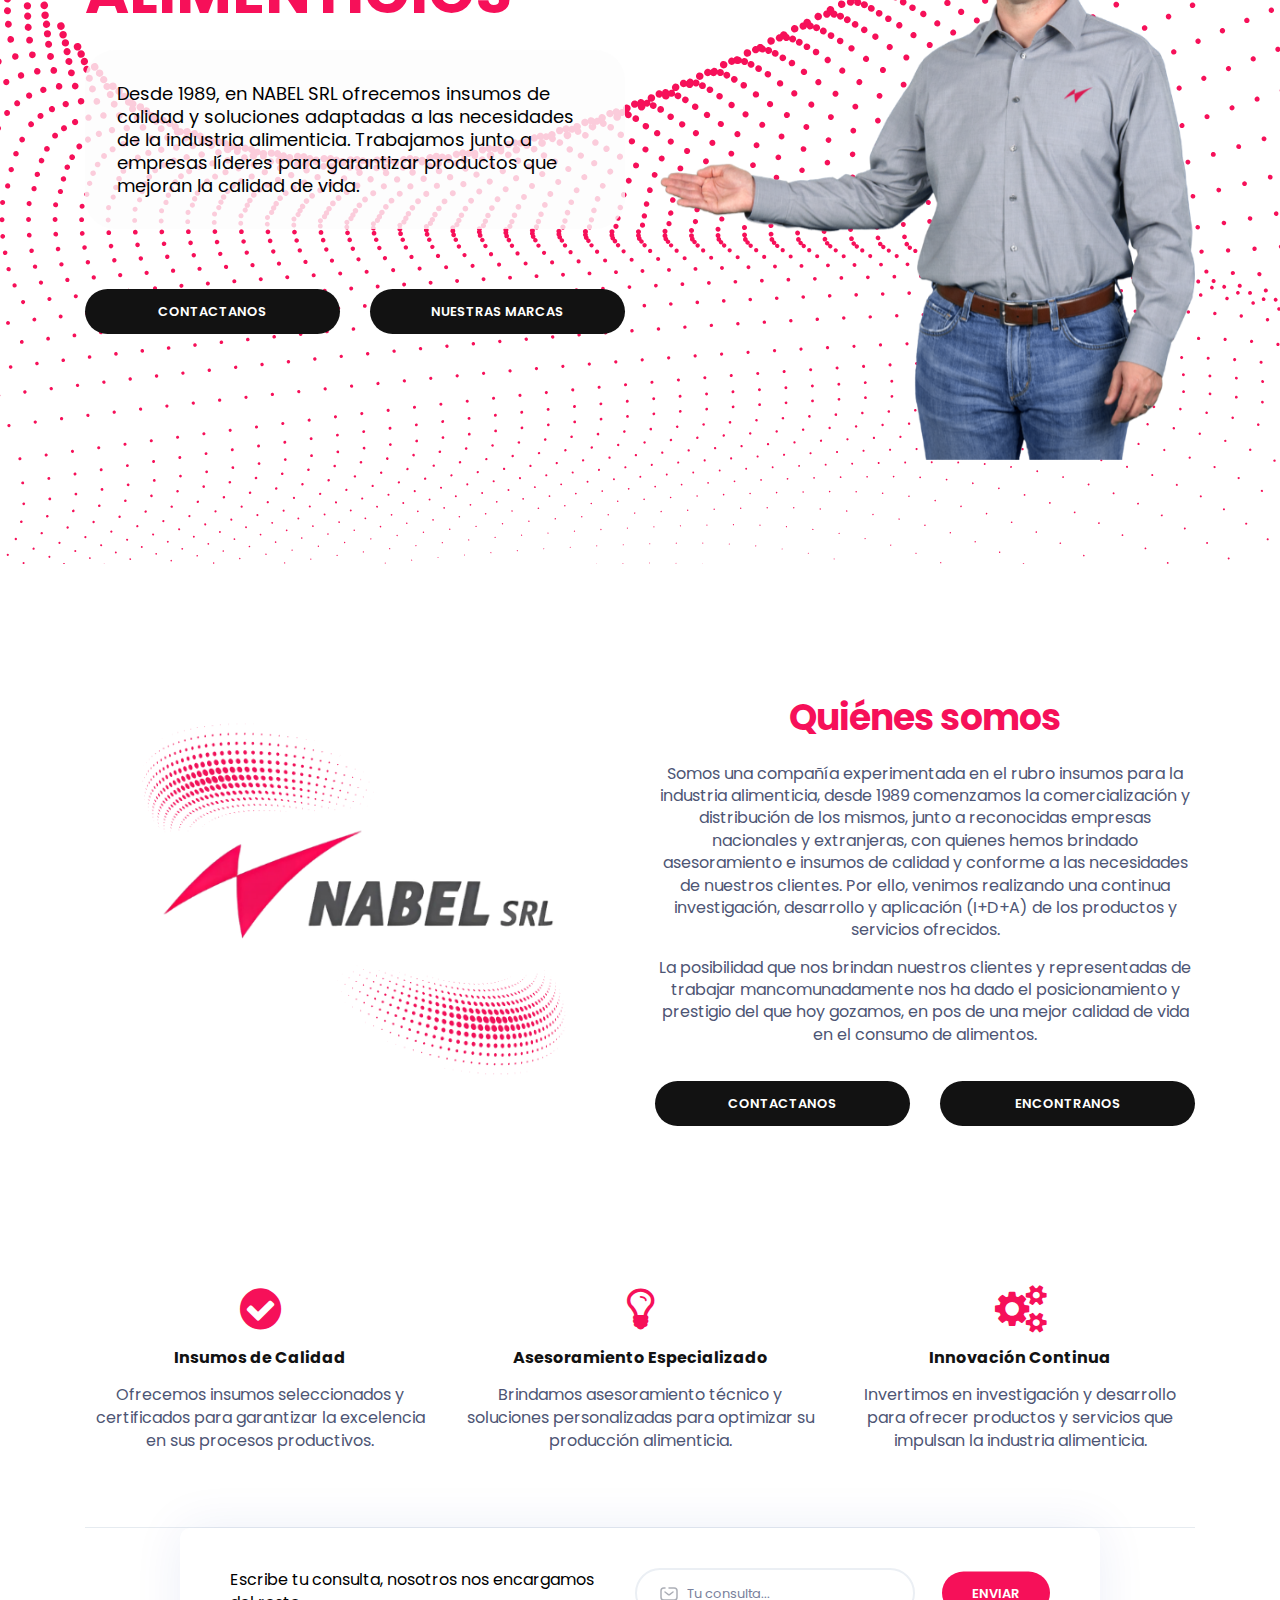
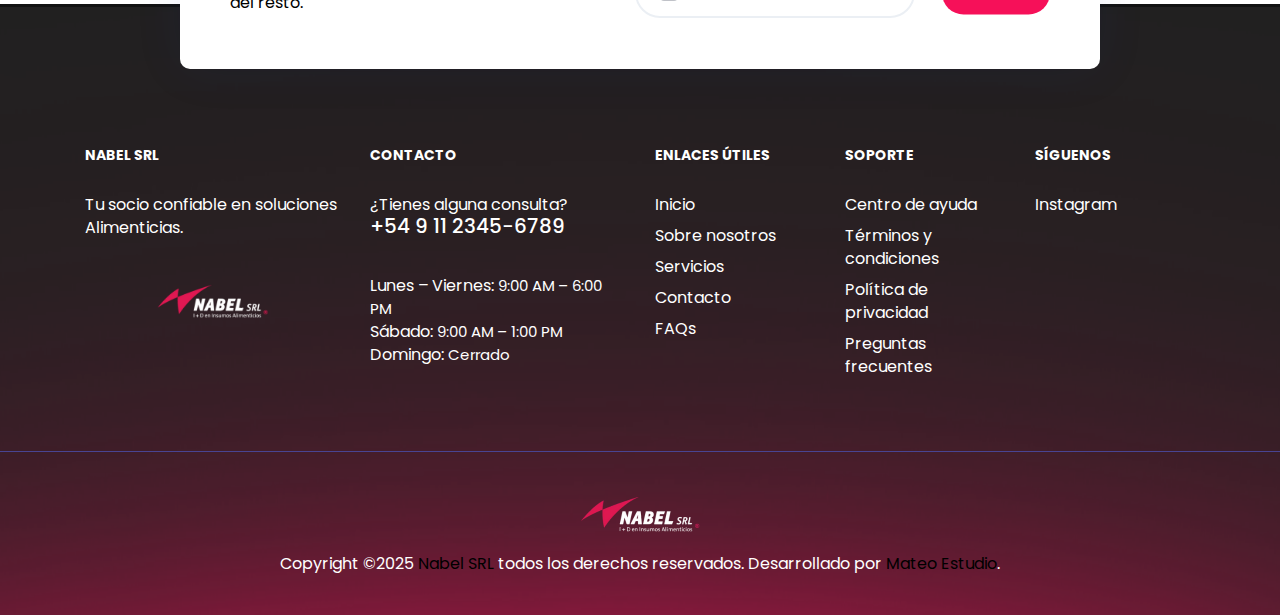
==== commit d77c69bd: "refactor product links and remove outdated category references for improved clarity" ====
--- a/orfarm/index.html
+++ b/orfarm/index.html
@@ -271,9 +271,7 @@
                               <img src="assets/img/marcas/anigpack.png" alt="">
                            </div>
                            <div class="tpblog__single-text text-center">
-                              <div class="tpblog__entry-wap">
-                                 <span class="cat-links"><a href="shop-details.html">ANIGPACK</a></span>
-                              </div>
+                              
                               <h4 class="tpblog__single-title mb-20">
                                  <a href="anigpack-shop.html">Productos de ANIGPACK</a>
                               </h4>
@@ -293,9 +291,7 @@
                                     <img src="assets/img/marcas/materia.png" alt="">
                                  </div>
                                  <div class="tpblog__single-text text-center">
-                                    <div class="tpblog__entry-wap">
-                                       <span class="cat-links"><a href="shop-details.html">Nabel</a></span>
-                                    </div>
+                                  
                                     <h4 class="tpblog__single-title mb-20">
                                        <a href="insumos-shop.html">Productos de Nabel</a>
                                     </h4>
@@ -316,9 +312,7 @@
                               <img src="assets/img/marcas/herdam.png" alt="">
                            </div>
                            <div class="tpblog__single-text text-center">
-                              <div class="tpblog__entry-wap">
-                                 <span class="cat-links"><a href="shop-details.html">HERDAM</a></span>
-                              </div>
+                             
                               <h4 class="tpblog__single-title mb-20">
                                  <a href="herdam-shop.html">Productos de HERDAM</a>
                               </h4>
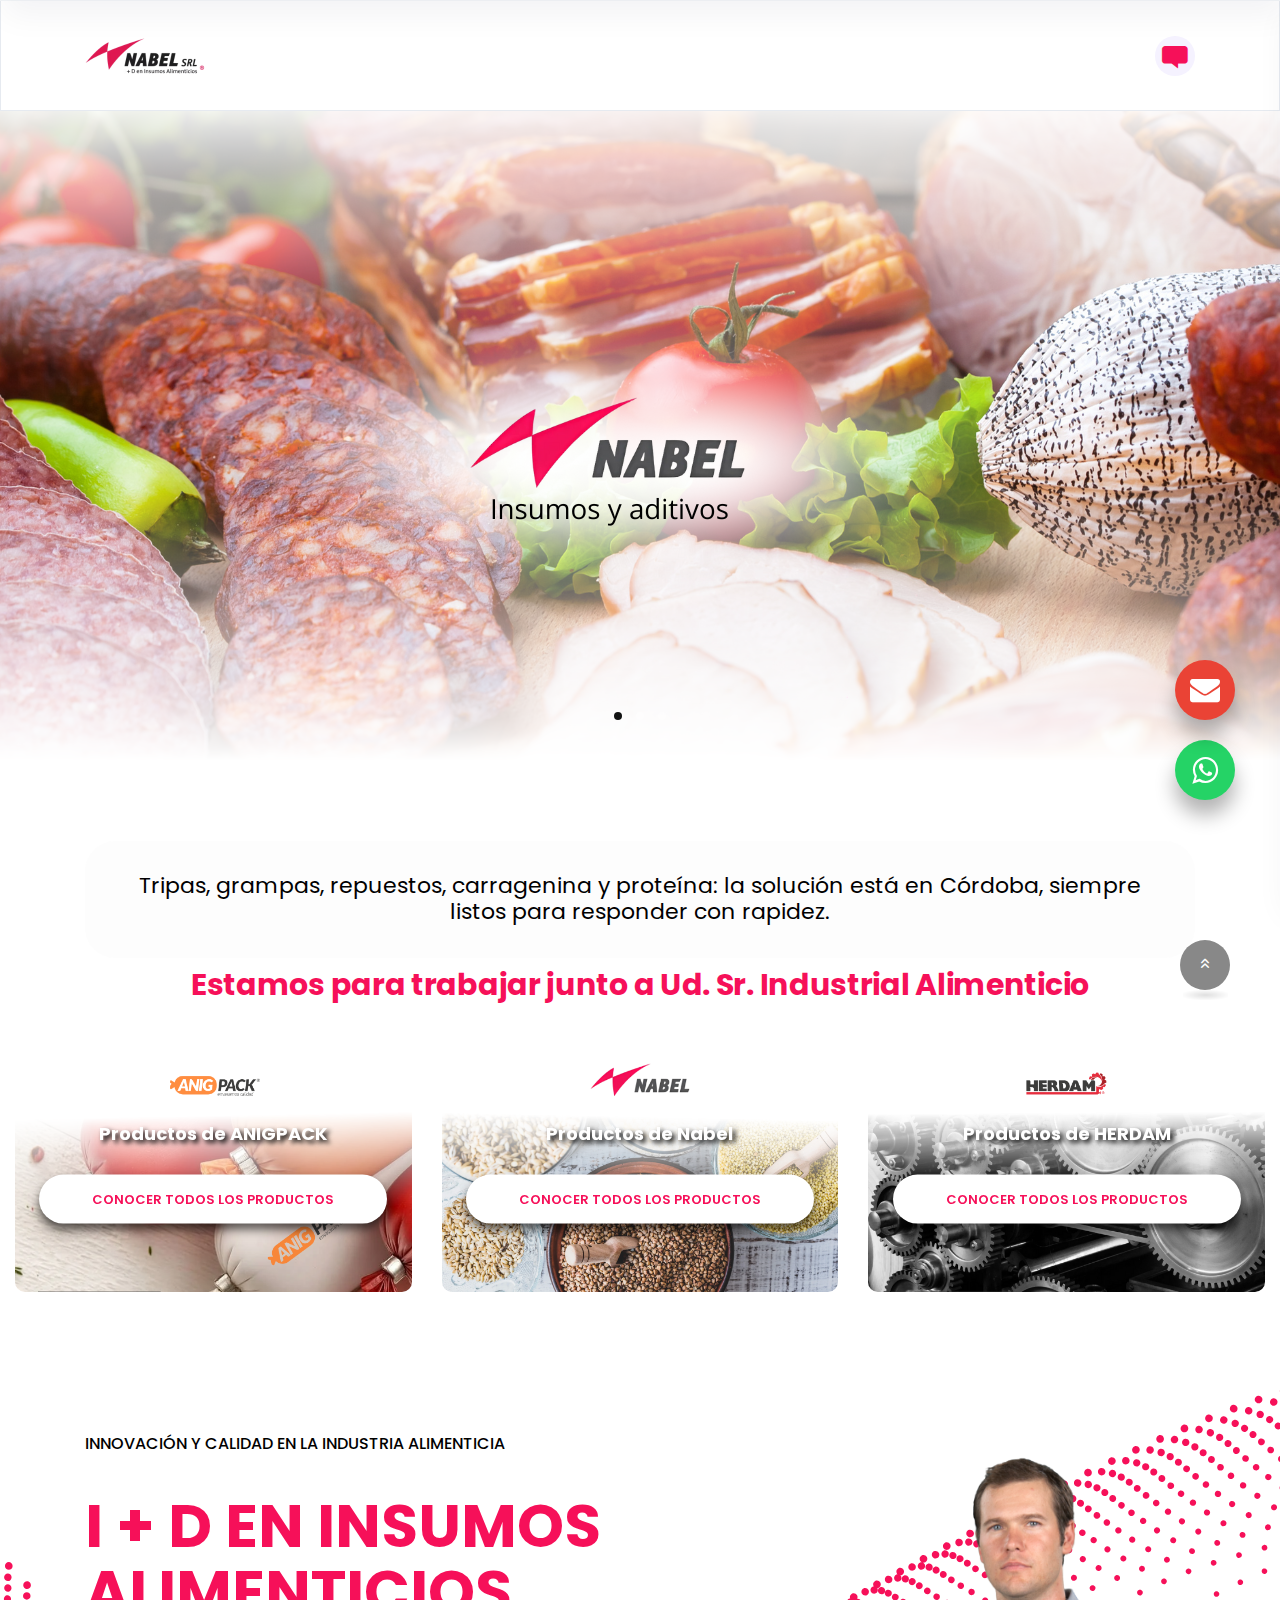
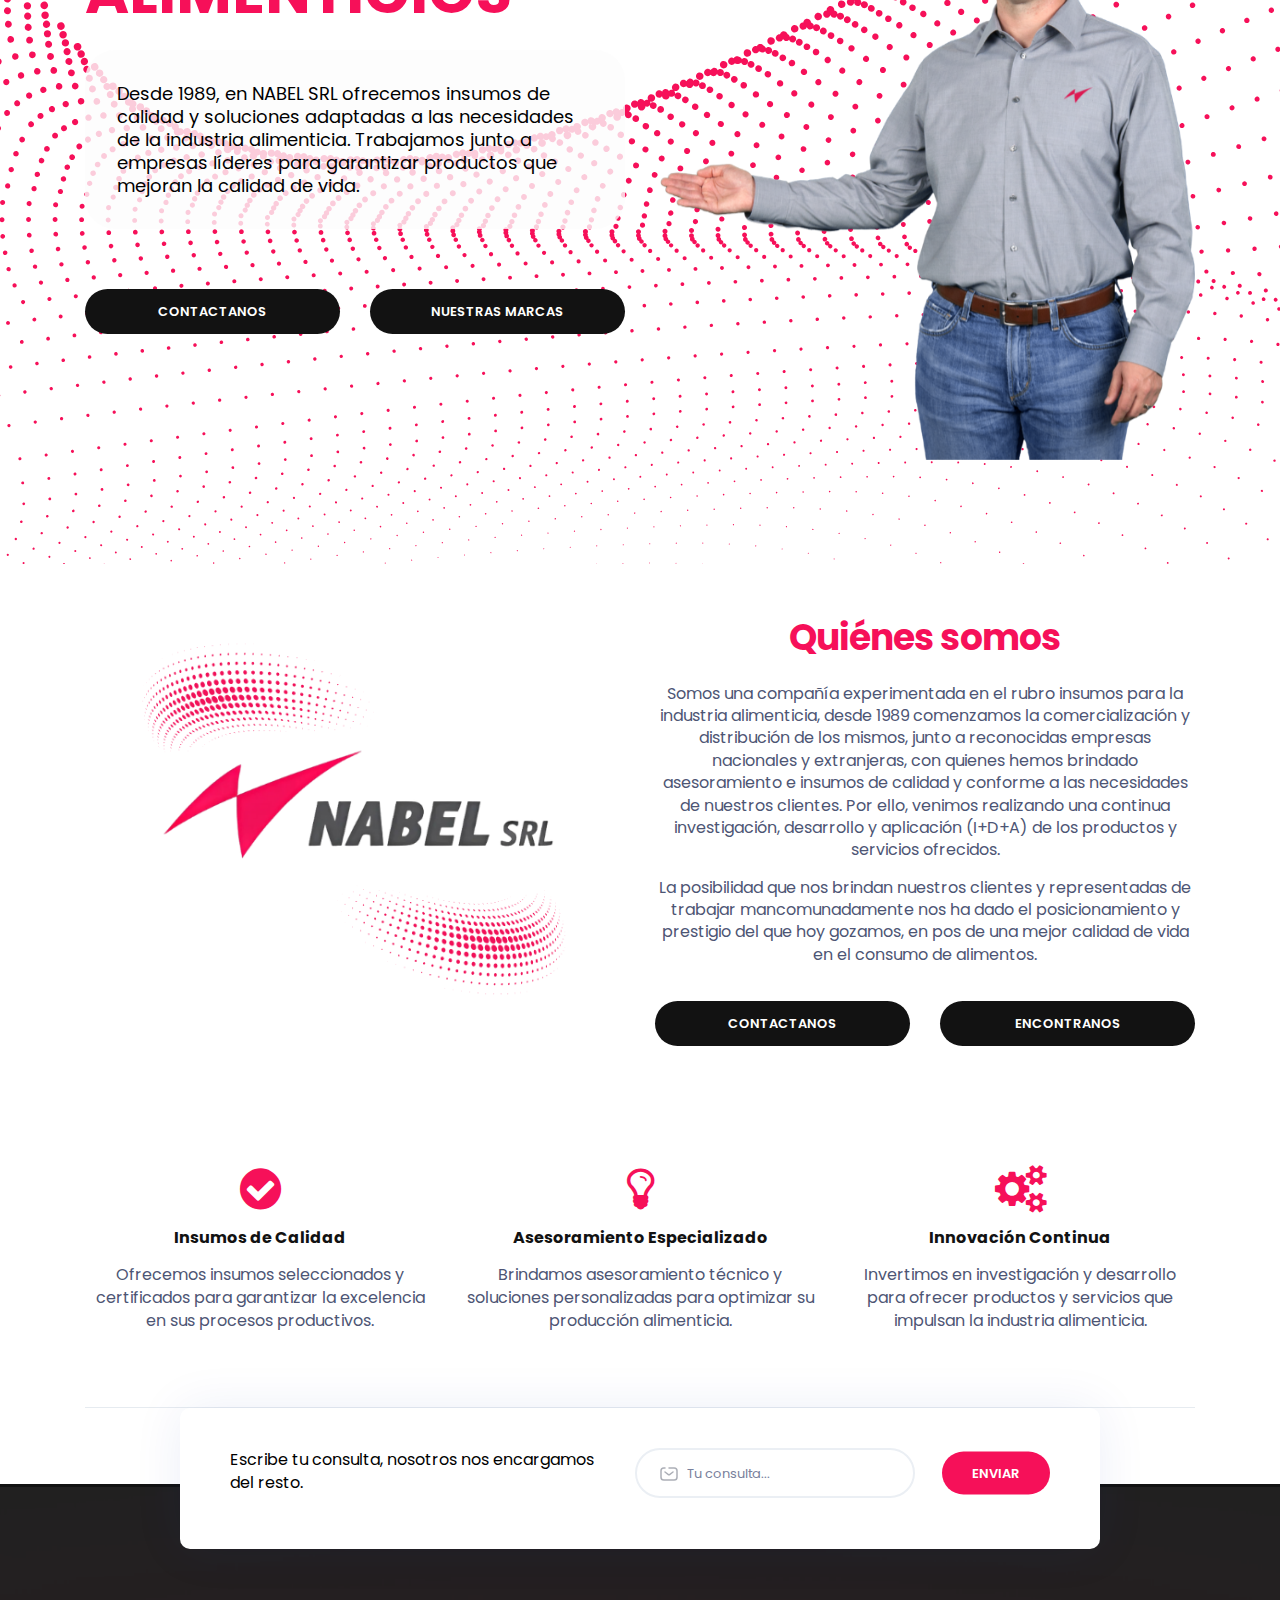
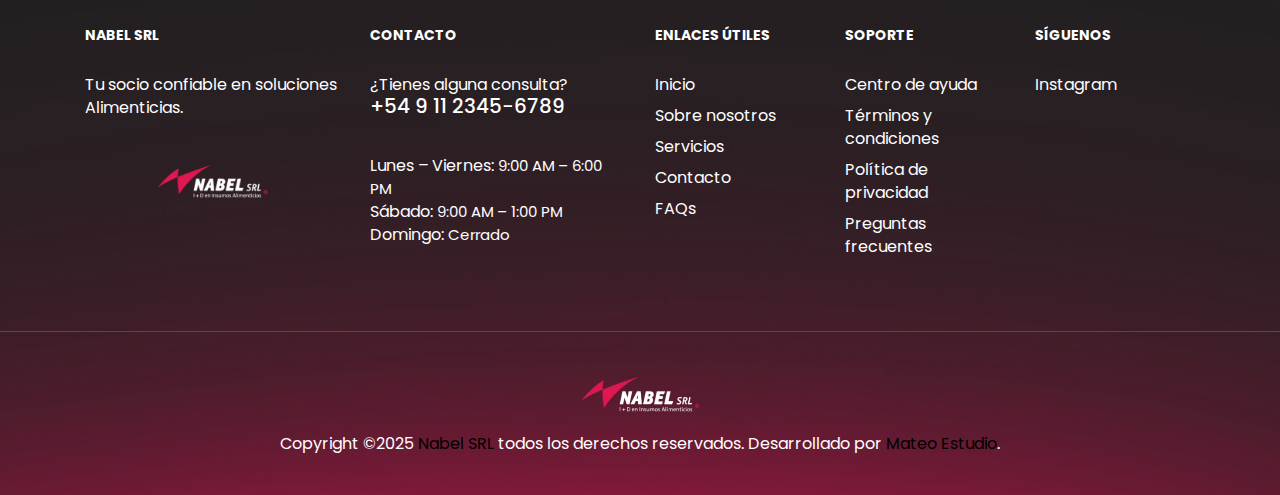
==== commit 7a85ebdb: "update heading styles and adjust layout for improved readability and aesthetics" ====
--- a/orfarm/index.html
+++ b/orfarm/index.html
@@ -383,7 +383,7 @@
          <!-- hero-area-end -->   
 
 <!-- about-area-end -->
-<section class="product-feature-area product-feature grey-bg pt-80 pb-40">
+<section class="product-feature-area product-feature grey-bg  ">
    <div class="container">
       <div class="row justify-content-center align-items-center text-center">
          <div class="col-lg-6 col-md-12">
--- a/orfarm/assets/css/main.css
+++ b/orfarm/assets/css/main.css
@@ -8013,3 +8013,8 @@
   transform: scale(1.1);
   box-shadow: 0px 20px 25px rgba(0, 0, 0, 0.4); /* Sombra más intensa al hacer hover */
 }
+
+
+.espaceText{
+  line-height: 80px;
+}